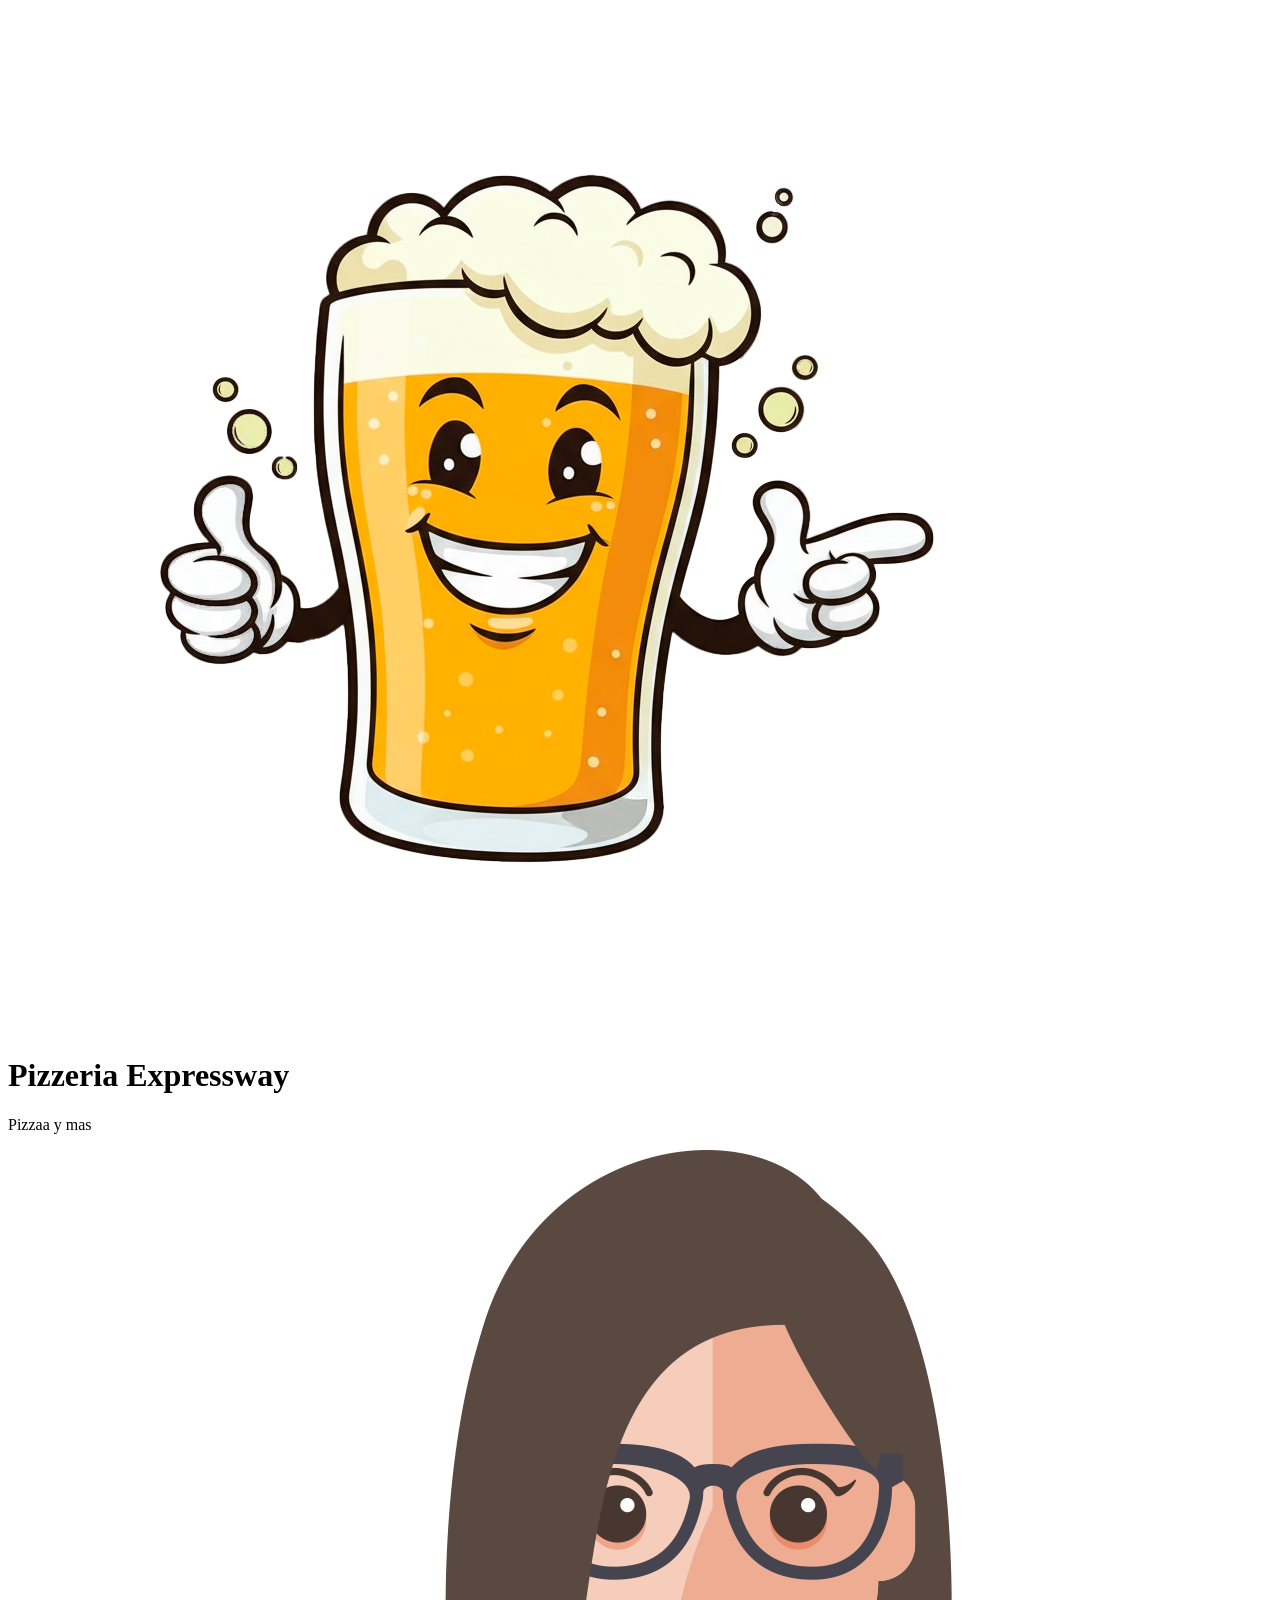
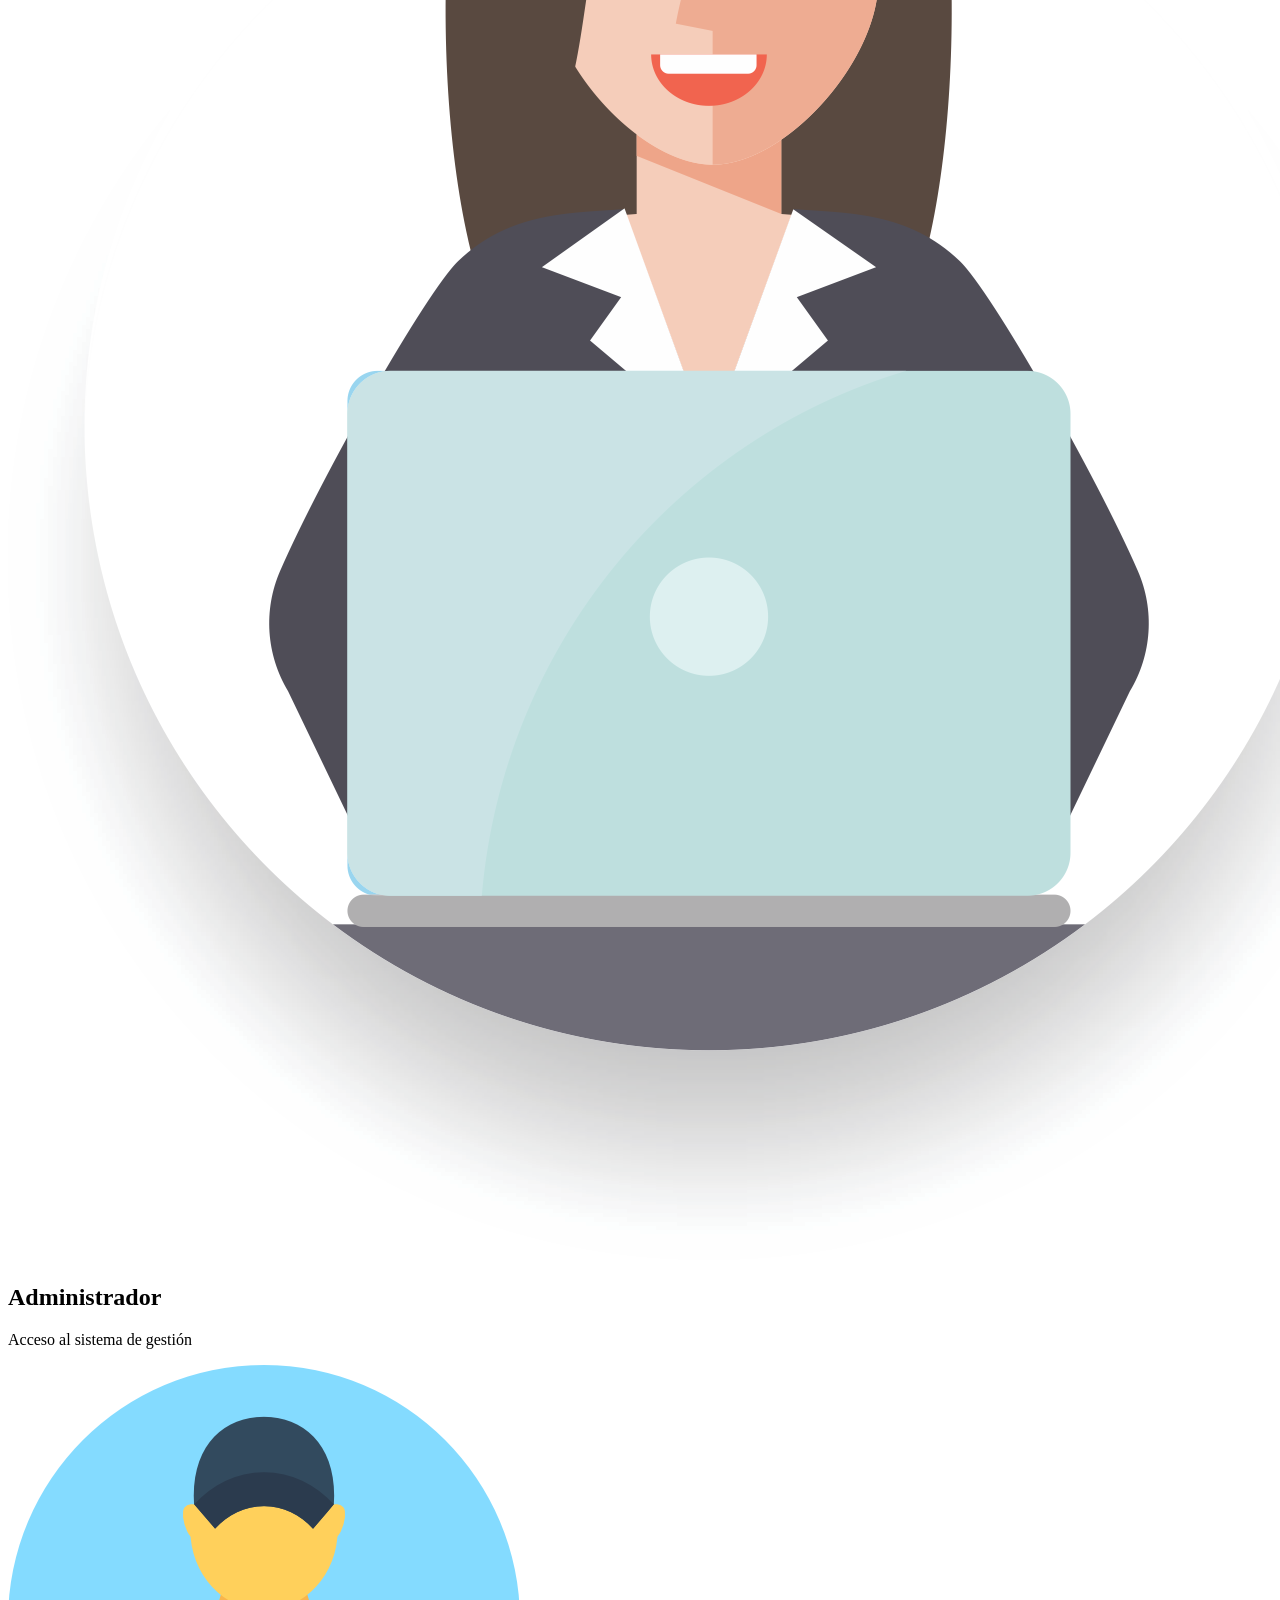
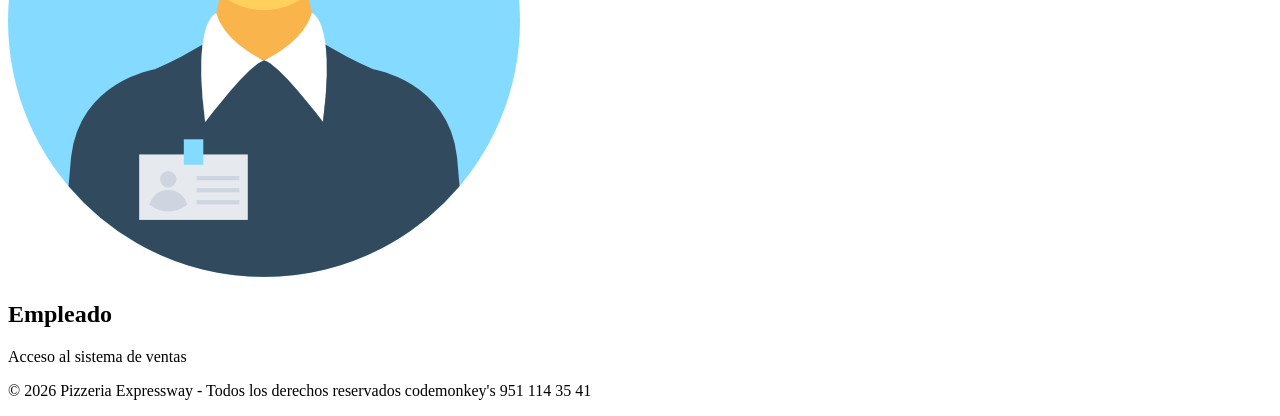
==== index.html @ f438d642 "pizza1" ====
<!DOCTYPE html>
<html lang="es">

<head>
    <meta charset="UTF-8">
    <meta name="viewport" content="width=device-width, initial-scale=1.0">
    <title>pizza way</title>
    <link rel="stylesheet" href="CSS/INDEX.css">
    <link rel="icon" type="image/png" sizes="64x64" href="IMAGES/pizza.ico">

</head>

<body>
    <header class="hero">
        <div class="hero-content" style="position: relative;">
            <img src="IMAGES/CERVEZIN.png" alt="LAS Miches" class="logo" id="cervezin">


            <h1>Pizzeria Expressway</h1>
            <p class="slogan">Pizzaa y mas</p>
        </div>
    </header>

    <!-- Access Section -->
    <section class="access-section">
        <div class="zapotec-border"></div>

        <div class="access-cards">
            <div class="access-card" onclick="window.location.href='PHP/LOGIN_AD.PHP'">
                <div class="icon-container">
                    <img src="IMAGES/AMIN.png" alt="Administrador" class="custom-icon">
                </div>
                <h2>Administrador</h2>
                <p>Acceso al sistema de gestión</p>
                <div class="mezcal-decoration"></div>
            </div>

            <div class="access-card" onclick="window.location.href='PHP/LOGIN_EMP.PHP'">
                <div class="icon-container">
                    <img src="IMAGES/empleado.png" alt="Empleado" class="custom-icon">
                </div>
                <h2>Empleado</h2>
                <p>Acceso al sistema de ventas</p>
                <div class="mezcal-decoration"></div>
            </div>
        </div>
    </section>

    <!-- Footer -->
    <footer>
        <p>© 2026 Pizzeria Expressway - Todos los derechos reservados codemonkey's 951 114 35 41</p>

    </footer>
</body>
<script src="js/ANIMATION.JS"></script>
<script src="js/JAVA_INDEX.js"></script>


</html>
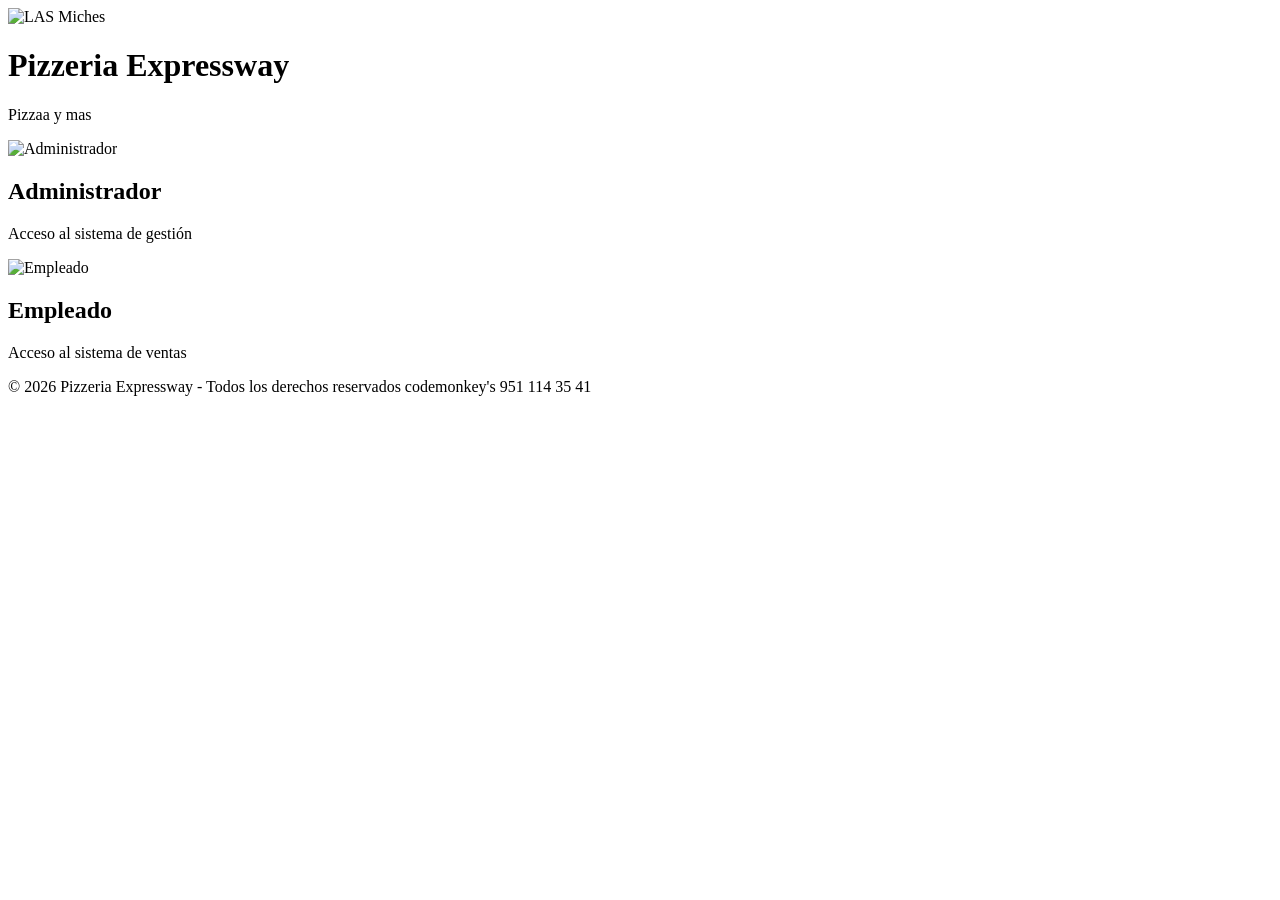
==== commit 0029cfef: "index y carpetas" ====
--- a/index.html
+++ b/index.html
@@ -6,14 +6,14 @@
     <meta name="viewport" content="width=device-width, initial-scale=1.0">
     <title>pizza way</title>
     <link rel="stylesheet" href="CSS/INDEX.css">
-    <link rel="icon" type="image/png" sizes="64x64" href="IMAGES/pizza.ico">
+    <link rel="icon" type="image/png" sizes="64x64" href="images/pizza.ico">
 
 </head>
 
 <body>
     <header class="hero">
         <div class="hero-content" style="position: relative;">
-            <img src="IMAGES/CERVEZIN.png" alt="LAS Miches" class="logo" id="cervezin">
+            <img src="images/logoM.png" alt="LAS Miches" class="logo" id="cervezin">
 
 
             <h1>Pizzeria Expressway</h1>
@@ -26,18 +26,18 @@
         <div class="zapotec-border"></div>
 
         <div class="access-cards">
-            <div class="access-card" onclick="window.location.href='PHP/LOGIN_AD.PHP'">
+            <div class="access-card" onclick="window.location.href='php/login_ad.PHP'">
                 <div class="icon-container">
-                    <img src="IMAGES/AMIN.png" alt="Administrador" class="custom-icon">
+                    <img src="images/AMIN.png" alt="Administrador" class="custom-icon">
                 </div>
                 <h2>Administrador</h2>
                 <p>Acceso al sistema de gestión</p>
                 <div class="mezcal-decoration"></div>
             </div>
 
-            <div class="access-card" onclick="window.location.href='PHP/LOGIN_EMP.PHP'">
+            <div class="access-card" onclick="window.location.href='php/login_emp.PHP'">
                 <div class="icon-container">
-                    <img src="IMAGES/empleado.png" alt="Empleado" class="custom-icon">
+                    <img src="images/empleado.png" alt="Empleado" class="custom-icon">
                 </div>
                 <h2>Empleado</h2>
                 <p>Acceso al sistema de ventas</p>
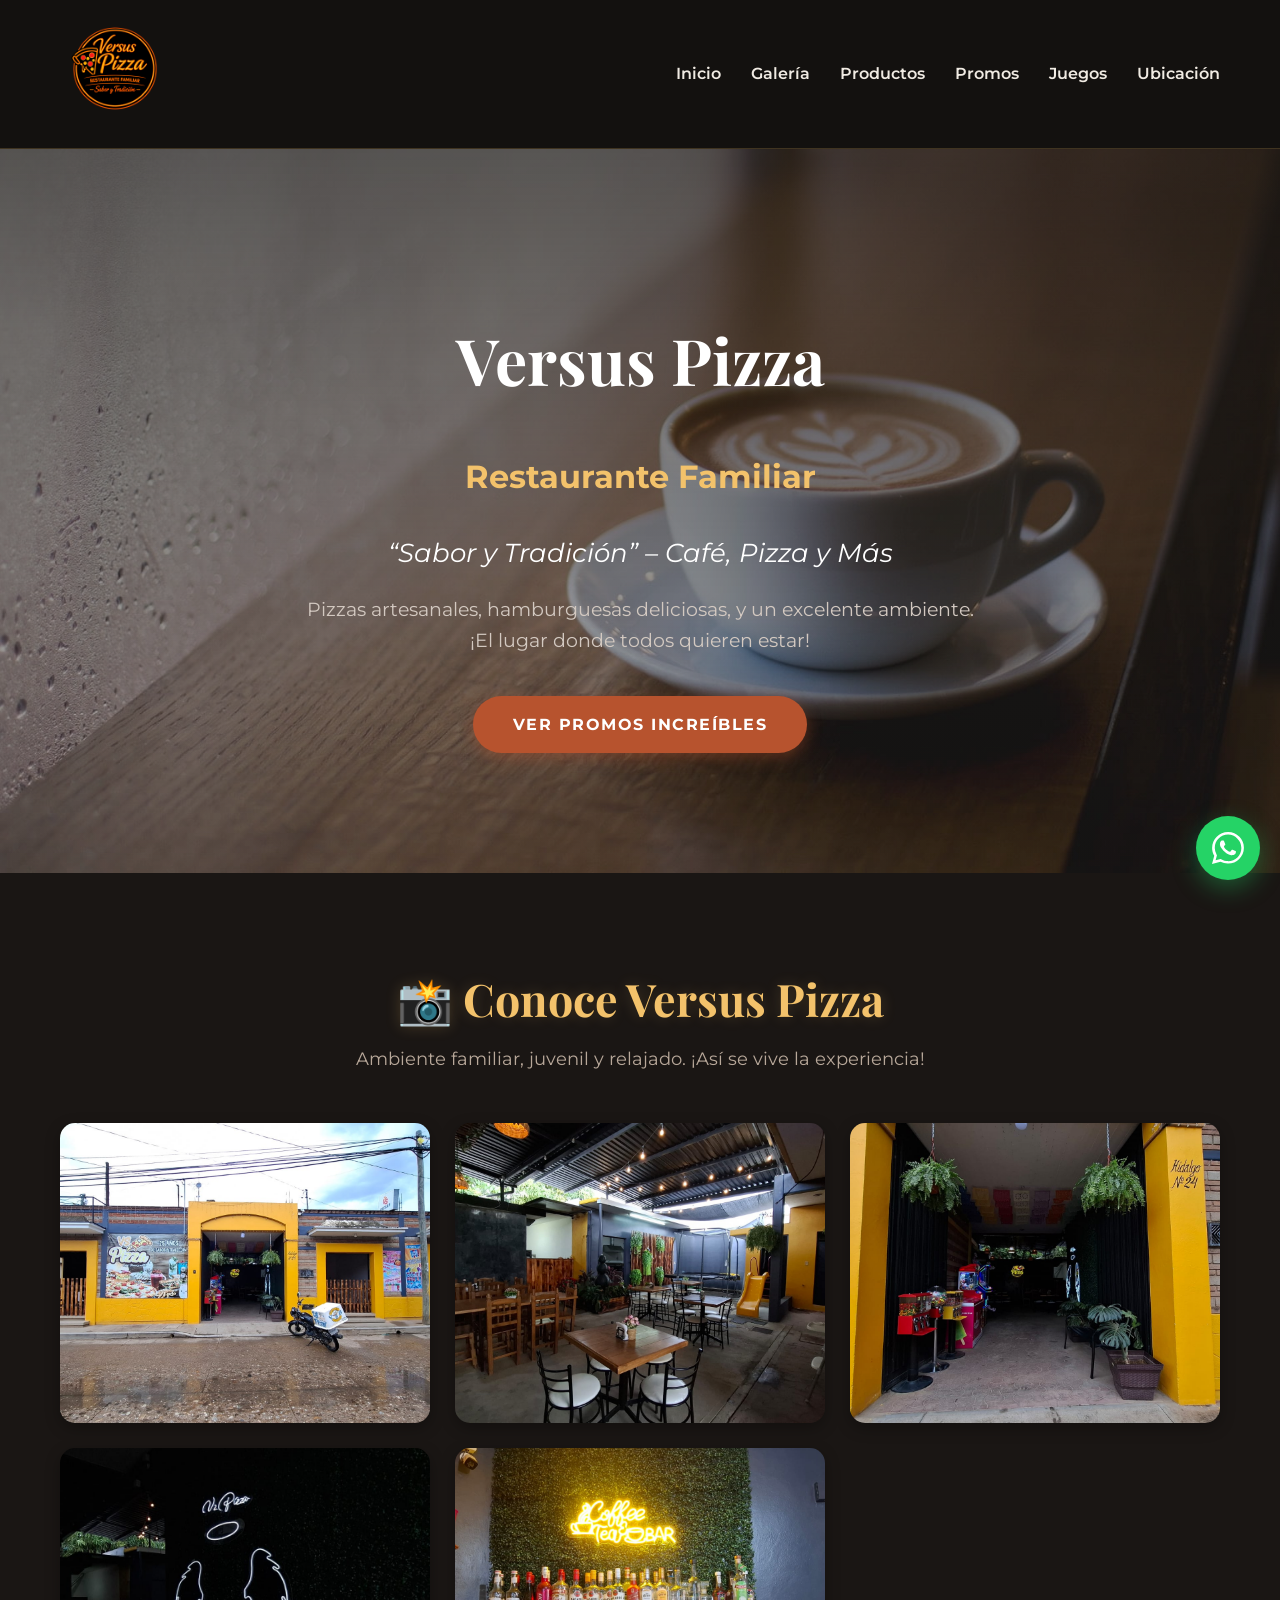
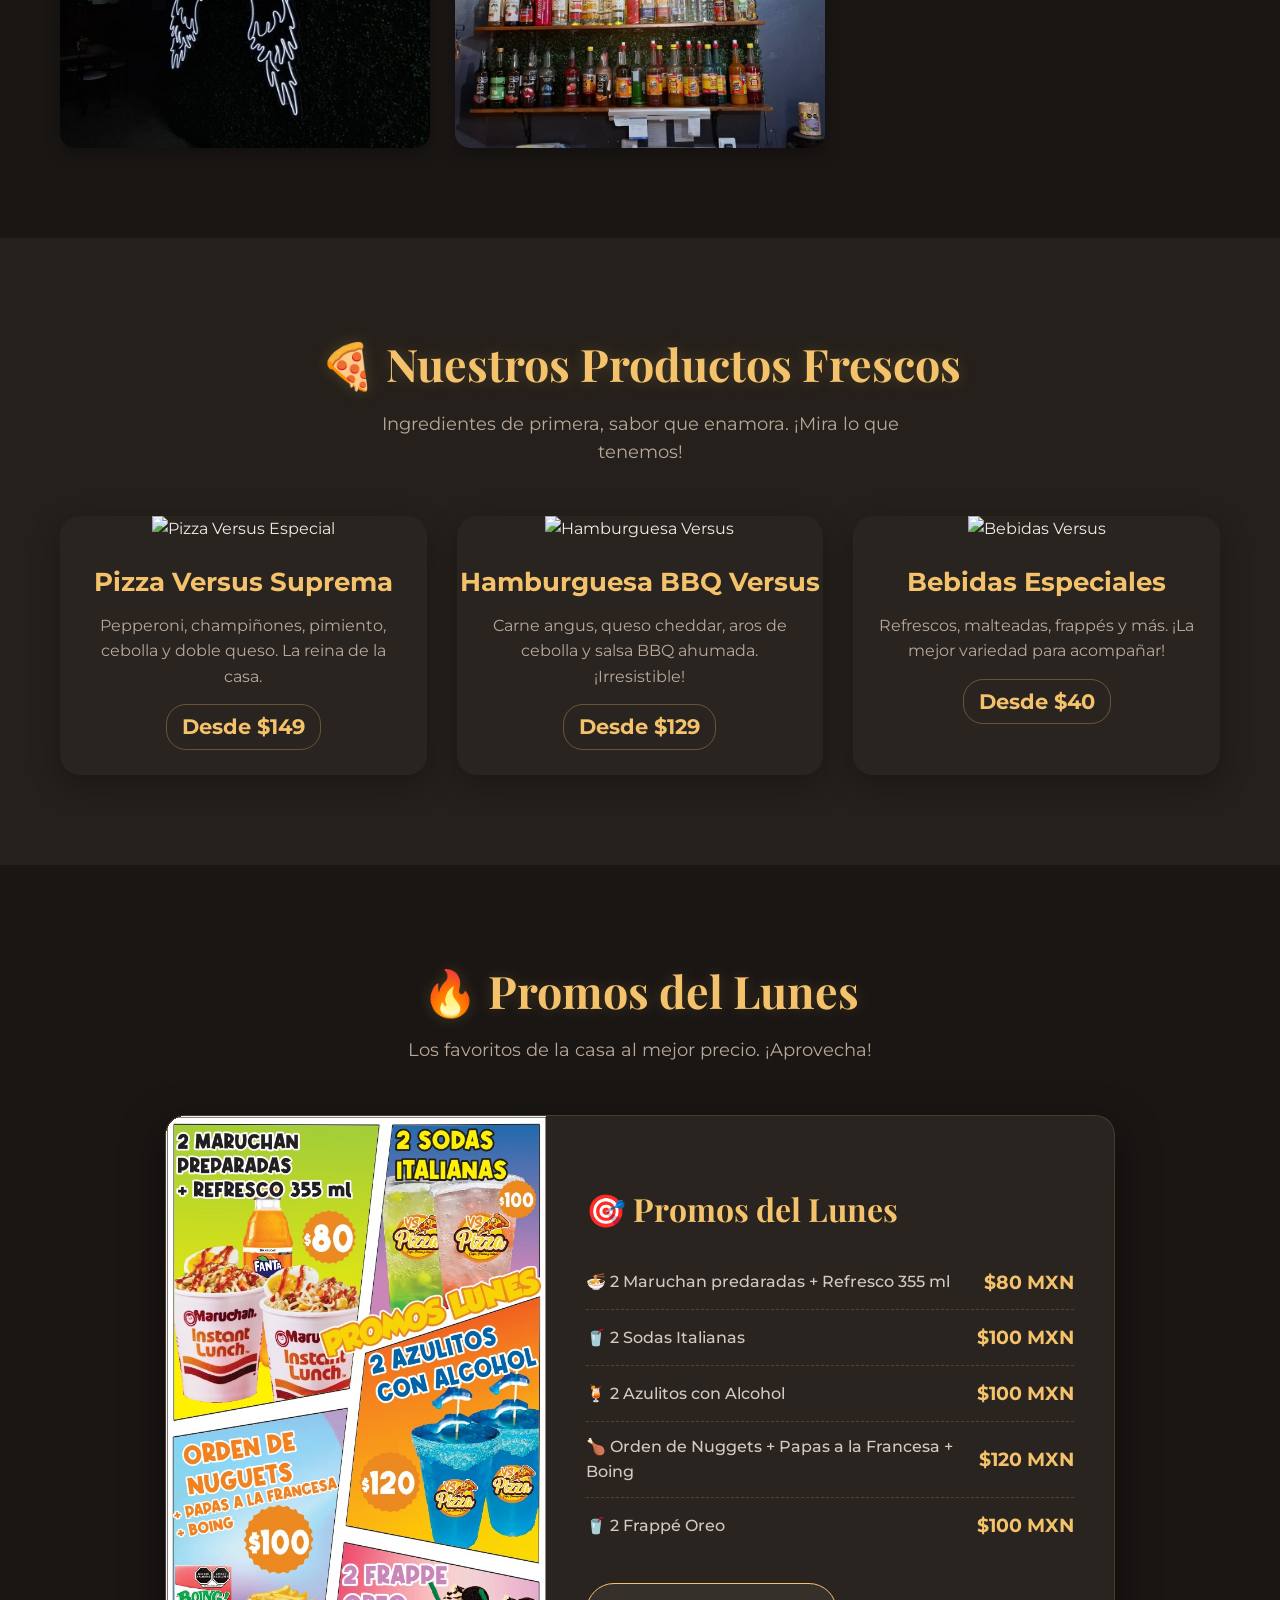
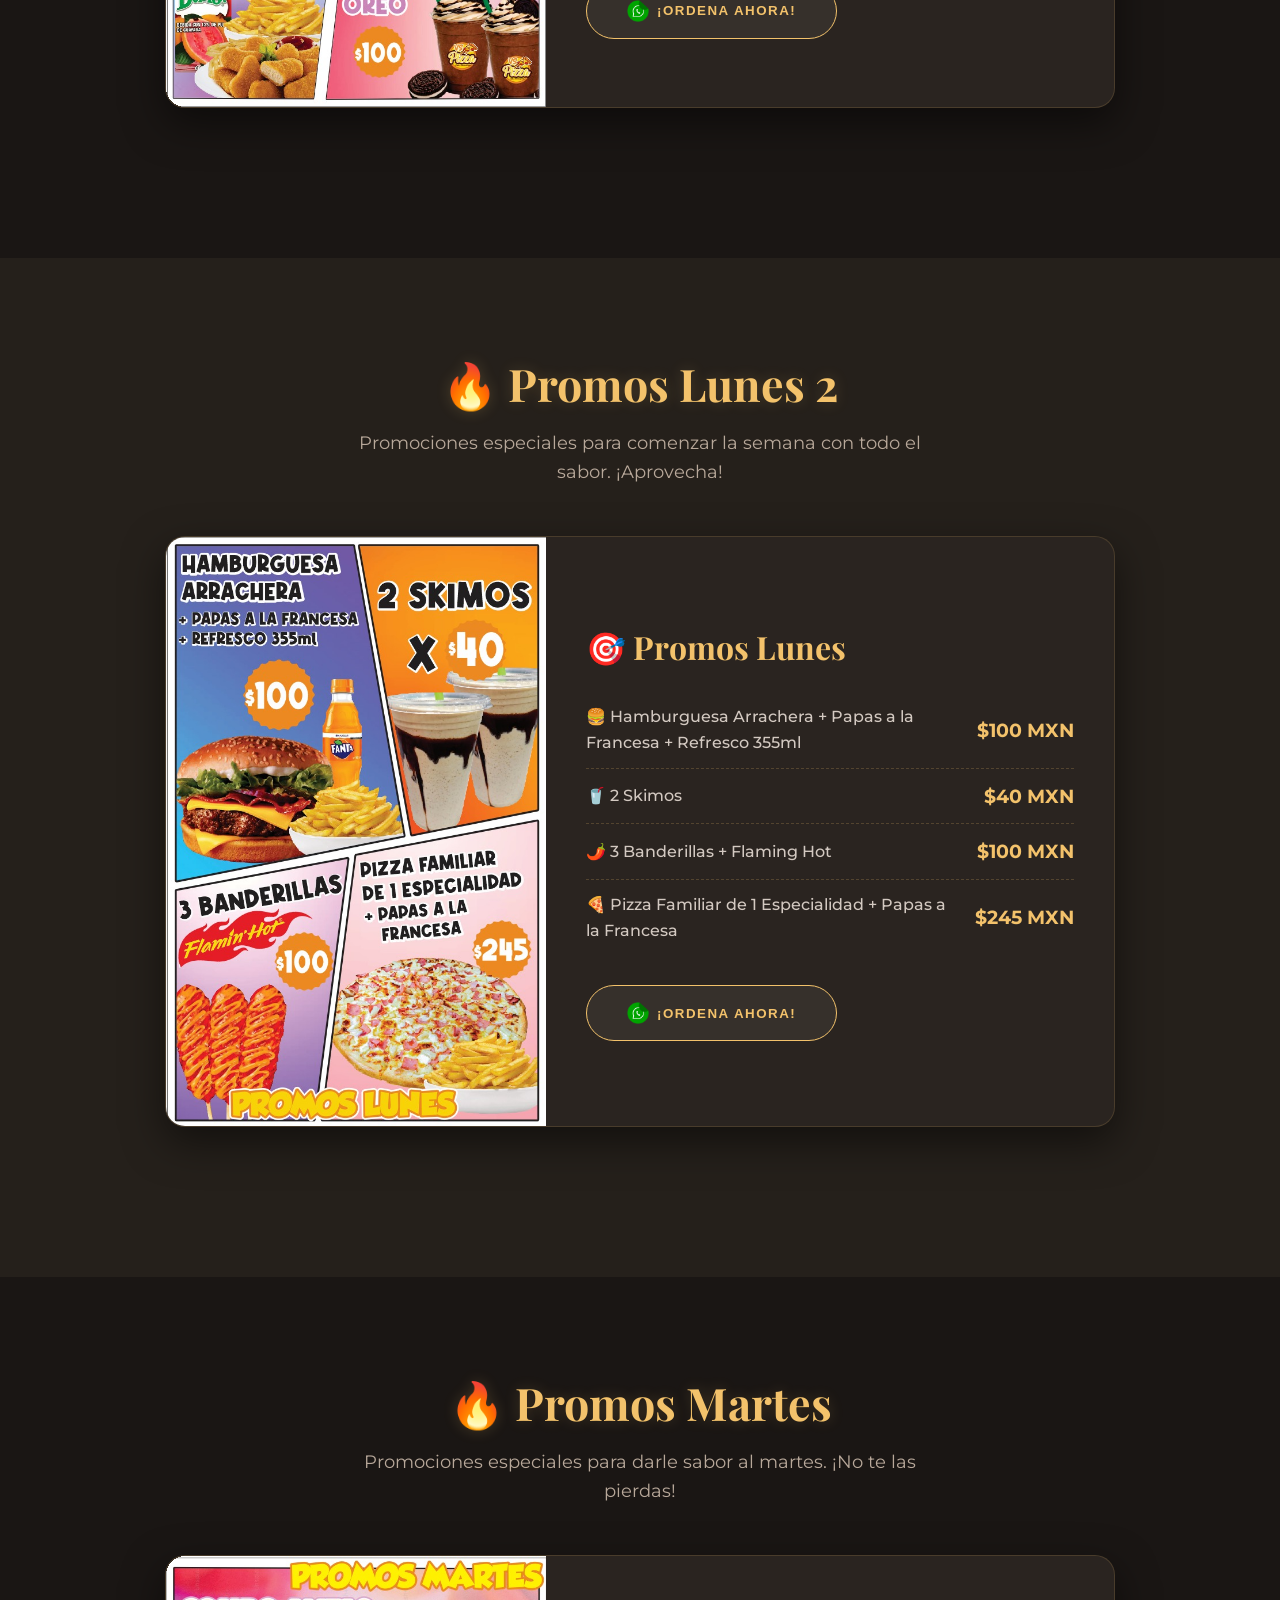
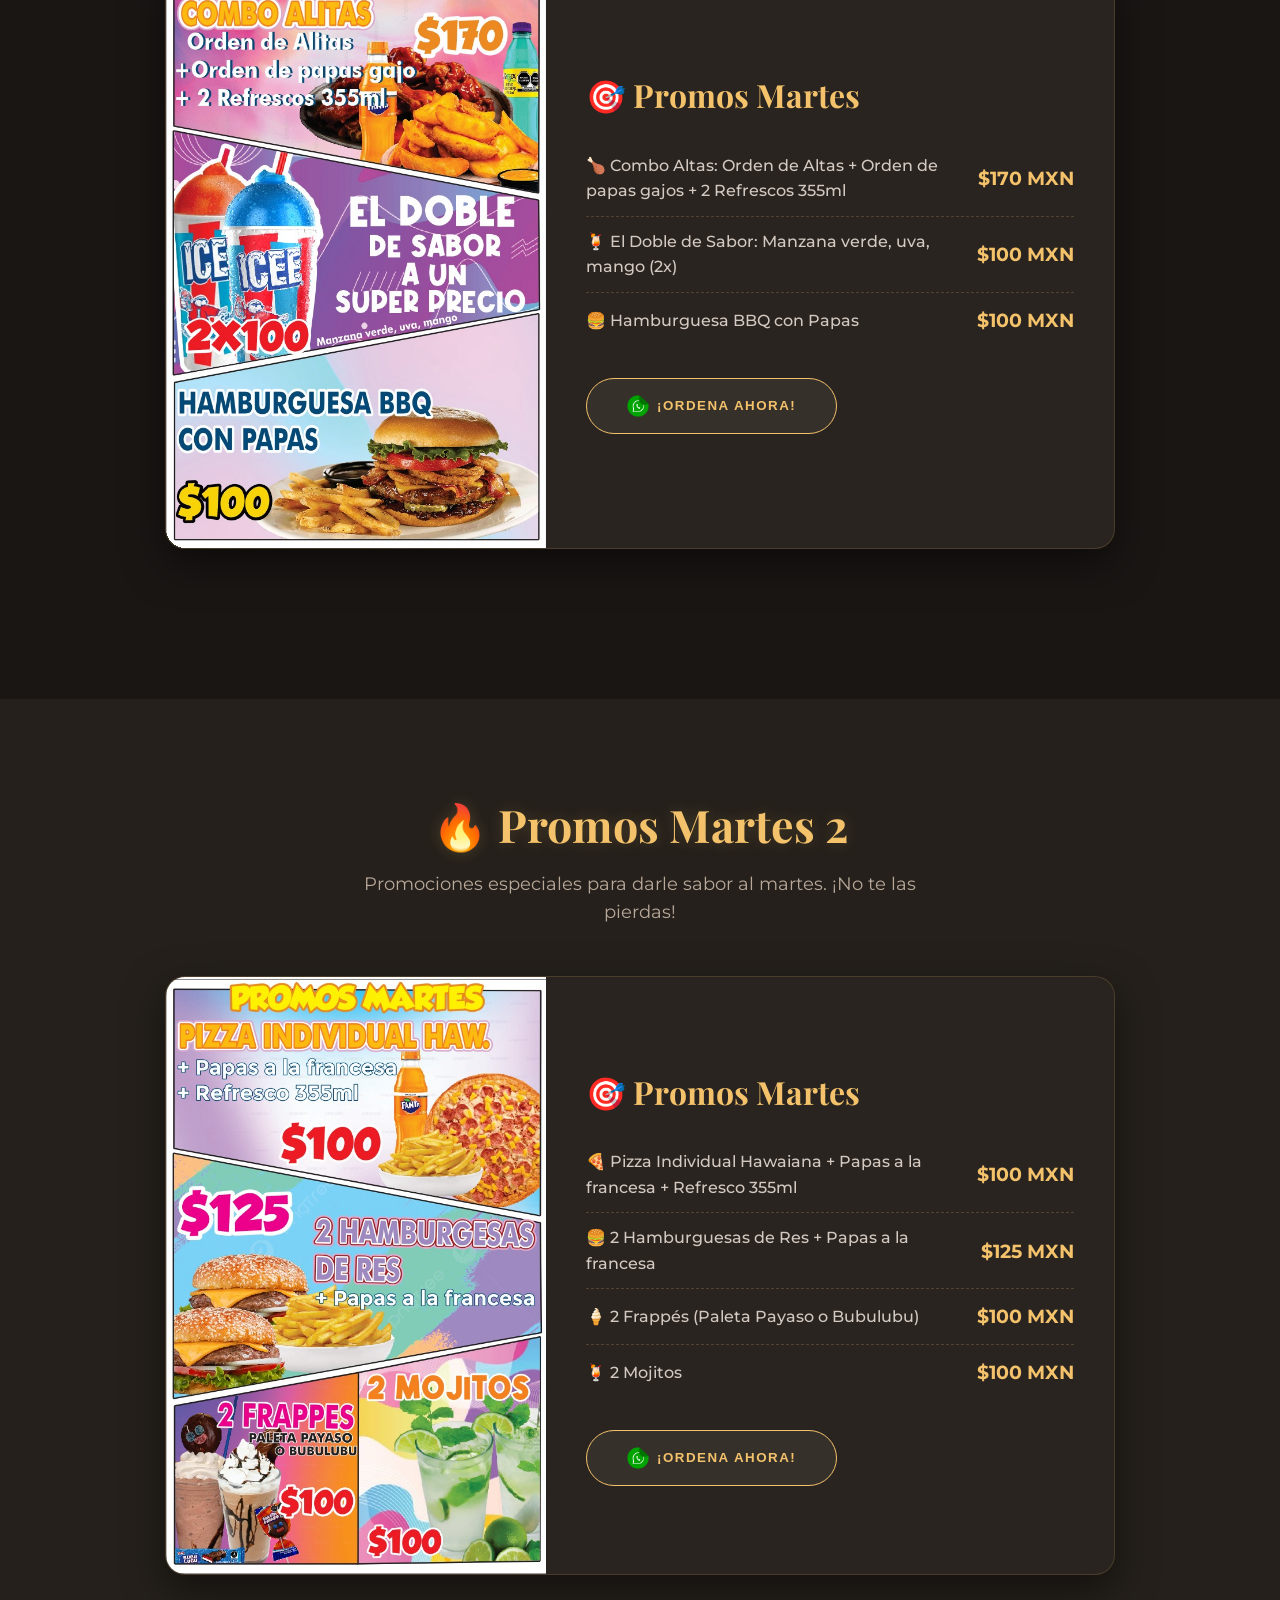
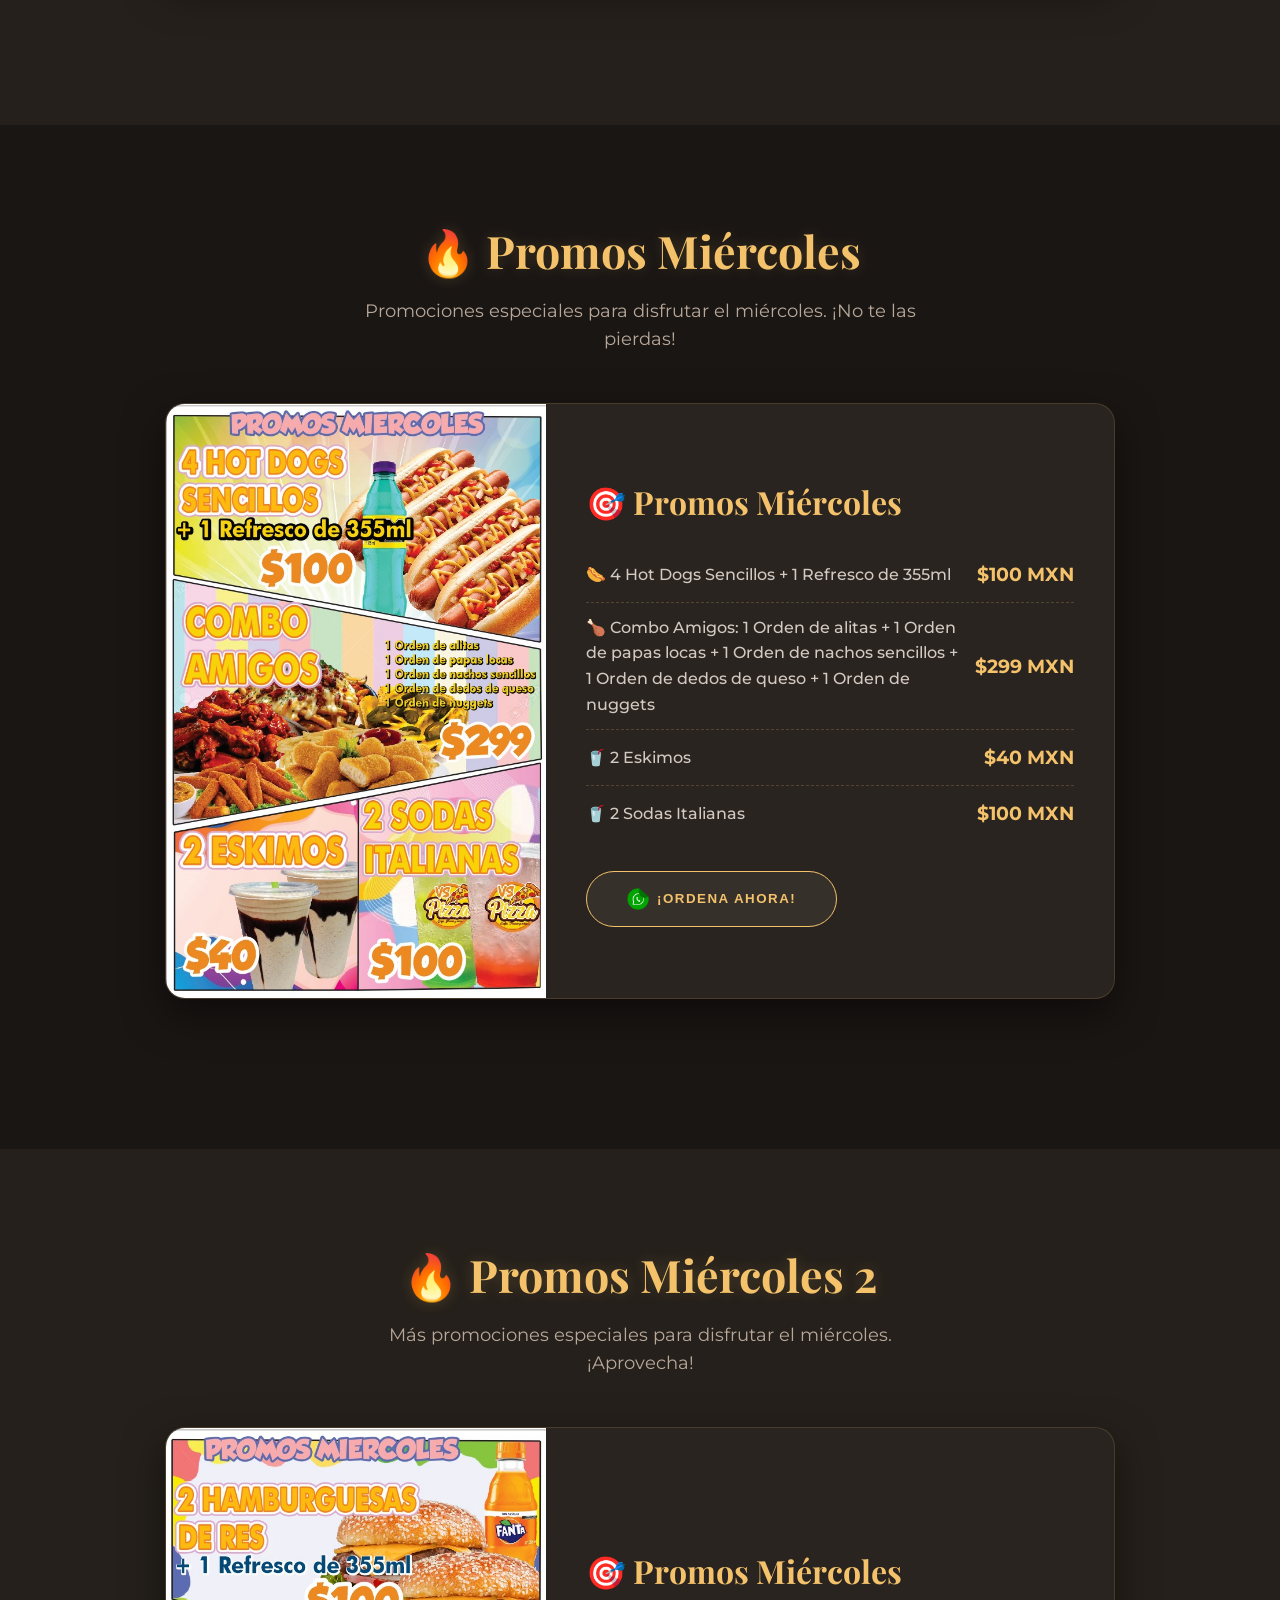
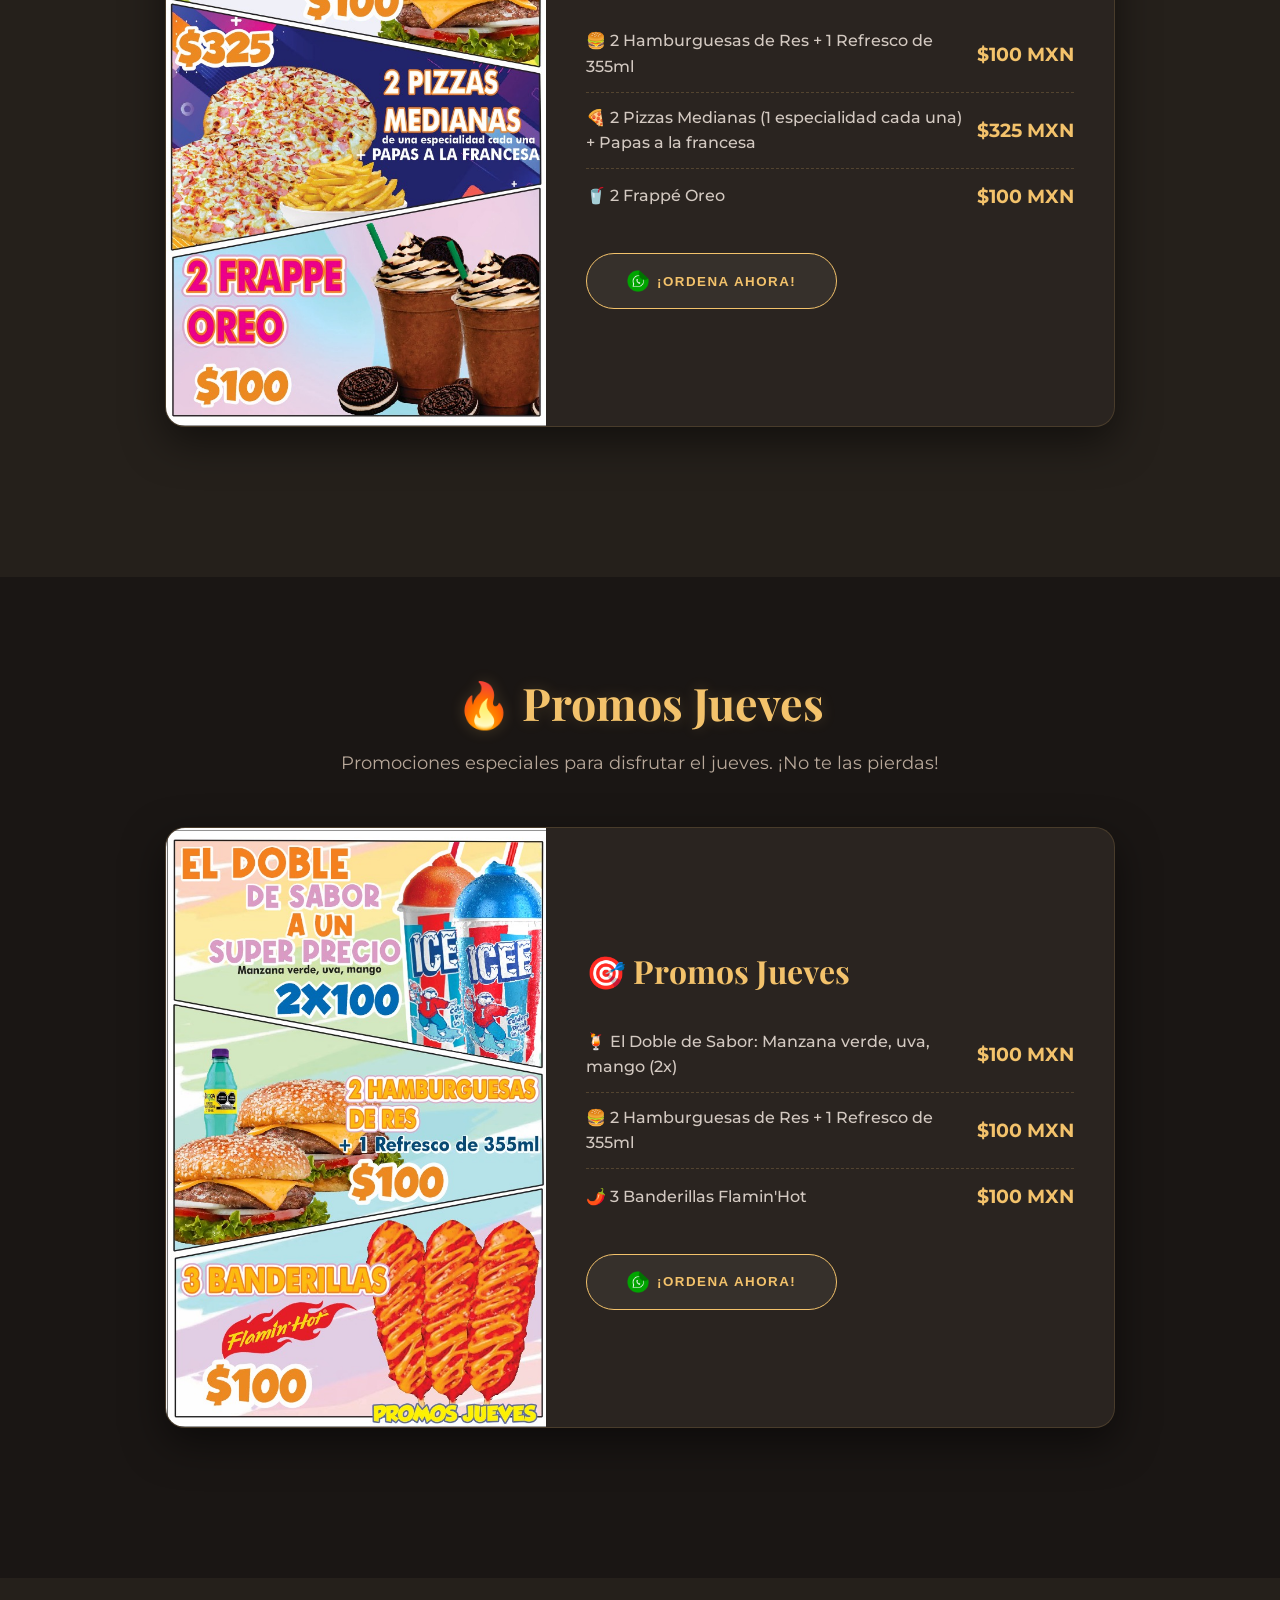
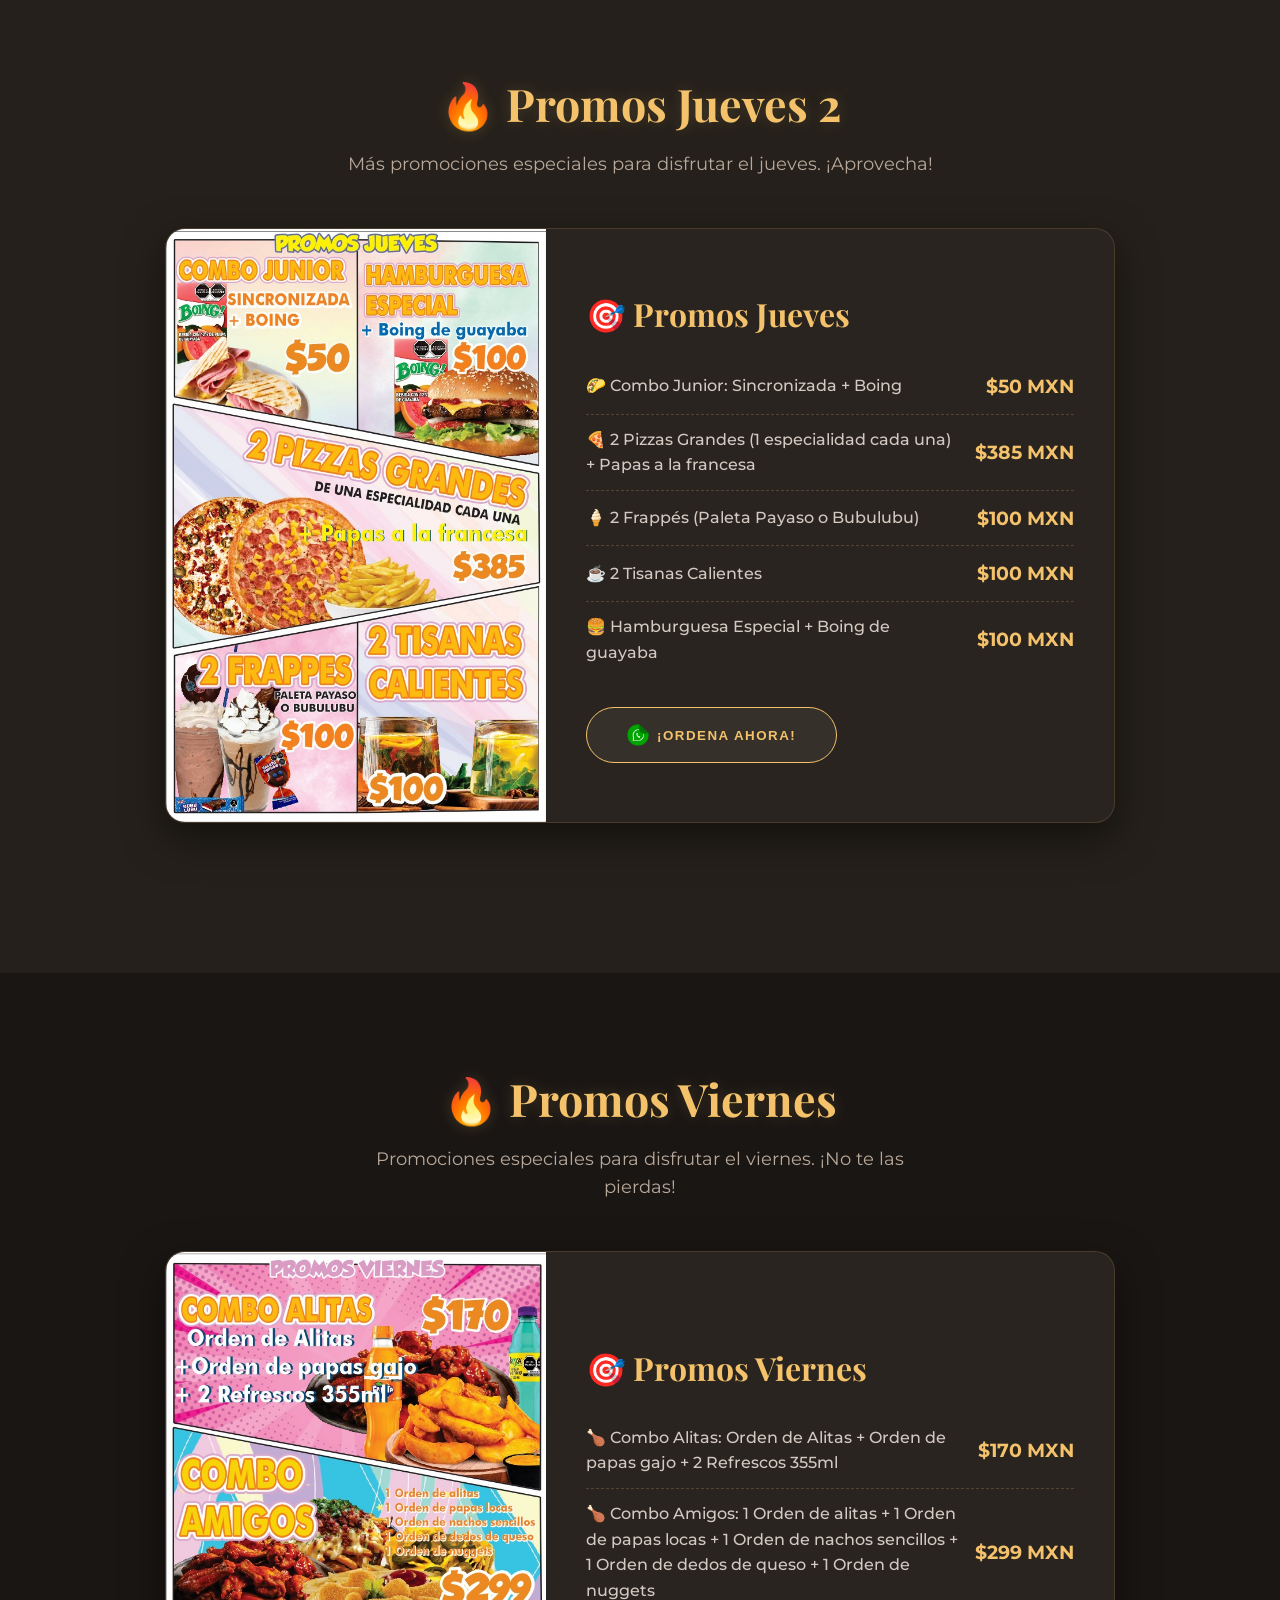
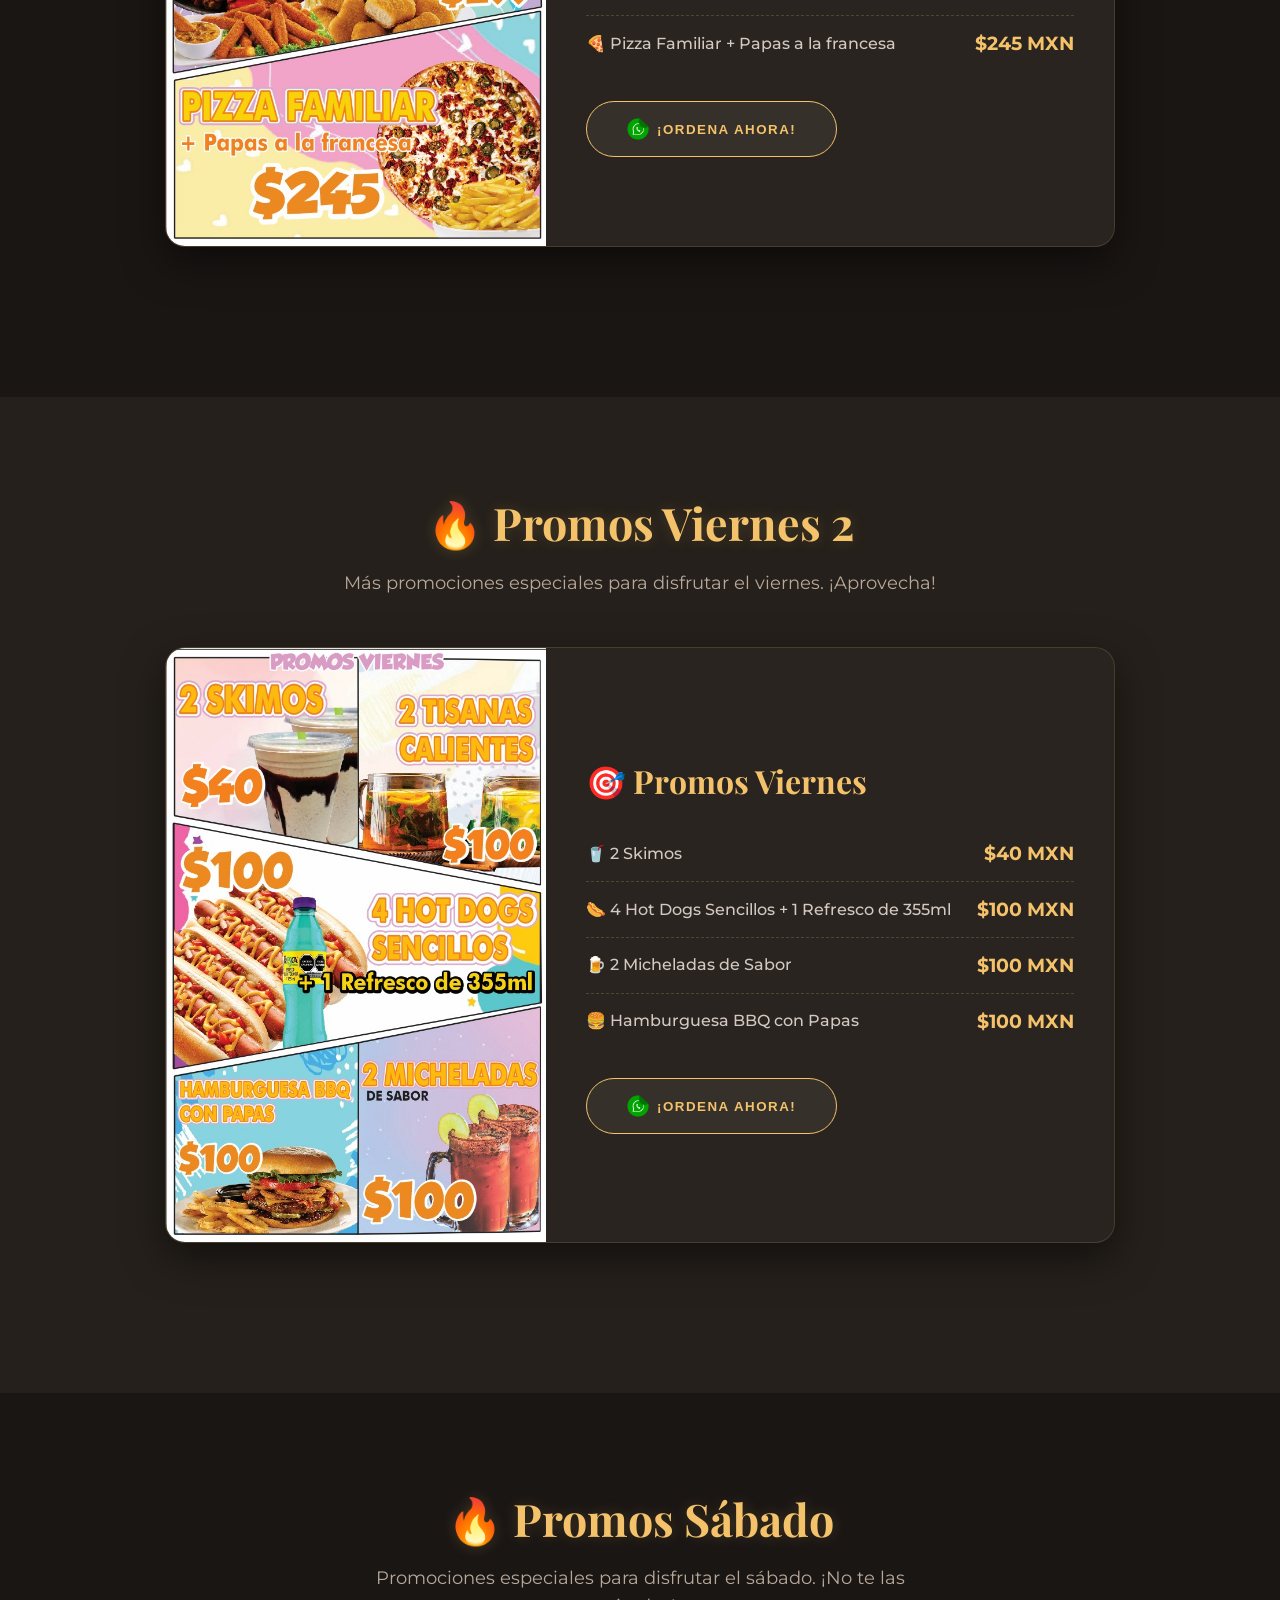
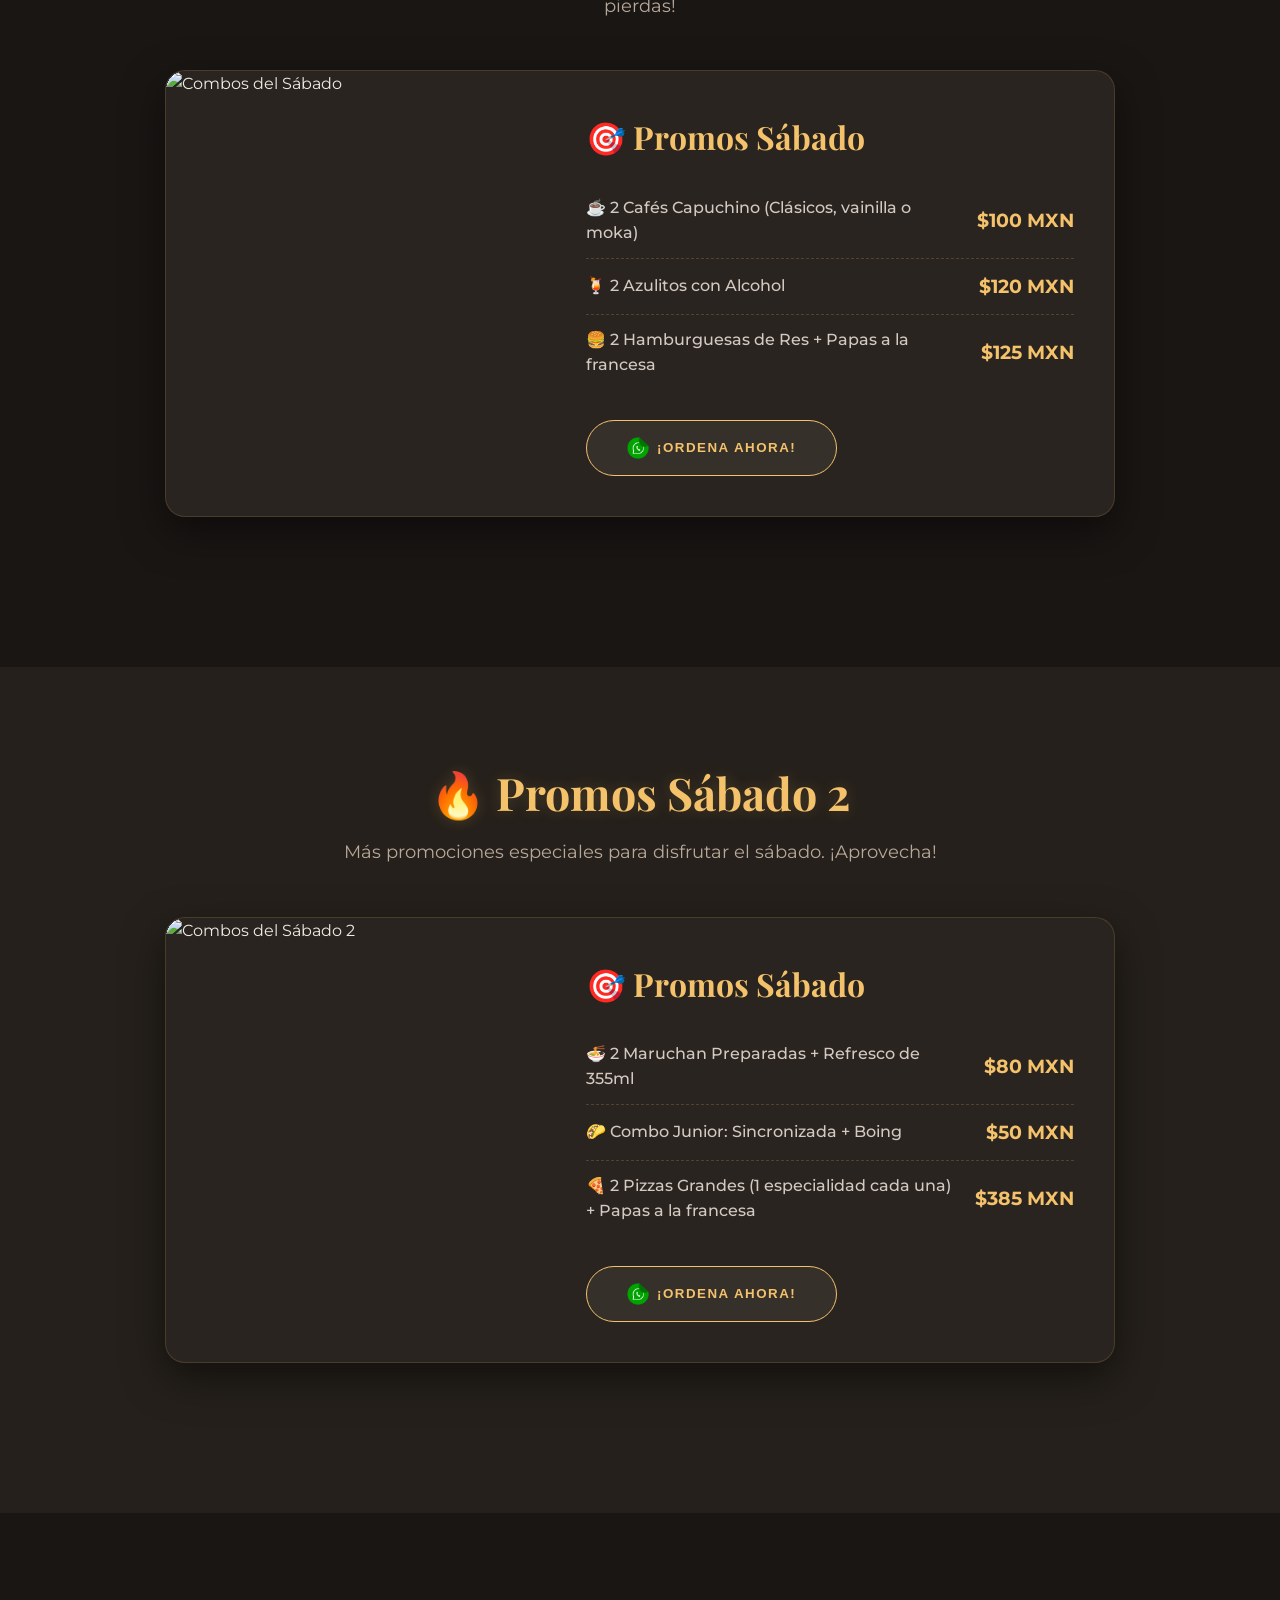
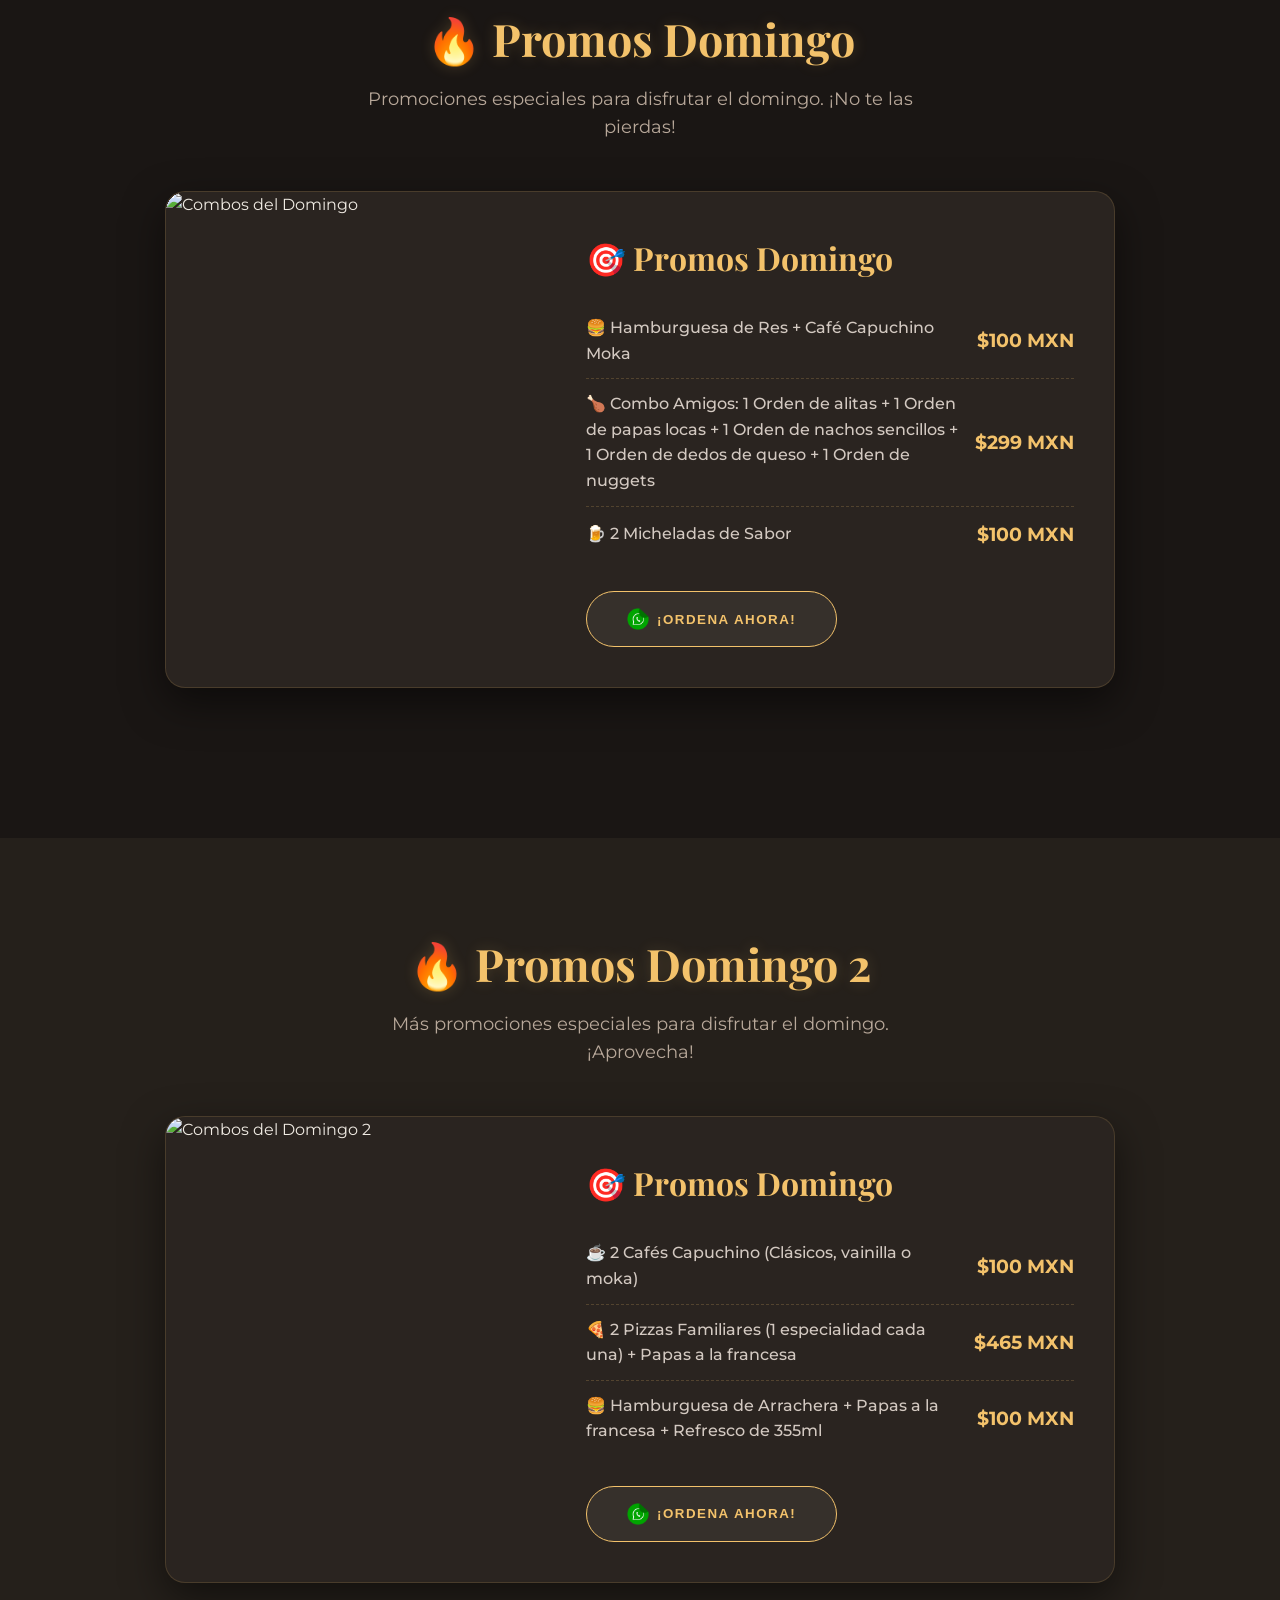
==== commit 7d13a6a3: "subiendo archivos" ====
--- a/index.html
+++ b/index.html
@@ -4,56 +4,694 @@
 <head>
     <meta charset="UTF-8">
     <meta name="viewport" content="width=device-width, initial-scale=1.0">
-    <title>pizza way</title>
-    <link rel="stylesheet" href="CSS/INDEX.css">
-    <link rel="icon" type="image/png" sizes="64x64" href="images/pizza.ico">
-
+    <title>Versus Pizza | Restaurante Familiar – Sabor y Tradición</title>
+    <meta name="description"
+        content="Versus Pizza, restaurante familiar en Zimatlan de Alvarez Oaxaca. Deliciosas pizzas, hamburguesas, bar y más. Sabor y tradición, café, pizza y más.">
+    <link rel="stylesheet" href="index.css">
+    <link rel="icon" href="images/logo_versus.png" type="image/x-icon">
+    <link rel="preconnect" href="https://fonts.googleapis.com">
+    <link
+        href="https://fonts.googleapis.com/css2?family=Montserrat:wght@400;600;700&family=Playfair+Display:wght@700&display=swap"
+        rel="stylesheet">
 </head>
 
 <body>
-    <header class="hero">
-        <div class="hero-content" style="position: relative;">
-            <img src="images/logoM.png" alt="LAS Miches" class="logo" id="cervezin">
-
-
-            <h1>Pizzeria Expressway</h1>
-            <p class="slogan">Pizzaa y mas</p>
-        </div>
+    <header class="header">
+        <nav class="nav contenedor">
+            <a href="#" class="logo">
+                <img src="images/logo_versus.png" alt="Versus Pizza Logo" class="logo-img">
+            </a>
+            <ul class="nav-links">
+                <li><a href="#inicio">Inicio</a></li>
+                <li><a href="#galeria">Galería</a></li>
+                <li><a href="#productos">Productos</a></li>
+                <li><a href="#combos-lunes">Promos</a></li>
+                <li><a href="#juegos">Juegos</a></li>
+                <li><a href="#ubicacion">Ubicación</a></li>
+            </ul>
+            <button class="menu-toggle">☰</button>
+        </nav>
     </header>
 
-    <!-- Access Section -->
-    <section class="access-section">
-        <div class="zapotec-border"></div>
-
-        <div class="access-cards">
-            <div class="access-card" onclick="window.location.href='php/login_ad.PHP'">
-                <div class="icon-container">
-                    <img src="images/AMIN.png" alt="Administrador" class="custom-icon">
-                </div>
-                <h2>Administrador</h2>
-                <p>Acceso al sistema de gestión</p>
-                <div class="mezcal-decoration"></div>
-            </div>
-
-            <div class="access-card" onclick="window.location.href='php/login_emp.PHP'">
-                <div class="icon-container">
-                    <img src="images/empleado.png" alt="Empleado" class="custom-icon">
-                </div>
-                <h2>Empleado</h2>
-                <p>Acceso al sistema de ventas</p>
-                <div class="mezcal-decoration"></div>
-            </div>
-        </div>
-    </section>
-
-    <!-- Footer -->
-    <footer>
-        <p>© 2026 Pizzeria Expressway - Todos los derechos reservados codemonkey's 951 114 35 41</p>
-
+    <section id="inicio" class="hero">
+        <div class="hero-contenido contenedor">
+            <h1 class="hero-titulo">Versus Pizza<br><span class="hero-sub">Restaurante Familiar</span></h1>
+            <p class="hero-slogan">“Sabor y Tradición” – Café, Pizza y Más</p>
+            <p class="hero-descripcion">Pizzas artesanales, hamburguesas deliciosas, y un excelente ambiente. <br>¡El
+                lugar donde todos quieren estar!</p>
+            <a href="#combos-lunes" class="btn btn-rojo">Ver promos increíbles</a>
+        </div>
+    </section>
+
+    <!-- GALERÍA DEL LUGAR -->
+    <section id="galeria" class="seccion">
+        <div class="contenedor">
+            <h2 class="titulo-seccion">📸 Conoce Versus Pizza</h2>
+            <p class="descripcion-seccion">Ambiente familiar, juvenil y relajado. ¡Así se vive la experiencia!</p>
+            <div class="galeria-grid">
+                <img src="images/entrada.jpeg" alt="exterior del restaurante" class="galeria-item">
+                <img src="images/mesasDia.jpeg" alt="Zona de mesas" class="galeria-item">
+                <img src="images/pasillo.jpeg" alt="Pasillo de entrada Versus Pizza" class="galeria-item">
+                <img src="images/alasNeonOscuras.jpeg" alt="Alas para tomar fotos" class="galeria-item">
+                <img src="images/Barra.jpeg" alt="Barra del restaurante" class="galeria-item">
+
+
+            </div>
+        </div>
+    </section>
+
+    <!-- PRODUCTOS DESTACADOS -->
+    <section id="productos" class="seccion seccion-clara">
+        <div class="contenedor">
+            <h2 class="titulo-seccion">🍕 Nuestros Productos Frescos</h2>
+            <p class="descripcion-seccion">Ingredientes de primera, sabor que enamora. ¡Mira lo que tenemos!</p>
+            <div class="productos-grid">
+                <div class="producto-card">
+                    <img src="images/producto1.jpg" alt="Pizza Versus Especial" class="producto-img">
+                    <h3>Pizza Versus Suprema</h3>
+                    <p>Pepperoni, champiñones, pimiento, cebolla y doble queso. La reina de la casa.</p>
+                    <span class="precio">Desde $149</span>
+                </div>
+                <div class="producto-card">
+                    <img src="images/producto2.jpg" alt="Hamburguesa Versus" class="producto-img">
+                    <h3>Hamburguesa BBQ Versus</h3>
+                    <p>Carne angus, queso cheddar, aros de cebolla y salsa BBQ ahumada. ¡Irresistible!</p>
+                    <span class="precio">Desde $129</span>
+                </div>
+                <div class="producto-card">
+                    <img src="images/producto3.jpg" alt="Bebidas Versus" class="producto-img">
+                    <h3>Bebidas Especiales</h3>
+                    <p>Refrescos, malteadas, frappés y más. ¡La mejor variedad para acompañar!</p>
+                    <span class="precio">Desde $40</span>
+                </div>
+            </div>
+        </div>
+    </section>
+
+    <!-- COMBOS LUNES 1 -->
+    <section id="combos-lunes" class="seccion">
+        <div class="contenedor">
+            <h2 class="titulo-seccion">🔥 Promos del Lunes</h2>
+            <p class="descripcion-seccion">Los favoritos de la casa al mejor precio. ¡Aprovecha!</p>
+
+            <div class="combo-card">
+                <img src="images/comboLunes1.jpeg" alt="Promos del Lunes" class="combo-img">
+                <div class="combo-info">
+                    <h3>🎯 Promos del Lunes</h3>
+
+                    <div class="combo-item">
+                        <p class="combo-descripcion">🍜 2 Maruchan predaradas + Refresco 355 ml</p>
+                        <span class="precio">$80 MXN</span>
+                    </div>
+
+                    <div class="combo-item">
+                        <p class="combo-descripcion">🥤 2 Sodas Italianas</p>
+                        <span class="precio">$100 MXN</span>
+                    </div>
+
+                    <div class="combo-item">
+                        <p class="combo-descripcion">🍹 2 Azulitos con Alcohol</p>
+                        <span class="precio">$100 MXN</span>
+                    </div>
+
+                    <div class="combo-item">
+                        <p class="combo-descripcion">🍗 Orden de Nuggets + Papas a la Francesa + Boing</p>
+                        <span class="precio">$120 MXN</span>
+                    </div>
+
+                    <div class="combo-item">
+                        <p class="combo-descripcion">🥤 2 Frappé Oreo</p>
+                        <span class="precio">$100 MXN</span>
+                    </div>
+
+                    <button class="btn btn-oscuro btn-whatsapp">
+                        <img src="images/whatsapp_109861.png" alt="WhatsApp" class="icono-whatsapp">
+                        ¡Ordena ahora!
+                    </button>
+                </div>
+            </div>
+        </div>
+    </section>
+
+    <!-- COMBOS LUNES 2 -->
+    <section id="combos-lunes2" class="seccion seccion-clara">
+        <div class="contenedor">
+            <h2 class="titulo-seccion">🔥 Promos Lunes 2</h2>
+            <p class="descripcion-seccion">Promociones especiales para comenzar la semana con todo el sabor. ¡Aprovecha!
+            </p>
+
+            <div class="combo-card">
+                <img src="images/comboLunes2.jpeg" alt="Promos del Lunes 2" class="combo-img">
+                <div class="combo-info">
+                    <h3>🎯 Promos Lunes</h3>
+
+                    <div class="combo-item">
+                        <p class="combo-descripcion">🍔 Hamburguesa Arrachera + Papas a la Francesa + Refresco 355ml</p>
+                        <span class="precio">$100 MXN</span>
+                    </div>
+
+                    <div class="combo-item">
+                        <p class="combo-descripcion">🥤 2 Skimos</p>
+                        <span class="precio">$40 MXN</span>
+                    </div>
+
+                    <div class="combo-item">
+                        <p class="combo-descripcion">🌶️ 3 Banderillas + Flaming Hot</p>
+                        <span class="precio">$100 MXN</span>
+                    </div>
+
+                    <div class="combo-item">
+                        <p class="combo-descripcion">🍕 Pizza Familiar de 1 Especialidad + Papas a la Francesa</p>
+                        <span class="precio">$245 MXN</span>
+                    </div>
+
+                    <button class="btn btn-oscuro btn-whatsapp">
+                        <img src="images/whatsapp_109861.png" alt="WhatsApp" class="icono-whatsapp">
+                        ¡Ordena ahora!
+                    </button>
+                </div>
+            </div>
+        </div>
+    </section>
+
+    <!-- COMBOS MARTES -->
+    <section id="combos-martes" class="seccion">
+        <div class="contenedor">
+            <h2 class="titulo-seccion">🔥 Promos Martes</h2>
+            <p class="descripcion-seccion">Promociones especiales para darle sabor al martes. ¡No te las pierdas!</p>
+
+            <div class="combo-card">
+                <img src="images/comboMartes.jpeg" alt="Promos del Martes" class="combo-img">
+                <div class="combo-info">
+                    <h3>🎯 Promos Martes</h3>
+
+                    <div class="combo-item">
+                        <p class="combo-descripcion">🍗 Combo Altas: Orden de Altas + Orden de papas gajos + 2 Refrescos
+                            355ml</p>
+                        <span class="precio">$170 MXN</span>
+                    </div>
+
+                    <div class="combo-item">
+                        <p class="combo-descripcion">🍹 El Doble de Sabor: Manzana verde, uva, mango (2x)</p>
+                        <span class="precio">$100 MXN</span>
+                    </div>
+
+                    <div class="combo-item">
+                        <p class="combo-descripcion">🍔 Hamburguesa BBQ con Papas</p>
+                        <span class="precio">$100 MXN</span>
+                    </div>
+
+                    <button class="btn btn-oscuro btn-whatsapp">
+                        <img src="images/whatsapp_109861.png" alt="WhatsApp" class="icono-whatsapp">
+                        ¡Ordena ahora!
+                    </button>
+                </div>
+            </div>
+        </div>
+    </section>
+    <!-- COMBOS MARTES 2 -->
+    <section id="combos-martes2" class="seccion seccion-clara">
+        <div class="contenedor">
+            <h2 class="titulo-seccion">🔥 Promos Martes 2</h2>
+            <p class="descripcion-seccion">Promociones especiales para darle sabor al martes. ¡No te las pierdas!</p>
+
+            <div class="combo-card">
+                <img src="images/comboMartes2.jpeg" alt="Promos del Martes 2" class="combo-img">
+                <div class="combo-info">
+                    <h3>🎯 Promos Martes</h3>
+
+                    <div class="combo-item">
+                        <p class="combo-descripcion">🍕 Pizza Individual Hawaiana + Papas a la francesa + Refresco 355ml
+                        </p>
+                        <span class="precio">$100 MXN</span>
+                    </div>
+
+                    <div class="combo-item">
+                        <p class="combo-descripcion">🍔 2 Hamburguesas de Res + Papas a la francesa</p>
+                        <span class="precio">$125 MXN</span>
+                    </div>
+
+                    <div class="combo-item">
+                        <p class="combo-descripcion">🍦 2 Frappés (Paleta Payaso o Bubulubu)</p>
+                        <span class="precio">$100 MXN</span>
+                    </div>
+
+                    <div class="combo-item">
+                        <p class="combo-descripcion">🍹 2 Mojitos</p>
+                        <span class="precio">$100 MXN</span>
+                    </div>
+
+                    <button class="btn btn-oscuro btn-whatsapp">
+                        <img src="images/whatsapp_109861.png" alt="WhatsApp" class="icono-whatsapp">
+                        ¡Ordena ahora!
+                    </button>
+                </div>
+            </div>
+        </div>
+    </section>
+
+    <!-- COMBOS MIÉRCOLES -->
+    <section id="combos-miercoles" class="seccion">
+        <div class="contenedor">
+            <h2 class="titulo-seccion">🔥 Promos Miércoles</h2>
+            <p class="descripcion-seccion">Promociones especiales para disfrutar el miércoles. ¡No te las pierdas!</p>
+
+            <div class="combo-card">
+                <img src="images/comboMiercoles.jpeg" alt="Combos del Miércoles" class="combo-img">
+                <div class="combo-info">
+                    <h3>🎯 Promos Miércoles</h3>
+
+                    <div class="combo-item">
+                        <p class="combo-descripcion">🌭 4 Hot Dogs Sencillos + 1 Refresco de 355ml</p>
+                        <span class="precio">$100 MXN</span>
+                    </div>
+
+                    <div class="combo-item">
+                        <p class="combo-descripcion">🍗 Combo Amigos: 1 Orden de alitas + 1 Orden de papas locas + 1
+                            Orden de nachos sencillos + 1 Orden de dedos de queso + 1 Orden de nuggets</p>
+                        <span class="precio">$299 MXN</span>
+                    </div>
+
+                    <div class="combo-item">
+                        <p class="combo-descripcion">🥤 2 Eskimos</p>
+                        <span class="precio">$40 MXN</span>
+                    </div>
+
+                    <div class="combo-item">
+                        <p class="combo-descripcion">🥤 2 Sodas Italianas</p>
+                        <span class="precio">$100 MXN</span>
+                    </div>
+
+                    <button class="btn btn-oscuro btn-whatsapp">
+                        <img src="images/whatsapp_109861.png" alt="WhatsApp" class="icono-whatsapp">
+                        ¡Ordena ahora!
+                    </button>
+                </div>
+            </div>
+        </div>
+    </section>
+    <!-- COMBOS MIÉRCOLES 2 -->
+    <section id="combos-miercoles2" class="seccion seccion-clara">
+        <div class="contenedor">
+            <h2 class="titulo-seccion">🔥 Promos Miércoles 2</h2>
+            <p class="descripcion-seccion">Más promociones especiales para disfrutar el miércoles. ¡Aprovecha!</p>
+
+            <div class="combo-card">
+                <img src="images/comboMiercoles2.jpeg" alt="Combos del Miércoles 2" class="combo-img">
+                <div class="combo-info">
+                    <h3>🎯 Promos Miércoles</h3>
+
+                    <div class="combo-item">
+                        <p class="combo-descripcion">🍔 2 Hamburguesas de Res + 1 Refresco de 355ml</p>
+                        <span class="precio">$100 MXN</span>
+                    </div>
+
+                    <div class="combo-item">
+                        <p class="combo-descripcion">🍕 2 Pizzas Medianas (1 especialidad cada una) + Papas a la
+                            francesa</p>
+                        <span class="precio">$325 MXN</span>
+                    </div>
+
+                    <div class="combo-item">
+                        <p class="combo-descripcion">🥤 2 Frappé Oreo</p>
+                        <span class="precio">$100 MXN</span>
+                    </div>
+
+                    <button class="btn btn-oscuro btn-whatsapp">
+                        <img src="images/whatsapp_109861.png" alt="WhatsApp" class="icono-whatsapp">
+                        ¡Ordena ahora!
+                    </button>
+                </div>
+            </div>
+        </div>
+    </section>
+    <!-- COMBOS JUEVES -->
+    <section id="combos-jueves" class="seccion">
+        <div class="contenedor">
+            <h2 class="titulo-seccion">🔥 Promos Jueves</h2>
+            <p class="descripcion-seccion">Promociones especiales para disfrutar el jueves. ¡No te las pierdas!</p>
+
+            <div class="combo-card">
+                <img src="images/comboJueves.jpeg" alt="Combos del Jueves" class="combo-img">
+                <div class="combo-info">
+                    <h3>🎯 Promos Jueves</h3>
+
+                    <div class="combo-item">
+                        <p class="combo-descripcion">🍹 El Doble de Sabor: Manzana verde, uva, mango (2x)</p>
+                        <span class="precio">$100 MXN</span>
+                    </div>
+
+                    <div class="combo-item">
+                        <p class="combo-descripcion">🍔 2 Hamburguesas de Res + 1 Refresco de 355ml</p>
+                        <span class="precio">$100 MXN</span>
+                    </div>
+
+                    <div class="combo-item">
+                        <p class="combo-descripcion">🌶️ 3 Banderillas Flamin'Hot</p>
+                        <span class="precio">$100 MXN</span>
+                    </div>
+
+                    <button class="btn btn-oscuro btn-whatsapp">
+                        <img src="images/whatsapp_109861.png" alt="WhatsApp" class="icono-whatsapp">
+                        ¡Ordena ahora!
+                    </button>
+                </div>
+            </div>
+        </div>
+    </section>
+    <!-- COMBOS JUEVES 2 -->
+    <section id="combos-jueves2" class="seccion seccion-clara">
+        <div class="contenedor">
+            <h2 class="titulo-seccion">🔥 Promos Jueves 2</h2>
+            <p class="descripcion-seccion">Más promociones especiales para disfrutar el jueves. ¡Aprovecha!</p>
+
+            <div class="combo-card">
+                <img src="images/comboJueves2.jpeg" alt="Combos del Jueves 2" class="combo-img">
+                <div class="combo-info">
+                    <h3>🎯 Promos Jueves</h3>
+
+                    <div class="combo-item">
+                        <p class="combo-descripcion">🌮 Combo Junior: Sincronizada + Boing</p>
+                        <span class="precio">$50 MXN</span>
+                    </div>
+
+                    <div class="combo-item">
+                        <p class="combo-descripcion">🍕 2 Pizzas Grandes (1 especialidad cada una) + Papas a la francesa
+                        </p>
+                        <span class="precio">$385 MXN</span>
+                    </div>
+
+                    <div class="combo-item">
+                        <p class="combo-descripcion">🍦 2 Frappés (Paleta Payaso o Bubulubu)</p>
+                        <span class="precio">$100 MXN</span>
+                    </div>
+
+                    <div class="combo-item">
+                        <p class="combo-descripcion">☕ 2 Tisanas Calientes</p>
+                        <span class="precio">$100 MXN</span>
+                    </div>
+
+                    <div class="combo-item">
+                        <p class="combo-descripcion">🍔 Hamburguesa Especial + Boing de guayaba</p>
+                        <span class="precio">$100 MXN</span>
+                    </div>
+
+                    <button class="btn btn-oscuro btn-whatsapp">
+                        <img src="images/whatsapp_109861.png" alt="WhatsApp" class="icono-whatsapp">
+                        ¡Ordena ahora!
+                    </button>
+                </div>
+            </div>
+        </div>
+    </section>
+
+    <!-- COMBOS VIERNES -->
+    <section id="combos-viernes" class="seccion">
+        <div class="contenedor">
+            <h2 class="titulo-seccion">🔥 Promos Viernes</h2>
+            <p class="descripcion-seccion">Promociones especiales para disfrutar el viernes. ¡No te las pierdas!</p>
+
+            <div class="combo-card">
+                <img src="images/comboViernes.jpeg" alt="Combos del Viernes" class="combo-img">
+                <div class="combo-info">
+                    <h3>🎯 Promos Viernes</h3>
+
+                    <div class="combo-item">
+                        <p class="combo-descripcion">🍗 Combo Alitas: Orden de Alitas + Orden de papas gajo + 2
+                            Refrescos
+                            355ml</p>
+                        <span class="precio">$170 MXN</span>
+                    </div>
+
+                    <div class="combo-item">
+                        <p class="combo-descripcion">🍗 Combo Amigos: 1 Orden de alitas + 1 Orden de papas locas + 1
+                            Orden de nachos sencillos + 1 Orden de dedos de queso + 1 Orden de nuggets</p>
+                        <span class="precio">$299 MXN</span>
+                    </div>
+
+                    <div class="combo-item">
+                        <p class="combo-descripcion">🍕 Pizza Familiar + Papas a la francesa</p>
+                        <span class="precio">$245 MXN</span>
+                    </div>
+
+                    <button class="btn btn-oscuro btn-whatsapp">
+                        <img src="images/whatsapp_109861.png" alt="WhatsApp" class="icono-whatsapp">
+                        ¡Ordena ahora!
+                    </button>
+                </div>
+            </div>
+        </div>
+    </section>
+
+    <!-- COMBOS VIERNES 2 -->
+    <section id="combos-viernes2" class="seccion seccion-clara">
+        <div class="contenedor">
+            <h2 class="titulo-seccion">🔥 Promos Viernes 2</h2>
+            <p class="descripcion-seccion">Más promociones especiales para disfrutar el viernes. ¡Aprovecha!</p>
+
+            <div class="combo-card">
+                <img src="images/comboViernes2.jpeg" alt="Combos del Viernes 2" class="combo-img">
+                <div class="combo-info">
+                    <h3>🎯 Promos Viernes</h3>
+
+                    <div class="combo-item">
+                        <p class="combo-descripcion">🥤 2 Skimos</p>
+                        <span class="precio">$40 MXN</span>
+                    </div>
+
+                    <div class="combo-item">
+                        <p class="combo-descripcion">🌭 4 Hot Dogs Sencillos + 1 Refresco de 355ml</p>
+                        <span class="precio">$100 MXN</span>
+                    </div>
+
+                    <div class="combo-item">
+                        <p class="combo-descripcion">🍺 2 Micheladas de Sabor</p>
+                        <span class="precio">$100 MXN</span>
+                    </div>
+
+                    <div class="combo-item">
+                        <p class="combo-descripcion">🍔 Hamburguesa BBQ con Papas</p>
+                        <span class="precio">$100 MXN</span>
+                    </div>
+
+                    <button class="btn btn-oscuro btn-whatsapp">
+                        <img src="images/whatsapp_109861.png" alt="WhatsApp" class="icono-whatsapp">
+                        ¡Ordena ahora!
+                    </button>
+                </div>
+            </div>
+        </div>
+    </section>
+
+    <!-- COMBOS SÁBADO -->
+    <section id="combos-sabado" class="seccion">
+        <div class="contenedor">
+            <h2 class="titulo-seccion">🔥 Promos Sábado</h2>
+            <p class="descripcion-seccion">Promociones especiales para disfrutar el sábado. ¡No te las pierdas!</p>
+
+            <div class="combo-card">
+                <img src="images/combosabado.jpeg" alt="Combos del Sábado" class="combo-img">
+                <div class="combo-info">
+                    <h3>🎯 Promos Sábado</h3>
+
+                    <div class="combo-item">
+                        <p class="combo-descripcion">☕ 2 Cafés Capuchino (Clásicos, vainilla o moka)</p>
+                        <span class="precio">$100 MXN</span>
+                    </div>
+
+                    <div class="combo-item">
+                        <p class="combo-descripcion">🍹 2 Azulitos con Alcohol</p>
+                        <span class="precio">$120 MXN</span>
+                    </div>
+
+                    <div class="combo-item">
+                        <p class="combo-descripcion">🍔 2 Hamburguesas de Res + Papas a la francesa</p>
+                        <span class="precio">$125 MXN</span>
+                    </div>
+
+                    <button class="btn btn-oscuro btn-whatsapp">
+                        <img src="images/whatsapp_109861.png" alt="WhatsApp" class="icono-whatsapp">
+                        ¡Ordena ahora!
+                    </button>
+                </div>
+            </div>
+        </div>
+    </section>
+    <!-- COMBOS SÁBADO 2 -->
+    <section id="combos-sabado2" class="seccion seccion-clara">
+        <div class="contenedor">
+            <h2 class="titulo-seccion">🔥 Promos Sábado 2</h2>
+            <p class="descripcion-seccion">Más promociones especiales para disfrutar el sábado. ¡Aprovecha!</p>
+
+            <div class="combo-card">
+                <img src="images/combosabado2.jpeg" alt="Combos del Sábado 2" class="combo-img">
+                <div class="combo-info">
+                    <h3>🎯 Promos Sábado</h3>
+
+                    <div class="combo-item">
+                        <p class="combo-descripcion">🍜 2 Maruchan Preparadas + Refresco de 355ml</p>
+                        <span class="precio">$80 MXN</span>
+                    </div>
+
+                    <div class="combo-item">
+                        <p class="combo-descripcion">🌮 Combo Junior: Sincronizada + Boing</p>
+                        <span class="precio">$50 MXN</span>
+                    </div>
+
+                    <div class="combo-item">
+                        <p class="combo-descripcion">🍕 2 Pizzas Grandes (1 especialidad cada una) + Papas a la francesa
+                        </p>
+                        <span class="precio">$385 MXN</span>
+                    </div>
+
+                    <button class="btn btn-oscuro btn-whatsapp">
+                        <img src="images/whatsapp_109861.png" alt="WhatsApp" class="icono-whatsapp">
+                        ¡Ordena ahora!
+                    </button>
+                </div>
+            </div>
+        </div>
+    </section>
+
+    <!-- COMBOS DOMINGO -->
+    <section id="combos-domingo" class="seccion">
+        <div class="contenedor">
+            <h2 class="titulo-seccion">🔥 Promos Domingo</h2>
+            <p class="descripcion-seccion">Promociones especiales para disfrutar el domingo. ¡No te las pierdas!</p>
+
+            <div class="combo-card">
+                <img src="images/combodomingo.jpeg" alt="Combos del Domingo" class="combo-img">
+                <div class="combo-info">
+                    <h3>🎯 Promos Domingo</h3>
+
+                    <div class="combo-item">
+                        <p class="combo-descripcion">🍔 Hamburguesa de Res + Café Capuchino Moka</p>
+                        <span class="precio">$100 MXN</span>
+                    </div>
+
+                    <div class="combo-item">
+                        <p class="combo-descripcion">🍗 Combo Amigos: 1 Orden de alitas + 1 Orden de papas locas + 1
+                            Orden de nachos sencillos + 1 Orden de dedos de queso + 1 Orden de nuggets</p>
+                        <span class="precio">$299 MXN</span>
+                    </div>
+
+                    <div class="combo-item">
+                        <p class="combo-descripcion">🍺 2 Micheladas de Sabor</p>
+                        <span class="precio">$100 MXN</span>
+                    </div>
+
+                    <button class="btn btn-oscuro btn-whatsapp">
+                        <img src="images/whatsapp_109861.png" alt="WhatsApp" class="icono-whatsapp">
+                        ¡Ordena ahora!
+                    </button>
+                </div>
+            </div>
+        </div>
+    </section>
+    <!-- COMBOS DOMINGO 3 -->
+    <section id="combos-domingo3" class="seccion seccion-clara">
+        <div class="contenedor">
+            <h2 class="titulo-seccion">🔥 Promos Domingo 2</h2>
+            <p class="descripcion-seccion">Más promociones especiales para disfrutar el domingo. ¡Aprovecha!</p>
+
+            <div class="combo-card">
+                <img src="images/combodomingo2.jpeg" alt="Combos del Domingo 2" class="combo-img">
+                <div class="combo-info">
+                    <h3>🎯 Promos Domingo</h3>
+
+                    <div class="combo-item">
+                        <p class="combo-descripcion">☕ 2 Cafés Capuchino (Clásicos, vainilla o moka)</p>
+                        <span class="precio">$100 MXN</span>
+                    </div>
+
+                    <div class="combo-item">
+                        <p class="combo-descripcion">🍕 2 Pizzas Familiares (1 especialidad cada una) + Papas a la
+                            francesa</p>
+                        <span class="precio">$465 MXN</span>
+                    </div>
+
+                    <div class="combo-item">
+                        <p class="combo-descripcion">🍔 Hamburguesa de Arrachera + Papas a la francesa + Refresco de
+                            355ml</p>
+                        <span class="precio">$100 MXN</span>
+                    </div>
+
+                    <button class="btn btn-oscuro btn-whatsapp">
+                        <img src="images/whatsapp_109861.png" alt="WhatsApp" class="icono-whatsapp">
+                        ¡Ordena ahora!
+                    </button>
+                </div>
+            </div>
+        </div>
+    </section>
+    <!-- JUEGOS -->
+    <section id="juegos" class="seccion seccion-oscura">
+        <div class="contenedor">
+            <h2 class="titulo-seccion">🎮 Zona de Juegos</h2>
+            <p class="descripcion-seccion">Diversión para todas las edades mientras esperas tu comida.</p>
+            <div class="juegos-lista">
+                <div class="juego-item">
+                    <span class="icono-juego">🎱</span>
+                    <p>Billar profesional</p>
+                </div>
+                <div class="juego-item">
+                    <span class="icono-juego">🕹️</span>
+                    <p>Maquinitas arcade</p>
+                </div>
+                <div class="juego-item">
+                    <span class="icono-juego">⚽</span>
+                    <p>Futbolito</p>
+                </div>
+                <div class="juego-item">
+                    <span class="icono-juego">🎯</span>
+                    <p>Dardos</p>
+                </div>
+            </div>
+        </div>
+    </section>
+
+    <!-- UBICACIÓN -->
+    <section id="ubicacion" class="seccion seccion-clara">
+        <div class="contenedor">
+            <h2 class="titulo-seccion">📍 Encuéntranos</h2>
+            <p class="descripcion-seccion">Estamos en el corazón de Zimatalan de Alvarez Calle Hidalgo #22. ¡Te
+                esperamos!</p>
+            <div class="mapa-contenedor">
+                <iframe
+                    src="https://www.google.com/maps/embed?pb=!1m18!1m12!1m3!1d7636.128860303649!2d-96.78677845900408!3d16.872707035717145!2m3!1f0!2f0!3f0!3m2!1i1024!2i768!4f13.1!3m3!1m2!1s0x85c715aa4783750d%3A0xc9e84205bc31ea3!2sVs%20Pizzas%20%22Versus%20Pizza%22!5e0!3m2!1ses-419!2smx!4v1786056256534!5m2!1ses-419!2smx"
+                    width="100%" height="450" style="border:0;" allowfullscreen="" loading="lazy"
+                    referrerpolicy="strict-origin-when-cross-origin"></iframe>
+            </div>
+        </div>
+    </section>
+
+    <!-- FOOTER -->
+    <footer class="footer">
+        <div class="contenedor footer-contenido">
+            <div class="footer-info">
+                <img src="images/logo_versus.png" alt="Logo" class="footer-logo">
+                <p>Vs Pizza “Versus Pizza”<br>Restaurante Familiar</p>
+                <p>📞 55 1234 5678</p>
+                <p>📧 contacto@versuspizza.com</p>
+                <p>🕒 Lun–Dom: 15:00 – 23:00</p>
+            </div>
+            <div class="footer-slogan">
+                <p><em>“Sabor y Tradición” – Café, Pizza y Más</em></p>
+                <a href="#combos-lunes" class="btn btn-rojo">Ordene ahora</a>
+            </div>
+        </div>
+        <p class="copy">© 2026 Versus Pizza – Todos los derechos reservados.</p>
     </footer>
+
+    <a href="https://wa.me/529511620311?text=Hola%2C%20quisiera%20hacer%20un%20pedido." target="_blank"
+        rel="noopener noreferrer" class="whatsapp-float" aria-label="Contactar por WhatsApp">
+        <svg viewBox="0 0 24 24" fill="none" xmlns="http://www.w3.org/2000/svg">
+            <path
+                d="M20.52 3.48A11.93 11.93 0 0 0 12.01 0C5.43 0 0.09 5.34 0.09 11.91c0 2.1.55 4.15 1.6 5.95L0 24l6.34-1.66a11.9 11.9 0 0 0 5.67 1.36h.01c6.58 0 11.92-5.34 11.92-11.91 0-3.18-1.24-6.17-3.5-8.43ZM12.01 21.8h-.01c-1.82 0-3.6-.49-5.15-1.42l-.37-.22-3.76.98 1-3.66-.24-.38A9.92 9.92 0 0 1 2.09 11.91c0-5.5 4.47-9.97 9.92-9.97a9.95 9.95 0 0 1 7.07 3.03 9.93 9.93 0 0 1 2.93 7.02c0 5.5-4.47 9.97-9.92 9.97Zm5.46-7.47c-.3-.15-1.77-.87-2.04-.97-.27-.1-.47-.15-.66.15-.2.3-.77.97-.95 1.17-.17.2-.35.22-.65.08-.3-.15-1.28-.47-2.44-1.5-.9-.8-1.51-1.8-1.69-2.1-.18-.3-.02-.46.13-.61.13-.13.3-.35.45-.52.15-.17.2-.29.3-.49.1-.2.05-.38-.02-.53-.08-.15-.66-1.6-.91-2.19-.24-.58-.48-.5-.66-.51-.17-.01-.37-.01-.57-.01-.2 0-.52.07-.79.35-.27.28-1.03 1.01-1.03 2.46 0 1.45 1.05 2.86 1.2 3.06.15.2 2.07 3.16 5.02 4.43.7.3 1.25.48 1.68.61.71.23 1.35.2 1.86.12.57-.08 1.77-.72 2.02-1.42.25-.7.25-1.3.18-1.42-.07-.12-.27-.2-.57-.35Z"
+                fill="#fff" />
+        </svg>
+    </a>
+    <script src="index.js"></script>
 </body>
-<script src="js/ANIMATION.JS"></script>
-<script src="js/JAVA_INDEX.js"></script>
-
 
 </html>
--- a/index.css
+++ b/index.css
@@ -0,0 +1,621 @@
+/* === RESET & BASE === */
+* {
+    margin: 0;
+    padding: 0;
+    box-sizing: border-box;
+}
+
+html {
+    scroll-behavior: smooth;
+}
+
+body {
+    font-family: 'Montserrat', sans-serif;
+    background: #1a1614;
+    color: #f0ebe3;
+    line-height: 1.6;
+    overflow-x: hidden;
+}
+
+.contenedor {
+    max-width: 1200px;
+    margin: 0 auto;
+    padding: 0 20px;
+}
+
+.seccion {
+    padding: 90px 20px;
+    position: relative;
+    overflow: hidden;
+}
+
+.seccion-clara {
+    background: #25201b;
+    color: #f0ebe3;
+}
+
+.seccion-oscura {
+    background: #14110f;
+    color: #d3b89d;
+}
+
+.titulo-seccion {
+    font-family: 'Playfair Display', serif;
+    font-size: 2.8rem;
+    color: #f3c26b;
+    text-align: center;
+    margin-bottom: 10px;
+    text-shadow: 0 0 15px rgba(243, 194, 107, 0.2);
+    opacity: 0;
+    transform: translateY(30px);
+    animation: fadeUp 0.8s ease forwards;
+}
+
+.seccion-oscura .titulo-seccion {
+    color: #e2ae5a;
+}
+
+.descripcion-seccion {
+    text-align: center;
+    max-width: 600px;
+    margin: 0 auto 50px;
+    font-size: 1.1rem;
+    color: #b8a89a;
+    opacity: 0;
+    transform: translateY(20px);
+    animation: fadeUp 0.8s ease 0.2s forwards;
+}
+
+/* === HEADER === */
+.header {
+    background: rgba(20, 17, 15, 0.95);
+    padding: 15px 0;
+    position: sticky;
+    top: 0;
+    z-index: 1000;
+    backdrop-filter: blur(10px);
+    border-bottom: 1px solid rgba(243, 194, 107, 0.2);
+}
+
+.nav {
+    display: flex;
+    align-items: center;
+    justify-content: space-between;
+}
+
+.logo-img {
+    height: 110px;
+    transition: transform 0.4s ease;
+}
+
+.logo-img:hover {
+    transform: scale(1.05) rotate(-2deg);
+}
+
+.nav-links {
+    display: flex;
+    gap: 30px;
+    list-style: none;
+}
+
+.nav-links a {
+    color: #f0ebe3;
+    text-decoration: none;
+    font-weight: 600;
+    position: relative;
+    transition: color 0.3s ease;
+}
+
+.nav-links a::after {
+    content: '';
+    position: absolute;
+    width: 0;
+    height: 2px;
+    bottom: -5px;
+    left: 0;
+    background: #f3c26b;
+    transition: width 0.3s ease;
+}
+
+.nav-links a:hover {
+    color: #f3c26b;
+}
+
+.nav-links a:hover::after {
+    width: 100%;
+}
+
+.menu-toggle {
+    display: none;
+    background: none;
+    border: none;
+    color: #f3c26b;
+    font-size: 2.5rem;
+    cursor: pointer;
+}
+
+/* === HERO === */
+.hero {
+    background: linear-gradient(rgba(20, 17, 15, 0.7), rgba(20, 17, 15, 0.3)), url('images/cafe.jpg') center/cover no-repeat fixed;
+    padding: 160px 20px 120px;
+    text-align: center;
+    color: #fff;
+}
+
+.hero-titulo {
+    font-family: 'Playfair Display', serif;
+    font-size: 4rem;
+    margin-bottom: 10px;
+    animation: fadeUp 1s ease forwards;
+}
+
+.hero-sub {
+    font-family: 'Montserrat', sans-serif;
+    font-size: 2rem;
+    color: #f3c26b;
+}
+
+.hero-slogan {
+    font-size: 1.6rem;
+    font-style: italic;
+    margin: 20px 0;
+}
+
+.hero-descripcion {
+    font-size: 1.2rem;
+    margin-bottom: 40px;
+    max-width: 700px;
+    margin-left: auto;
+    margin-right: auto;
+    color: #d3c9c1;
+}
+
+.btn {
+    display: inline-block;
+    padding: 16px 40px;
+    font-weight: 700;
+    text-transform: uppercase;
+    letter-spacing: 1.5px;
+    border-radius: 50px;
+    text-decoration: none;
+    border: none;
+    cursor: pointer;
+    transition: all 0.4s cubic-bezier(0.175, 0.885, 0.32, 1.275);
+}
+
+.btn-rojo {
+    background: #b7532e;
+    color: #fff;
+    box-shadow: 0 5px 15px rgba(183, 83, 46, 0.4);
+}
+
+.btn-rojo:hover {
+    background: #944425;
+    transform: translateY(-5px);
+}
+
+.btn-oscuro {
+    background: #36302b;
+    color: #f3c26b;
+    border: 1px solid #f3c26b;
+}
+
+.btn-oscuro:hover {
+    background: #f3c26b;
+    color: #1a1614;
+    transform: translateY(-3px);
+}
+
+/* === COMBO CARD === */
+.combo-card {
+    display: flex;
+    flex-wrap: wrap;
+    background: #2a2420;
+    border-radius: 20px;
+    overflow: hidden;
+    box-shadow: 0 15px 40px rgba(0, 0, 0, 0.5);
+    margin: 0 auto 60px;
+    max-width: 950px;
+    border: 1px solid rgba(243, 194, 107, 0.15);
+    transition: transform 0.5s ease, box-shadow 0.5s ease;
+}
+
+.combo-card:hover {
+    transform: translateY(-10px);
+    box-shadow: 0 20px 50px rgba(0, 0, 0, 0.6);
+}
+
+.combo-img {
+    width: 100%;
+    max-width: 380px;
+    min-height: 300px;
+    /* Altura mínima para que no se aplaste */
+    object-fit: cover;
+    flex-shrink: 0;
+    /* Evita que la imagen se encoja */
+    transition: transform 0.6s ease;
+}
+
+.combo-card:hover .combo-img {
+    transform: scale(1.03);
+}
+
+.combo-info {
+    padding: 40px;
+    flex: 1;
+    display: flex;
+    flex-direction: column;
+    justify-content: center;
+}
+
+.combo-info h3 {
+    font-size: 2rem;
+    color: #f3c26b;
+    margin-bottom: 20px;
+    font-family: 'Playfair Display', serif;
+}
+
+.combo-item {
+    display: flex;
+    justify-content: space-between;
+    align-items: center;
+    padding: 12px 0;
+    border-bottom: 1px dashed rgba(243, 194, 107, 0.2);
+    transition: all 0.3s ease;
+}
+
+.combo-item:last-of-type {
+    border-bottom: none;
+}
+
+.combo-item:hover {
+    padding-left: 10px;
+    background: rgba(243, 194, 107, 0.05);
+    border-radius: 5px;
+}
+
+.combo-item .combo-descripcion {
+    margin: 0;
+    font-size: 1rem;
+    flex: 1;
+    color: #d3c9c1;
+    font-weight: 500;
+}
+
+.combo-item .precio {
+    font-weight: 700;
+    color: #f3c26b;
+    font-size: 1.2rem;
+    margin-left: 15px;
+    white-space: nowrap;
+}
+
+.combo-info .btn {
+    margin-top: 30px;
+    align-self: flex-start;
+}
+
+/* === PRODUCTOS GRID === */
+.productos-grid {
+    display: grid;
+    grid-template-columns: repeat(auto-fit, minmax(280px, 1fr));
+    gap: 30px;
+}
+
+.producto-card {
+    background: #2a2420;
+    border-radius: 20px;
+    overflow: hidden;
+    box-shadow: 0 10px 30px rgba(0, 0, 0, 0.3);
+    text-align: center;
+    transition: transform 0.4s ease, box-shadow 0.4s ease;
+}
+
+.producto-card:hover {
+    transform: translateY(-12px);
+    box-shadow: 0 20px 40px rgba(0, 0, 0, 0.5);
+}
+
+.producto-img {
+    width: 100%;
+    height: 230px;
+    object-fit: cover;
+    transition: transform 0.6s ease;
+}
+
+.producto-card:hover .producto-img {
+    transform: scale(1.1);
+}
+
+.producto-card h3 {
+    font-size: 1.6rem;
+    margin: 20px 0 10px;
+    color: #f3c26b;
+}
+
+.producto-card p {
+    padding: 0 20px;
+    color: #b8a89a;
+}
+
+.producto-card .precio {
+    display: inline-block;
+    font-weight: 700;
+    color: #f3c26b;
+    font-size: 1.3rem;
+    margin: 15px 0 25px;
+    padding: 5px 15px;
+    border: 1px solid rgba(243, 194, 107, 0.3);
+    border-radius: 20px;
+}
+
+/* === GALERÍA === */
+.galeria-grid {
+    display: grid;
+    grid-template-columns: repeat(auto-fit, minmax(280px, 1fr));
+    gap: 25px;
+}
+
+.galeria-item {
+    width: 100%;
+    height: 300px;
+    object-fit: cover;
+    border-radius: 15px;
+    transition: transform 0.5s ease, box-shadow 0.5s ease;
+    box-shadow: 0 5px 15px rgba(0, 0, 0, 0.3);
+}
+
+.galeria-item:hover {
+    transform: scale(1.05);
+    box-shadow: 0 20px 40px rgba(0, 0, 0, 0.5);
+}
+
+/* === JUEGOS === */
+.juegos-lista {
+    display: flex;
+    flex-wrap: wrap;
+    justify-content: center;
+    gap: 50px;
+    margin-top: 30px;
+}
+
+.juego-item {
+    text-align: center;
+    font-size: 1.2rem;
+    transition: transform 0.4s ease;
+    padding: 20px;
+    background: rgba(255, 255, 255, 0.03);
+    border-radius: 15px;
+    min-width: 120px;
+}
+
+.juego-item:hover {
+    transform: translateY(-15px);
+    background: rgba(243, 194, 107, 0.1);
+}
+
+.icono-juego {
+    font-size: 3.5rem;
+    display: block;
+    margin-bottom: 15px;
+}
+
+/* === MAPA === */
+.mapa-contenedor {
+    border-radius: 20px;
+    overflow: hidden;
+    box-shadow: 0 15px 40px rgba(0, 0, 0, 0.4);
+    border: 2px solid rgba(243, 194, 107, 0.1);
+}
+
+/* === WHATSAPP FLOAT === */
+.whatsapp-float {
+    position: fixed;
+    right: 20px;
+    bottom: 20px;
+    width: 64px;
+    height: 64px;
+    background: #25D366;
+    border-radius: 50%;
+    display: flex;
+    align-items: center;
+    justify-content: center;
+    box-shadow: 0 8px 25px rgba(37, 211, 102, 0.35);
+    z-index: 2000;
+    transition: transform 0.3s ease, box-shadow 0.3s ease;
+}
+
+.whatsapp-float:hover {
+    transform: scale(1.08);
+    box-shadow: 0 12px 30px rgba(37, 211, 102, 0.45);
+}
+
+.whatsapp-float svg {
+    width: 32px;
+    height: 32px;
+}
+
+/* === BOTONES WHATSAPP === */
+.btn-whatsapp {
+    display: inline-flex;
+    align-items: center;
+    justify-content: center;
+    gap: 8px;
+}
+
+.icono-whatsapp {
+    width: 22px;
+    height: 22px;
+    object-fit: contain;
+}
+
+/* === FOOTER === */
+.footer {
+    background: #14110f;
+    color: #b8a89a;
+    padding: 60px 20px 30px;
+    border-top: 1px solid rgba(243, 194, 107, 0.1);
+}
+
+.footer-contenido {
+    display: flex;
+    flex-wrap: wrap;
+    justify-content: space-between;
+    align-items: center;
+    margin-bottom: 40px;
+}
+
+.footer-logo {
+    height: 90px;
+    margin-bottom: 15px;
+}
+
+.footer-slogan {
+    text-align: right;
+}
+
+.copy {
+    text-align: center;
+    border-top: 1px solid rgba(255, 255, 255, 0.05);
+    padding-top: 25px;
+    font-size: 0.9rem;
+    color: #777;
+}
+
+/* === ANIMACIONES === */
+@keyframes fadeUp {
+    to {
+        opacity: 1;
+        transform: translateY(0);
+    }
+}
+
+/* === RESPONSIVE MEJORADO (MÓVILES Y TABLETS) === */
+
+/* Tablets y móviles grandes (menos de 992px) */
+@media (max-width: 992px) {
+    .combo-item {
+        flex-direction: column;
+        align-items: flex-start;
+        gap: 5px;
+    }
+
+    .combo-item .precio {
+        margin-left: 0;
+        margin-top: 2px;
+        font-size: 1.1rem;
+    }
+
+    .combo-info .btn {
+        align-self: stretch;
+        /* Botón ocupa todo el ancho en tablets */
+        text-align: center;
+    }
+}
+
+/* Móviles (menos de 768px) */
+@media (max-width: 768px) {
+
+    /* Ajuste del menú */
+    .nav-links {
+        display: none;
+        flex-direction: column;
+        background: rgba(20, 17, 15, 0.98);
+        position: absolute;
+        top: 80px;
+        left: 0;
+        width: 100%;
+        padding: 30px;
+        gap: 20px;
+        backdrop-filter: blur(10px);
+        border-bottom: 2px solid #f3c26b;
+    }
+
+    .nav-links.active {
+        display: flex;
+        animation: fadeUp 0.5s ease forwards;
+    }
+
+    .menu-toggle {
+        display: block;
+    }
+
+    .logo-img {
+        height: 90px;
+    }
+
+    /* Hero textos más pequeños */
+    .hero-titulo {
+        font-size: 2.8rem;
+    }
+
+    .hero-sub {
+        font-size: 1.6rem;
+    }
+
+    .hero-slogan {
+        font-size: 1.2rem;
+    }
+
+    /* CORRECCIÓN DE IMÁGENES DE PROMOS EN MÓVIL */
+    .combo-card {
+        flex-direction: column;
+        /* Asegura que sea columna */
+        margin: 0 0 40px 0;
+        /* Menos margen para que no se salga */
+        border-radius: 15px;
+    }
+
+    .combo-img {
+        max-width: 100%;
+        /* Ocupa todo el ancho del contenedor */
+        min-height: 200px;
+        /* Altura mínima para que no se aplaste */
+        height: auto;
+        /* Mantiene la proporción automática */
+        object-fit: cover;
+        flex-shrink: 0;
+    }
+
+    .combo-info {
+        padding: 25px 20px;
+    }
+
+    .combo-info h3 {
+        font-size: 1.6rem;
+    }
+
+    .combo-item .combo-descripcion {
+        font-size: 0.95rem;
+    }
+
+    .combo-item .precio {
+        font-size: 1rem;
+        margin-top: 5px;
+    }
+
+    .combo-info .btn {
+        width: 100%;
+        text-align: center;
+        padding: 14px 20px;
+    }
+
+    /* Footer */
+    .footer-contenido {
+        flex-direction: column;
+        text-align: center;
+    }
+
+    .footer-slogan {
+        text-align: center;
+        margin-top: 20px;
+    }
+}
+
+/* Móviles muy pequeños (menos de 400px) */
+@media (max-width: 400px) {
+    .combo-img {
+        min-height: 150px;
+        /* Reduce un poco la altura en pantallas muy chicas */
+    }
+}
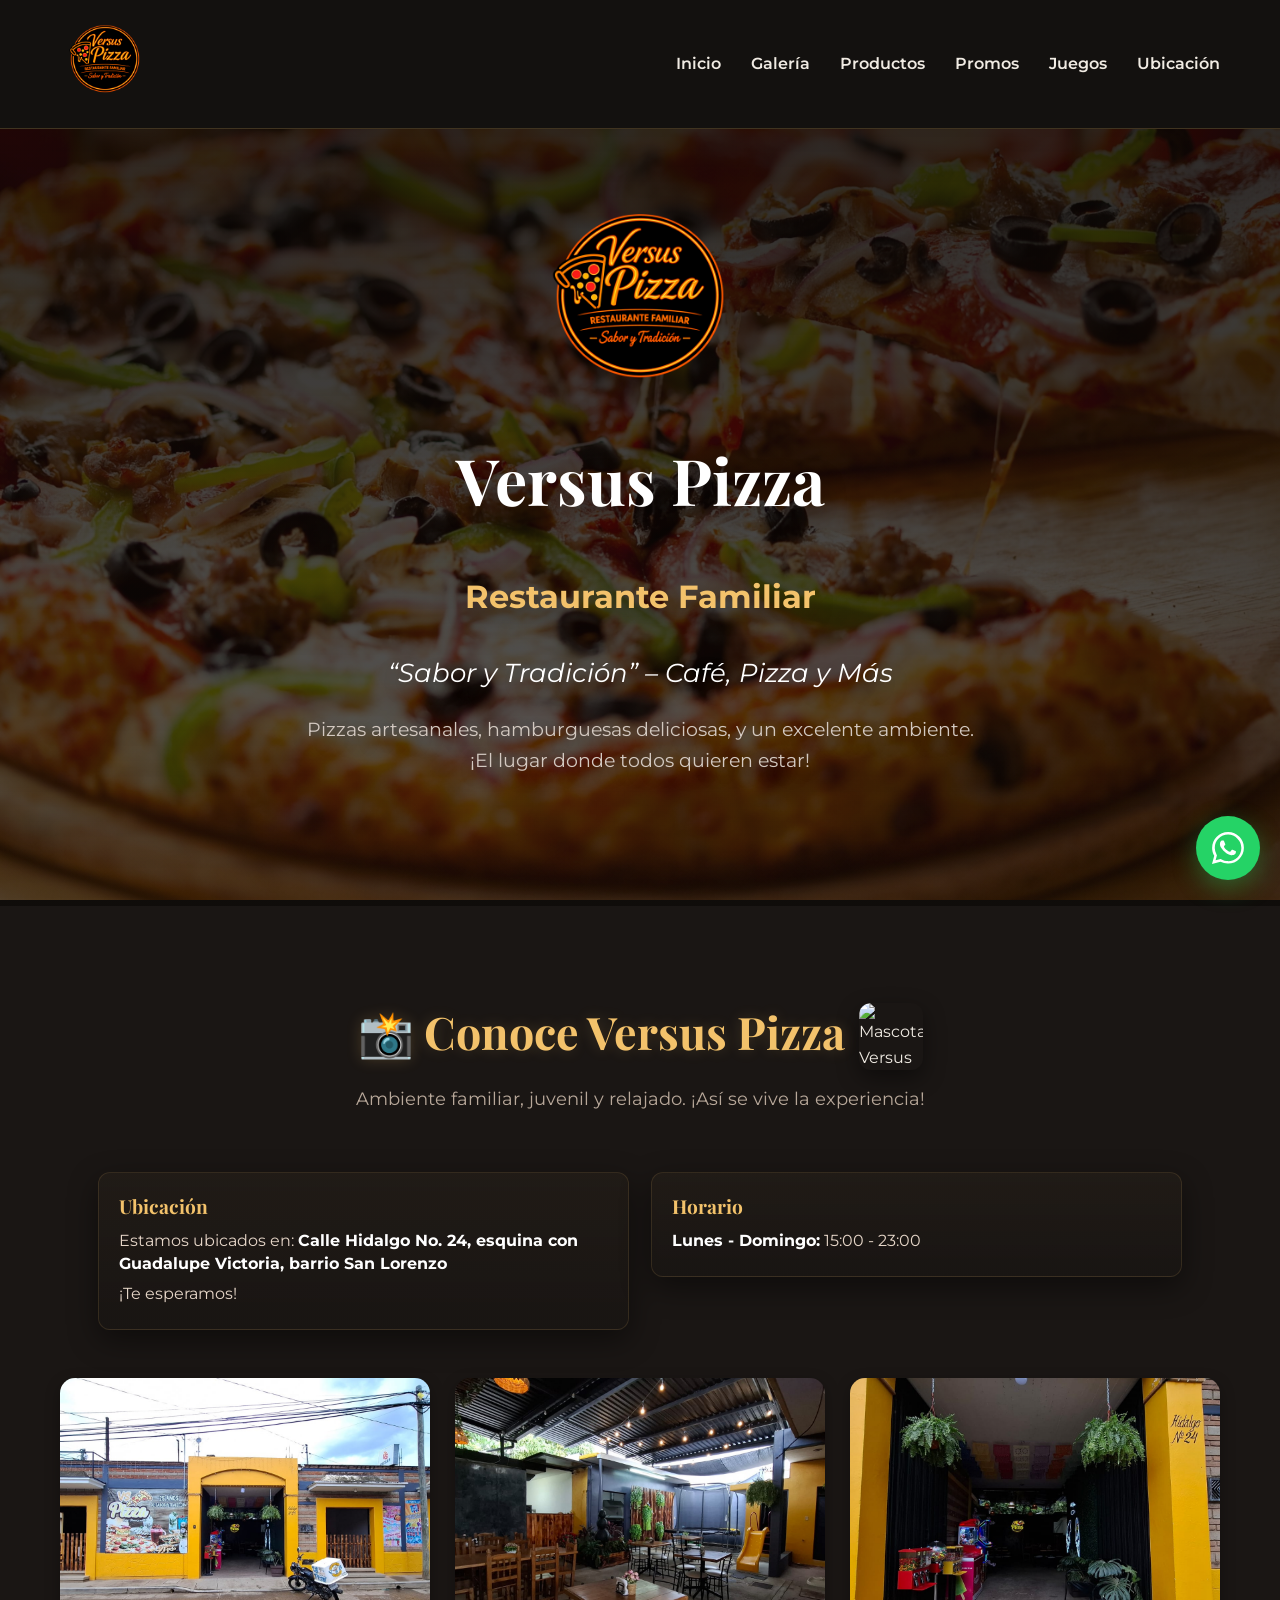
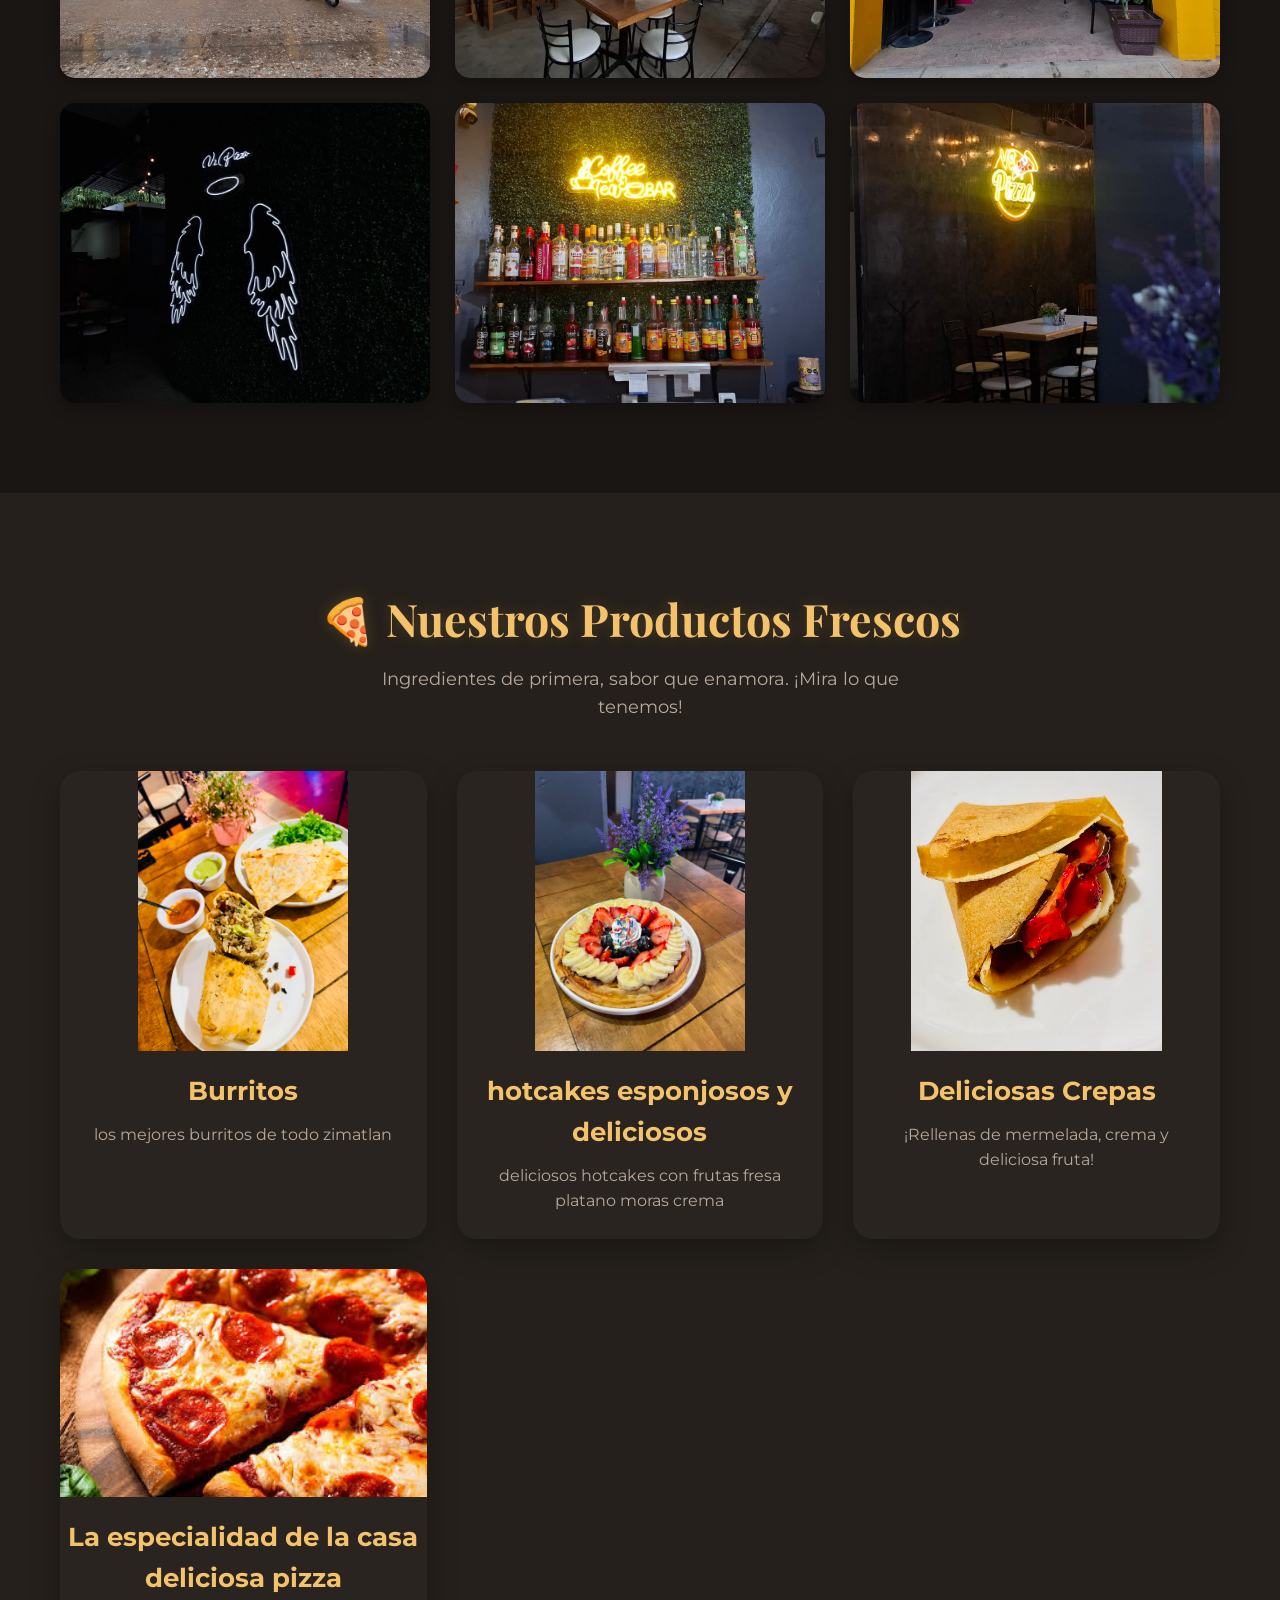
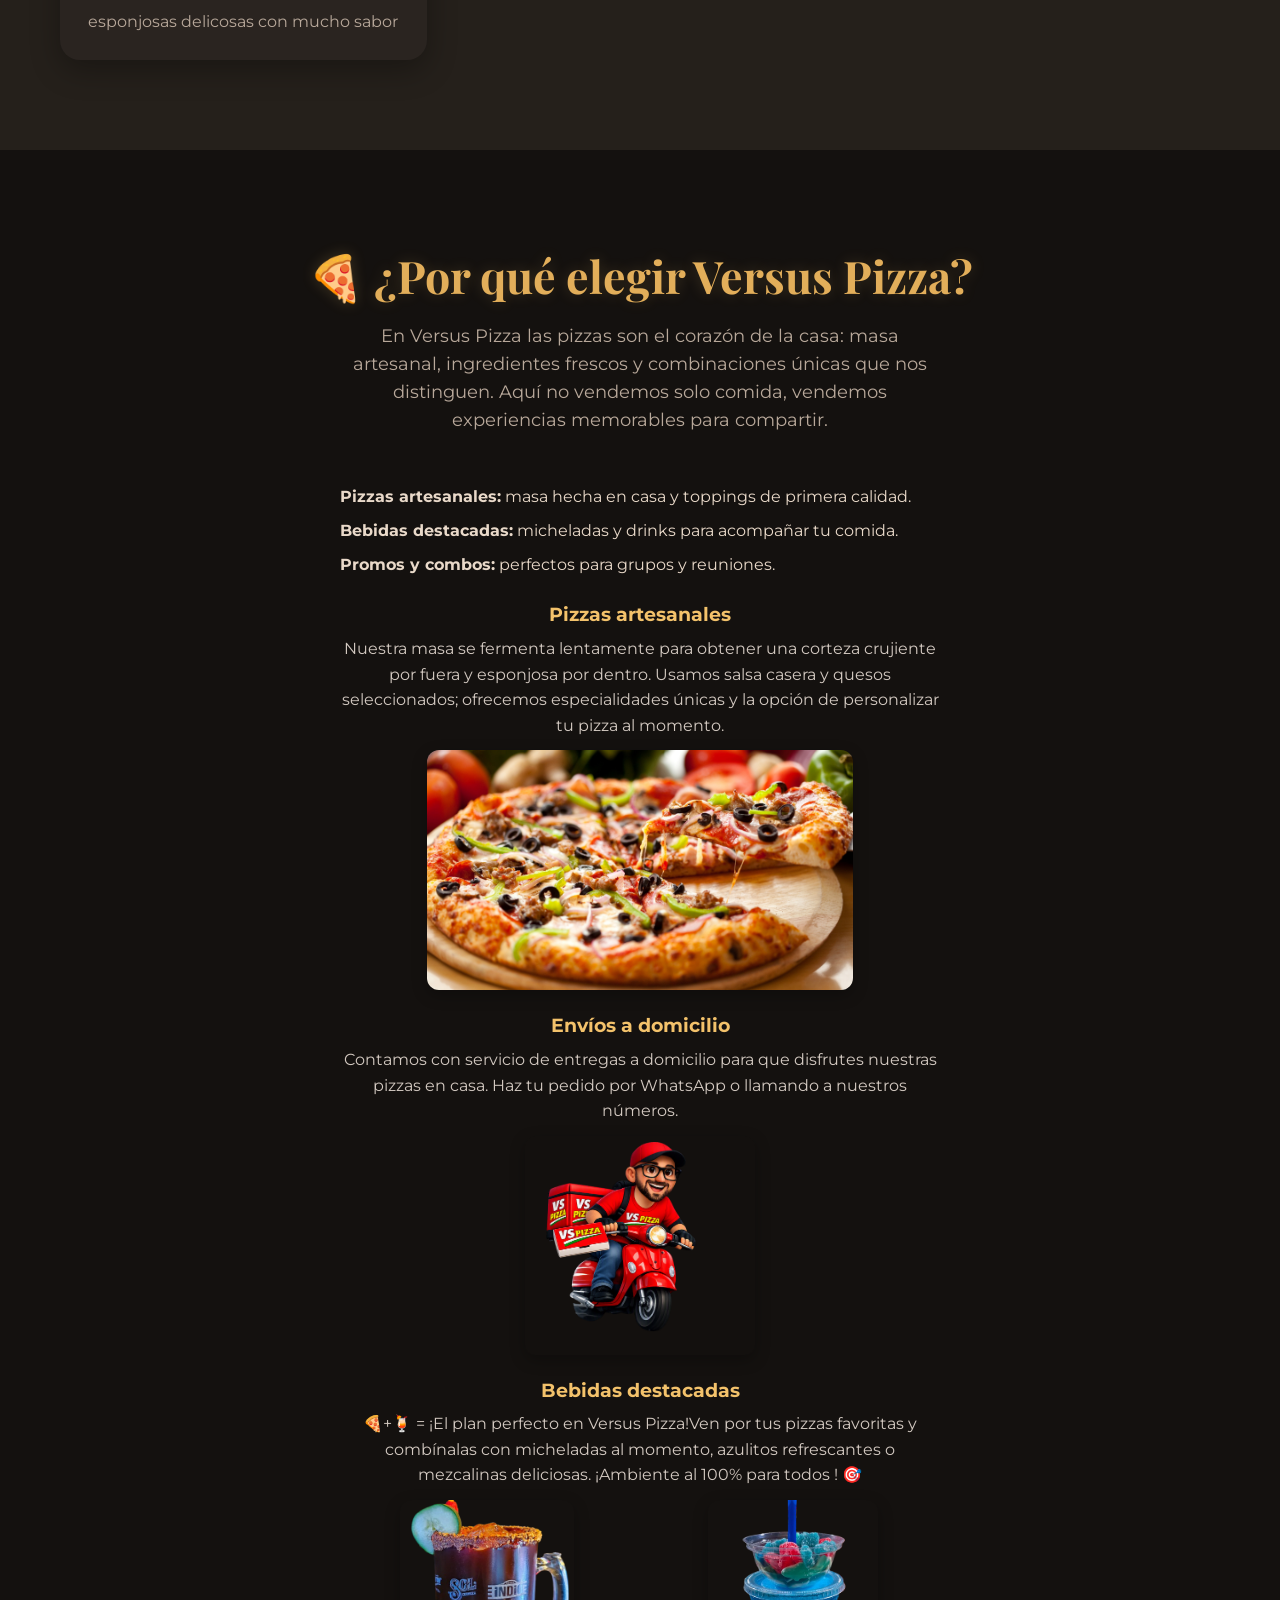
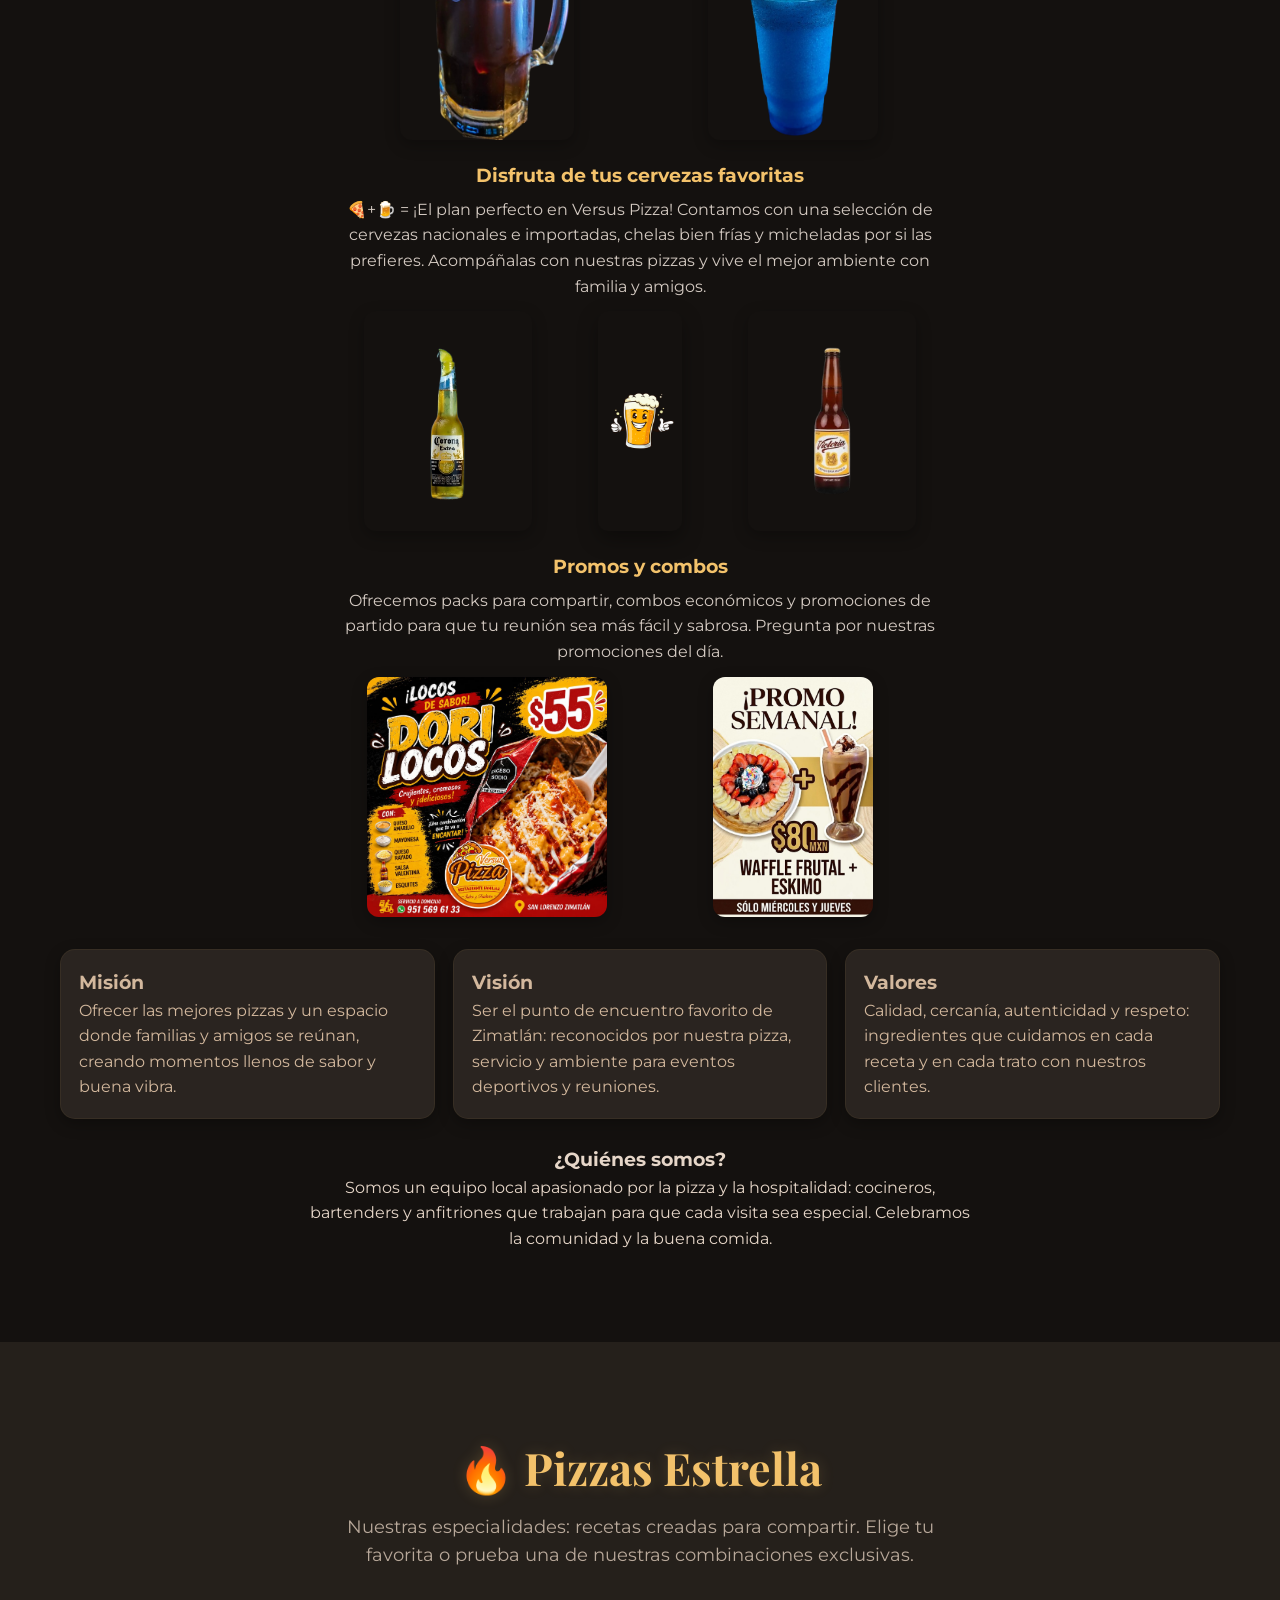
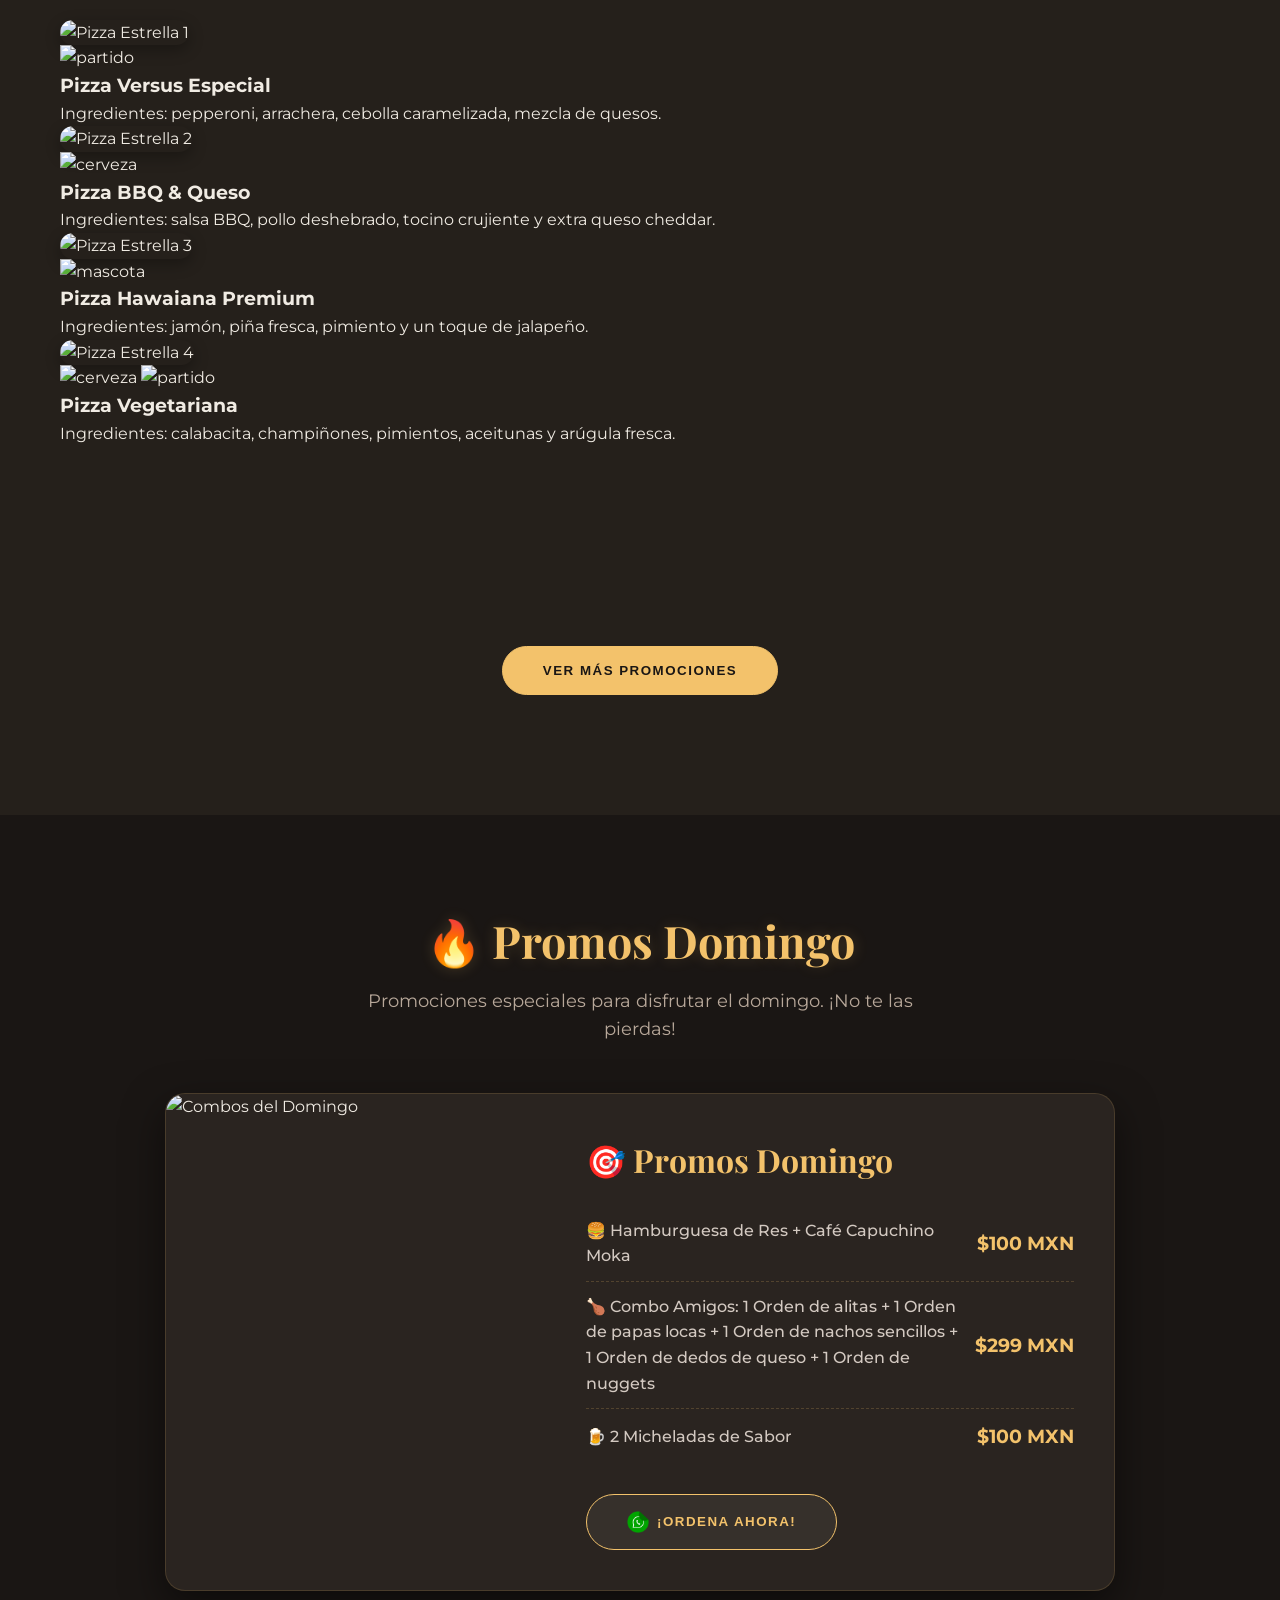
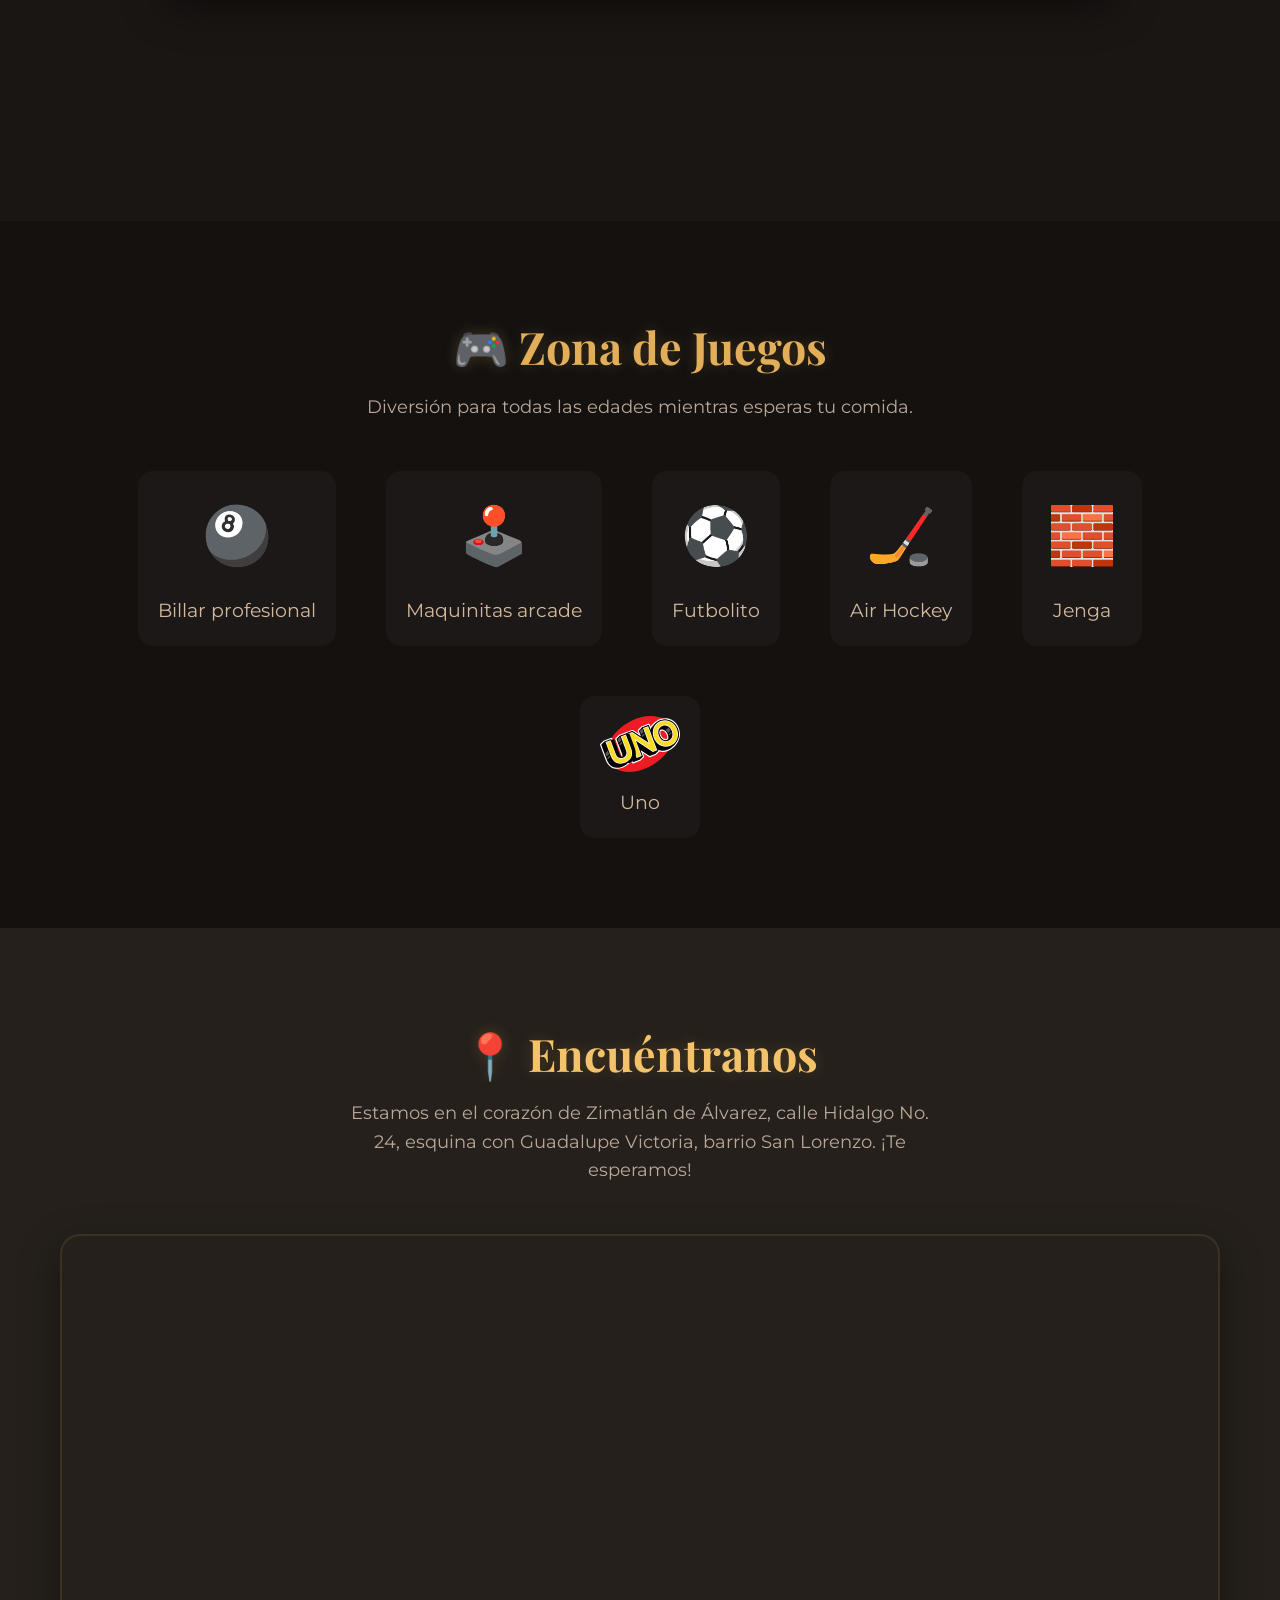
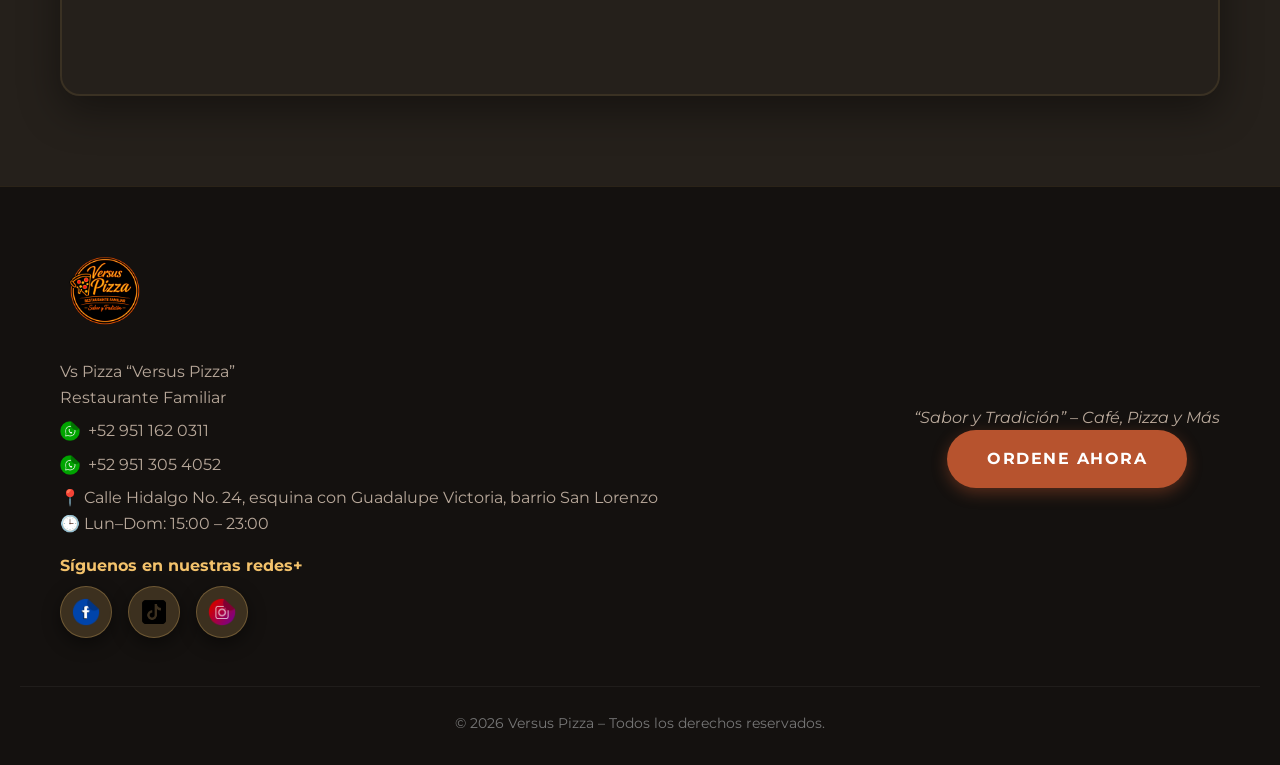
==== commit 22622841: "subiendo archivos" ====
--- a/index.html
+++ b/index.html
@@ -25,7 +25,7 @@
                 <li><a href="#inicio">Inicio</a></li>
                 <li><a href="#galeria">Galería</a></li>
                 <li><a href="#productos">Productos</a></li>
-                <li><a href="#combos-lunes">Promos</a></li>
+                <li><a href="#promos">Promos</a></li>
                 <li><a href="#juegos">Juegos</a></li>
                 <li><a href="#ubicacion">Ubicación</a></li>
             </ul>
@@ -35,26 +35,43 @@
 
     <section id="inicio" class="hero">
         <div class="hero-contenido contenedor">
+            <img src="images/logo_versus.png" alt="Versus Pizza Logo" class="logo-img">
             <h1 class="hero-titulo">Versus Pizza<br><span class="hero-sub">Restaurante Familiar</span></h1>
             <p class="hero-slogan">“Sabor y Tradición” – Café, Pizza y Más</p>
             <p class="hero-descripcion">Pizzas artesanales, hamburguesas deliciosas, y un excelente ambiente. <br>¡El
                 lugar donde todos quieren estar!</p>
-            <a href="#combos-lunes" class="btn btn-rojo">Ver promos increíbles</a>
         </div>
     </section>
 
     <!-- GALERÍA DEL LUGAR -->
     <section id="galeria" class="seccion">
         <div class="contenedor">
-            <h2 class="titulo-seccion">📸 Conoce Versus Pizza</h2>
+            <div class="titulo-con-ico">
+                <img src="images/MASCOTA.PNG" alt="Mascota Versus" class="titulo-ico">
+                <h2 class="titulo-seccion">📸 Conoce Versus Pizza</h2>
+            </div>
             <p class="descripcion-seccion">Ambiente familiar, juvenil y relajado. ¡Así se vive la experiencia!</p>
+            <!-- Información de ubicación y horario dentro de la galería -->
+            <div class="info-ubicacion">
+                <div class="ubicacion-card">
+                    <h3>Ubicación</h3>
+                    <p>Estamos ubicados en: <strong>Calle Hidalgo No. 24, esquina con Guadalupe Victoria, barrio San
+                            Lorenzo</strong></p>
+                    <p>¡Te esperamos!</p>
+                </div>
+
+                <div class="ubicacion-card">
+                    <h3>Horario</h3>
+                    <p><strong>Lunes - Domingo:</strong> 15:00 - 23:00</p>
+                </div>
+            </div>
             <div class="galeria-grid">
                 <img src="images/entrada.jpeg" alt="exterior del restaurante" class="galeria-item">
                 <img src="images/mesasDia.jpeg" alt="Zona de mesas" class="galeria-item">
                 <img src="images/pasillo.jpeg" alt="Pasillo de entrada Versus Pizza" class="galeria-item">
                 <img src="images/alasNeonOscuras.jpeg" alt="Alas para tomar fotos" class="galeria-item">
                 <img src="images/Barra.jpeg" alt="Barra del restaurante" class="galeria-item">
-
+                <img src="images/logoNoche.jpeg" alt="ambiente nocturno" class="galeria-item">
 
             </div>
         </div>
@@ -67,33 +84,208 @@
             <p class="descripcion-seccion">Ingredientes de primera, sabor que enamora. ¡Mira lo que tenemos!</p>
             <div class="productos-grid">
                 <div class="producto-card">
-                    <img src="images/producto1.jpg" alt="Pizza Versus Especial" class="producto-img">
-                    <h3>Pizza Versus Suprema</h3>
-                    <p>Pepperoni, champiñones, pimiento, cebolla y doble queso. La reina de la casa.</p>
-                    <span class="precio">Desde $149</span>
+                    <img src="images/burritos.jpeg" alt="Burritos Versus" class="producto-img">
+                    <h3>Burritos</h3>
+                    <p>los mejores burritos de todo zimatlan </p>
+                    <span class="precio"></span>
                 </div>
                 <div class="producto-card">
-                    <img src="images/producto2.jpg" alt="Hamburguesa Versus" class="producto-img">
-                    <h3>Hamburguesa BBQ Versus</h3>
-                    <p>Carne angus, queso cheddar, aros de cebolla y salsa BBQ ahumada. ¡Irresistible!</p>
-                    <span class="precio">Desde $129</span>
+                    <img src="images/Hotckaes.jpeg" alt="Hamburguesa Versus" class="producto-img">
+                    <h3>hotcakes esponjosos y deliciosos</h3>
+                    <p>deliciosos hotcakes con frutas fresa platano moras crema</p>
+                    <span class="precio"></span>
                 </div>
                 <div class="producto-card">
-                    <img src="images/producto3.jpg" alt="Bebidas Versus" class="producto-img">
-                    <h3>Bebidas Especiales</h3>
-                    <p>Refrescos, malteadas, frappés y más. ¡La mejor variedad para acompañar!</p>
-                    <span class="precio">Desde $40</span>
-                </div>
-            </div>
-        </div>
-    </section>
-
+                    <img src="images/crepa.jpeg" alt="Deliciosas Crepas" class="producto-img">
+                    <h3>Deliciosas Crepas</h3>
+                    <p>¡Rellenas de mermelada, crema y deliciosa fruta!</p>
+                    <span class="precio"></span>
+                </div>
+
+                <div class="producto-card">
+                    <img src="images/pizza.jpeg" alt="Deliciosas Crepas" class="producto-img">
+                    <h3>La especialidad de la casa deliciosa pizza</h3>
+                    <p>esponjosas delicosas con mucho sabor</p>
+                    <span class="precio"></span>
+                </div>
+            </div>
+        </div>
+    </section>
+
+
+
+    <!-- NOSOTROS / PROMOCIÓN PIZZAS -->
+    <section id="nosotros" class="seccion seccion-oscura">
+        <div class="contenedor nosotros-grid">
+            <div class="nosotros-text">
+                <h2 class="titulo-seccion">🍕 ¿Por qué elegir Versus Pizza?</h2>
+                <p class="descripcion-seccion">En Versus Pizza las pizzas son el corazón de la casa: masa artesanal,
+                    ingredientes frescos y combinaciones únicas que nos distinguen. Aquí no vendemos solo comida,
+                    vendemos experiencias memorables para compartir.</p>
+
+
+                <ul class="beneficios-list">
+                    <li><strong>Pizzas artesanales:</strong> masa hecha en casa y toppings de primera calidad.</li>
+                    <li><strong>Bebidas destacadas:</strong> micheladas y drinks para acompañar tu comida.</li>
+                    <li><strong>Promos y combos:</strong> perfectos para grupos y reuniones.</li>
+                </ul>
+
+                <!-- Desglose detallado con espacio para 1-2 fotos por punto (reemplaza las imágenes por las tuyas) -->
+                <div class="nosotros-breakdown">
+                    <div class="break-item">
+                        <h4>Pizzas artesanales</h4>
+                        <p>Nuestra masa se fermenta lentamente para obtener una corteza crujiente por fuera y esponjosa
+                            por dentro. Usamos salsa casera y quesos seleccionados; ofrecemos especialidades únicas y la
+                            opción de personalizar tu pizza al momento.</p>
+                        <div class="mini-galeria">
+                            <img src="images/pizza2.jpg" alt="Pizza artesanal 1" class="galeria-item mini">
+                        </div>
+                    </div>
+
+                    <div class="break-item">
+                        <h4>Envíos a domicilio</h4>
+                        <p>Contamos con servicio de entregas a domicilio para que disfrutes nuestras pizzas en casa. Haz
+                            tu pedido por WhatsApp o llamando a nuestros números.</p>
+                        <div class="mini-galeria envio">
+                            <img src="images/repartidor.png" alt="Envíos a domicilio"
+                                class="galeria-item mini envio-img">
+                        </div>
+                    </div>
+
+                    <div class="break-item">
+                        <h4>Bebidas destacadas</h4>
+                        <p>🍕+🍹 = ¡El plan perfecto en Versus Pizza!Ven por tus pizzas favoritas y combínalas con
+                            micheladas al momento, azulitos refrescantes o mezcalinas deliciosas. ¡Ambiente al 100% para
+                            todos ! 🎯</p>
+                        <div class="mini-galeria">
+                            <img src="images/MICHE_CUBANA_GRANDE.png" alt="Michelada 1" class="galeria-item mini">
+                            <img src="images/AZULITO_FROST-removebg-preview.png" alt="Coctel 1"
+                                class="galeria-item mini">
+                        </div>
+                    </div>
+
+                    <div class="break-item">
+                        <h4>Disfruta de tus cervezas favoritas</h4>
+                        <p>🍕+🍺 = ¡El plan perfecto en Versus Pizza! Contamos con una selección de cervezas nacionales
+                            e importadas, chelas bien frías y micheladas por si las prefieres. Acompáñalas con nuestras
+                            pizzas y vive el mejor ambiente con familia y amigos.</p>
+                        <div class="mini-galeria cervezas-grid">
+                            <img src="images/CORONA_MEDIA.png" alt="Cerveza Corona" class="galeria-item mini">
+                            <img src="images/CERVEZIN.png" alt="Cerveza mascota" class="galeria-item mini cervezin">
+                            <img src="images/VICTORIA_MEDIA.png" alt="Cerveza Victoria" class="galeria-item mini">
+                        </div>
+                    </div>
+
+                    <div class="break-item">
+                        <h4>Promos y combos</h4>
+                        <p>Ofrecemos packs para compartir, combos económicos y promociones de partido para que tu
+                            reunión sea más fácil y sabrosa. Pregunta por nuestras promociones del día.</p>
+                        <div class="mini-galeria">
+                            <img src="images/promoDorilocos.jpeg" alt="Promo 1" class="galeria-item mini">
+                            <img src="images/promoSemanalMiercolesJueves.jpeg" alt="Promo 2" class="galeria-item mini">
+                        </div>
+                    </div>
+                </div>
+
+
+            </div>
+
+
+        </div>
+
+        <div class="contenedor mvv-grid">
+            <div class="mvv-card">
+                <h3>Misión</h3>
+                <p>Ofrecer las mejores pizzas y un espacio donde familias y amigos se reúnan, creando momentos llenos de
+                    sabor y buena vibra.</p>
+            </div>
+            <div class="mvv-card">
+                <h3>Visión</h3>
+                <p>Ser el punto de encuentro favorito de Zimatlán: reconocidos por nuestra pizza, servicio y ambiente
+                    para eventos deportivos y reuniones.</p>
+            </div>
+            <div class="mvv-card">
+                <h3>Valores</h3>
+                <p>Calidad, cercanía, autenticidad y respeto: ingredientes que cuidamos en cada receta y en cada trato
+                    con nuestros clientes.</p>
+            </div>
+        </div>
+
+        <div class="contenedor quienes-somos">
+            <h3>¿Quiénes somos?</h3>
+            <p>Somos un equipo local apasionado por la pizza y la hospitalidad: cocineros, bartenders y anfitriones que
+                trabajan para que cada visita sea especial. Celebramos la comunidad y la buena comida.</p>
+        </div>
+    </section>
+
+    <!-- PIZZAS DESTACADAS -->
+    <section id="pizzas" class="seccion seccion-clara">
+        <div class="contenedor">
+            <h2 class="titulo-seccion">🔥 Pizzas Estrella</h2>
+            <p class="descripcion-seccion">Nuestras especialidades: recetas creadas para compartir. Elige tu favorita o
+                prueba una de nuestras combinaciones exclusivas.</p>
+
+            <div class="pizzas-grid">
+                <article class="pizza-card">
+                    <div class="media-wrap">
+                        <img src="images/pizza_star1.jpg" alt="Pizza Estrella 1" class="pizza-img galeria-item">
+                        <div class="ico-badges">
+                            <img src="images/icon_ball.svg" alt="partido" class="ico-badge">
+                        </div>
+                    </div>
+                    <h3>Pizza Versus Especial</h3>
+                    <p>Ingredientes: pepperoni, arrachera, cebolla caramelizada, mezcla de quesos.</p>
+                </article>
+
+                <article class="pizza-card">
+                    <div class="media-wrap">
+                        <img src="images/pizza_star2.jpg" alt="Pizza Estrella 2" class="pizza-img galeria-item">
+                        <div class="ico-badges">
+                            <img src="images/icon_beer.svg" alt="cerveza" class="ico-badge">
+                        </div>
+                    </div>
+                    <h3>Pizza BBQ & Queso</h3>
+                    <p>Ingredientes: salsa BBQ, pollo deshebrado, tocino crujiente y extra queso cheddar.</p>
+                </article>
+
+                <article class="pizza-card">
+                    <div class="media-wrap">
+                        <img src="images/pizza_star3.jpg" alt="Pizza Estrella 3" class="pizza-img galeria-item">
+                        <div class="ico-badges">
+                            <img src="images/icon_mascot.svg" alt="mascota" class="ico-badge">
+                        </div>
+                    </div>
+                    <h3>Pizza Hawaiana Premium</h3>
+                    <p>Ingredientes: jamón, piña fresca, pimiento y un toque de jalapeño.</p>
+                </article>
+
+                <article class="pizza-card">
+                    <div class="media-wrap">
+                        <img src="images/pizza_star4.jpg" alt="Pizza Estrella 4" class="pizza-img galeria-item">
+                        <div class="ico-badges">
+                            <img src="images/icon_beer.svg" alt="cerveza" class="ico-badge">
+                            <img src="images/icon_ball.svg" alt="partido" class="ico-badge small">
+                        </div>
+                    </div>
+                    <h3>Pizza Vegetariana</h3>
+                    <p>Ingredientes: calabacita, champiñones, pimientos, aceitunas y arúgula fresca.</p>
+                </article>
+            </div>
+        </div>
+    </section>
+
+    <!-- PROMOS -->
+    <section id="promos" class="seccion seccion-clara">
+        <div class="contenedor promos-control">
+            <button type="button" class="btn btn-ver-mas-promos">Ver más promociones</button>
+            <button type="button" class="btn btn-oscuro btn-ver-menos-promos hidden">Ver menos promociones</button>
+        </div>
+    </section>
     <!-- COMBOS LUNES 1 -->
     <section id="combos-lunes" class="seccion">
         <div class="contenedor">
             <h2 class="titulo-seccion">🔥 Promos del Lunes</h2>
             <p class="descripcion-seccion">Los favoritos de la casa al mejor precio. ¡Aprovecha!</p>
-
             <div class="combo-card">
                 <img src="images/comboLunes1.jpeg" alt="Promos del Lunes" class="combo-img">
                 <div class="combo-info">
@@ -588,8 +780,8 @@
             </div>
         </div>
     </section>
-    <!-- COMBOS DOMINGO 3 -->
-    <section id="combos-domingo3" class="seccion seccion-clara">
+    <!-- COMBOS DOMINGO 2 -->
+    <section id="combos-domingo2" class="seccion seccion-clara">
         <div class="contenedor">
             <h2 class="titulo-seccion">🔥 Promos Domingo 2</h2>
             <p class="descripcion-seccion">Más promociones especiales para disfrutar el domingo. ¡Aprovecha!</p>
@@ -624,7 +816,11 @@
             </div>
         </div>
     </section>
-    <!-- JUEGOS -->
+    <div class="contenedor promos-control promos-control-bottom">
+        <button type="button" class="btn btn-oscuro btn-ver-menos-promos hidden">Ver menos promociones</button>
+    </div>
+
+
     <section id="juegos" class="seccion seccion-oscura">
         <div class="contenedor">
             <h2 class="titulo-seccion">🎮 Zona de Juegos</h2>
@@ -642,19 +838,28 @@
                     <span class="icono-juego">⚽</span>
                     <p>Futbolito</p>
                 </div>
+
                 <div class="juego-item">
-                    <span class="icono-juego">🎯</span>
-                    <p>Dardos</p>
-                </div>
-            </div>
-        </div>
-    </section>
-
-    <!-- UBICACIÓN -->
+                    <span class="icono-juego">🏒</span>
+                    <p>Air Hockey</p>
+                </div>
+                <div class="juego-item">
+                    <span class="icono-juego">🧱</span>
+                    <p>Jenga</p>
+                </div>
+                <div class="juego-item">
+                    <img src="images/logo_uno.svg" alt="Uno" class="icono-juego" />
+                    <p>Uno</p>
+                </div>
+            </div>
+        </div>
+    </section>
+
     <section id="ubicacion" class="seccion seccion-clara">
         <div class="contenedor">
             <h2 class="titulo-seccion">📍 Encuéntranos</h2>
-            <p class="descripcion-seccion">Estamos en el corazón de Zimatalan de Alvarez Calle Hidalgo #22. ¡Te
+            <p class="descripcion-seccion">Estamos en el corazón de Zimatlán de Álvarez, calle Hidalgo No. 24, esquina
+                con Guadalupe Victoria, barrio San Lorenzo. ¡Te
                 esperamos!</p>
             <div class="mapa-contenedor">
                 <iframe
@@ -665,19 +870,42 @@
         </div>
     </section>
 
-    <!-- FOOTER -->
     <footer class="footer">
         <div class="contenedor footer-contenido">
             <div class="footer-info">
                 <img src="images/logo_versus.png" alt="Logo" class="footer-logo">
                 <p>Vs Pizza “Versus Pizza”<br>Restaurante Familiar</p>
-                <p>📞 55 1234 5678</p>
-                <p>📧 contacto@versuspizza.com</p>
+                <p class="footer-contacto">
+                    <img src="images/whatsapp_109861.png" alt="WhatsApp" class="icono-whatsapp-footer">
+                    <span>+52 951 162 0311</span>
+                </p>
+                <p class="footer-contacto">
+                    <img src="images/whatsapp_109861.png" alt="WhatsApp" class="icono-whatsapp-footer">
+                    <span>+52 951 305 4052</span>
+                </p>
+                <p class="footer-direccion">📍 Calle Hidalgo No. 24, esquina con Guadalupe Victoria, barrio San Lorenzo
+                </p>
                 <p>🕒 Lun–Dom: 15:00 – 23:00</p>
+                <div class="footer-socials">
+                    <p class="footer-social-title">Síguenos en nuestras redes+</p>
+                    <a href="https://www.facebook.com/share/1LmXUF3Lnj/" target="_blank" rel="noopener noreferrer"
+                        class="social-link" aria-label="Facebook">
+                        <img src="images/facebook_109862.ico" alt="Facebook" class="social-icon">
+                    </a>
+                    <a href="https://www.tiktok.com/@pizzasvs?_r=1&_t=ZS-98fiyYbKDtRagrega" target="_blank"
+                        rel="noopener noreferrer" class="social-link" aria-label="TikTok">
+                        <img src="images/icons8-tik-tok-50.png" alt="TikTok" class="social-icon">
+                    </a>
+                    <a href="https://www.instagram.com/pizzaversus?igsh=NDN2MjJwN2x1dHIz" target="_blank"
+                        rel="noopener noreferrer" class="social-link" aria-label="Instagram">
+                        <img src="images/instagam_109863.ico" alt="Instagram" class="social-icon">
+                    </a>
+                </div>
             </div>
             <div class="footer-slogan">
                 <p><em>“Sabor y Tradición” – Café, Pizza y Más</em></p>
-                <a href="#combos-lunes" class="btn btn-rojo">Ordene ahora</a>
+                <a href="https://wa.me/529511620311?text=Hola%2C%20quisiera%20hacer%20un%20pedido." target="_blank"
+                    rel="noopener noreferrer" class="btn btn-rojo">Ordene ahora</a>
             </div>
         </div>
         <p class="copy">© 2026 Versus Pizza – Todos los derechos reservados.</p>
--- a/index.css
+++ b/index.css
@@ -51,6 +51,40 @@
     animation: fadeUp 0.8s ease forwards;
 }
 
+/* Wrapper to place an icon/image next to the section title */
+.titulo-con-ico {
+    display: flex;
+    flex-direction: row-reverse;
+    /* show mascot on the right */
+    align-items: center;
+    justify-content: center;
+    gap: 14px;
+    margin-bottom: 8px;
+}
+
+.titulo-con-ico .titulo-ico {
+    width: 64px;
+    height: auto;
+    border-radius: 12px;
+    box-shadow: 0 8px 22px rgba(0, 0, 0, 0.45);
+    object-fit: contain;
+}
+
+@media (max-width: 700px) {
+    .titulo-con-ico {
+        flex-direction: column;
+        gap: 8px;
+    }
+
+    .titulo-con-ico .titulo-ico {
+        width: 48px;
+    }
+
+    .titulo-seccion {
+        font-size: 2.2rem;
+    }
+}
+
 .seccion-oscura .titulo-seccion {
     color: #e2ae5a;
 }
@@ -75,6 +109,8 @@
     z-index: 1000;
     backdrop-filter: blur(10px);
     border-bottom: 1px solid rgba(243, 194, 107, 0.2);
+    transition: padding 300ms ease, background-color 300ms ease, box-shadow 300ms ease, transform 300ms ease;
+    will-change: padding, box-shadow;
 }
 
 .nav {
@@ -84,8 +120,8 @@
 }
 
 .logo-img {
-    height: 110px;
-    transition: transform 0.4s ease;
+    height: 90px;
+    transition: transform 300ms ease, height 300ms ease, opacity 300ms ease;
 }
 
 .logo-img:hover {
@@ -134,10 +170,48 @@
     cursor: pointer;
 }
 
+/* Header state when page is scrolled */
+.header.scrolled {
+    padding: 8px 0;
+    background-color: rgba(15, 12, 10, 0.96);
+    box-shadow: 0 6px 18px rgba(0, 0, 0, 0.45);
+    transform: translateZ(0);
+}
+
+.header.scrolled .logo-img {
+    height: 62px;
+}
+
+/* Make nav links feel more refined */
+.nav-links a {
+    transition: color 220ms ease, transform 220ms ease;
+}
+
+.nav-links a:hover {
+    transform: translateY(-3px) scale(1.02);
+}
+
+/* Subtle entrance animation for header */
+.header {
+    animation: headerFade 420ms ease both;
+}
+
+@keyframes headerFade {
+    from {
+        transform: translateY(-6px);
+        opacity: 0.9;
+    }
+
+    to {
+        transform: translateY(0);
+        opacity: 1;
+    }
+}
+
 /* === HERO === */
 .hero {
-    background: linear-gradient(rgba(20, 17, 15, 0.7), rgba(20, 17, 15, 0.3)), url('images/cafe.jpg') center/cover no-repeat fixed;
-    padding: 160px 20px 120px;
+    background: linear-gradient(rgba(10, 7, 5, 0.85), rgba(10, 7, 5, 0.65)), url('images/pizzaF.jpg') center/cover no-repeat fixed;
+    padding: 60px 20px 90px;
     text-align: center;
     color: #fff;
 }
@@ -147,18 +221,22 @@
     font-size: 4rem;
     margin-bottom: 10px;
     animation: fadeUp 1s ease forwards;
-}
+    text-shadow: 0 10px 25px rgba(0, 0, 0, 0.35);
+}
+
 
 .hero-sub {
     font-family: 'Montserrat', sans-serif;
     font-size: 2rem;
     color: #f3c26b;
+    text-shadow: 0 8px 20px rgba(0, 0, 0, 0.35);
 }
 
 .hero-slogan {
     font-size: 1.6rem;
     font-style: italic;
     margin: 20px 0;
+    text-shadow: 0 8px 20px rgba(0, 0, 0, 0.25);
 }
 
 .hero-descripcion {
@@ -168,6 +246,16 @@
     margin-left: auto;
     margin-right: auto;
     color: #d3c9c1;
+    text-shadow: 0 8px 20px rgba(0, 0, 0, 0.25);
+}
+
+/* Agranda el logo dentro de la sección hero sin afectar el header */
+.hero .logo-img {
+    width: 220px;
+    max-width: 85%;
+    height: auto;
+    display: block;
+    margin: 0 auto 20px;
 }
 
 .btn {
@@ -318,13 +406,65 @@
 
 .producto-img {
     width: 100%;
-    height: 230px;
-    object-fit: cover;
+    height: auto;
+    max-height: 280px;
+    object-fit: contain;
+    display: block;
     transition: transform 0.6s ease;
 }
 
 .producto-card:hover .producto-img {
-    transform: scale(1.1);
+    transform: scale(1.03);
+}
+
+.promo-oculto {
+    display: none !important;
+}
+
+.promos-control {
+    display: flex;
+    justify-content: center;
+    align-items: center;
+    gap: 12px;
+    text-align: center;
+    margin: 20px auto 30px auto;
+    width: 100%;
+    max-width: 520px;
+}
+
+.promos-control-bottom {
+    margin-top: 40px;
+    margin-bottom: 40px;
+}
+
+.promos-control .btn-ver-mas-promos,
+.promos-control .btn-ver-menos-promos {
+    margin: 0 auto;
+    min-width: 220px;
+}
+
+.btn-ver-mas-promos {
+    background: #f3c26b;
+    color: #1a1614;
+    border: 1px solid #f3c26b;
+}
+
+.btn-ver-mas-promos:hover {
+    background: #e0b94f;
+}
+
+.btn-ver-menos-promos {
+    background: #444;
+    color: #fff;
+}
+
+.btn-ver-menos-promos:hover {
+    background: #333;
+}
+
+.btn-ver-mas-promos.hidden,
+.btn-ver-menos-promos.hidden {
+    display: none !important;
 }
 
 .producto-card h3 {
@@ -341,13 +481,259 @@
 .producto-card .precio {
     display: inline-block;
     font-weight: 700;
+}
+
+/* ======= NOSOTROS / PROMOCIÓN PIZZAS ======= */
+.nosotros-grid {
+    display: grid;
+    grid-template-columns: 1fr;
+    gap: 36px;
+    align-items: center;
+    max-width: 800px;
+    margin: 0 auto;
+}
+
+.nosotros-text .beneficios-list {
+    list-style: none;
+    margin: 18px auto 22px auto;
+    padding: 0;
+    max-width: 600px;
+}
+
+.beneficios-list li {
+    margin: 8px 0;
+    color: #e9d9c9;
+    text-align: left;
+}
+
+.placeholder-photo {
+    border-radius: 15px;
+    min-height: 300px;
+    background: #2a2420;
+    box-shadow: 0 5px 15px rgba(0, 0, 0, 0.3);
+    overflow: hidden;
+    display: flex;
+    align-items: center;
+    justify-content: center;
+    color: #d4c4b6;
+    text-align: center;
+    padding: 18px;
+    font-size: 0.95rem;
+}
+
+/* Imagen principal para la sección Nosotros */
+.nosotros-photo {
+    width: 100%;
+    height: 360px;
+    object-fit: cover;
+    border-radius: 15px;
+    display: block;
+    box-shadow: 0 6px 20px rgba(0, 0, 0, 0.35);
+}
+
+@media (max-width: 900px) {
+    .nosotros-photo {
+        height: 280px;
+    }
+}
+
+@media (max-width: 560px) {
+    .nosotros-photo {
+        height: 200px;
+    }
+}
+
+.mvv-grid {
+    display: grid;
+    grid-template-columns: repeat(auto-fit, minmax(220px, 1fr));
+    gap: 18px;
+    margin-top: 32px;
+}
+
+.mvv-card {
+    background: #2a2420;
+    padding: 18px;
+    border-radius: 15px;
+    box-shadow: 0 5px 15px rgba(0, 0, 0, 0.3);
+    border: 1px solid rgba(243, 194, 107, 0.06);
+}
+
+.quienes-somos {
+    margin-top: 26px;
+    color: #e6d6c8;
+    text-align: center;
+    max-width: 700px;
+    margin-left: auto;
+    margin-right: auto;
+}
+
+@media (max-width: 860px) {
+    .nosotros-grid {
+        grid-template-columns: 1fr;
+    }
+
+    .nosotros-media {
+        order: -1;
+    }
+}
+
+/* Mini galería (utiliza mismo estilo que la galería principal pero en versión compacta) */
+.mini-galeria {
+    display: grid;
+    grid-template-columns: repeat(2, 1fr);
+    gap: 12px;
+    margin-top: 12px;
+}
+
+
+.galeria-item.mini {
+    height: 160px;
+    object-fit: cover;
+    border-radius: 12px;
+    box-shadow: 0 5px 15px rgba(0, 0, 0, 0.28);
+    transition: transform 0.35s ease, box-shadow 0.35s ease;
+}
+
+.galeria-item.mini:hover {
+    transform: scale(1.03);
+    box-shadow: 0 18px 36px rgba(0, 0, 0, 0.45);
+}
+
+/* Tamaño específico para la imagen CERVEZIN */
+.galeria-item.mini.cervezin {
+    width: 80px;
+    height: auto;
+    max-height: 80px;
+    object-fit: contain;
+    border-radius: 10px;
+    box-shadow: 0 8px 20px rgba(0, 0, 0, 0.35);
+    align-self: start;
+}
+
+@media (max-width: 520px) {
+    .galeria-item.mini.cervezin {
+        width: 84px;
+        max-height: 84px;
+    }
+}
+
+.nosotros-breakdown {
+    margin-top: 22px;
+    display: grid;
+    gap: 20px;
+    max-width: 600px;
+    margin-left: auto;
+    margin-right: auto;
+}
+
+/* Estilos específicos dentro de #nosotros: mostrar imágenes completas y aumentar tamaño */
+#nosotros .mini-galeria {
+    justify-items: center;
+    /* centrar imágenes dentro de la mini galería */
+}
+
+#nosotros .galeria-item.mini {
+    object-fit: contain;
+    /* mostrar la imagen completa sin recortar */
+    height: auto;
+    width: auto;
+    max-height: 240px;
+    /* 160 * 1.2 -> 20% más grande en escritorio */
+    display: block;
+    margin: 0 auto;
+}
+
+@media (max-width: 560px) {
+
+    /* En móviles, aumentar ~12% respecto a 120px => ~135px */
+    #nosotros .galeria-item.mini {
+        max-height: 135px;
+    }
+}
+
+/* Variante especial para la mini-galería de envíos: centrar y escalar proporcionalmente */
+#nosotros .mini-galeria.envio {
+    grid-template-columns: 1fr;
+    /* una columna para centrar la imagen */
+    justify-items: center;
+}
+
+#nosotros .mini-galeria.envio .galeria-item.mini {
+    max-width: 230px;
+    /* ligeramente más ancho para destacar el icono/imagen */
+    max-height: 230px;
+    /* mantener proporción y mostrar completa */
+    object-fit: contain;
+    background: rgba(0, 0, 0, 0.06);
+    padding: 6px;
+    border-radius: 10px;
+}
+
+#nosotros .mini-galeria:has(> :only-child) {
+    display: flex;
+    justify-content: center;
+    align-items: center;
+    width: 100%;
+}
+
+@media (max-width: 560px) {
+    #nosotros .mini-galeria.envio .galeria-item.mini {
+        max-width: 160px;
+        max-height: 160px;
+        /* móvil ligeramente mayor que la mini normal por visibilidad */
+    }
+}
+
+.break-item h4 {
     color: #f3c26b;
-    font-size: 1.3rem;
-    margin: 15px 0 25px;
-    padding: 5px 15px;
-    border: 1px solid rgba(243, 194, 107, 0.3);
-    border-radius: 20px;
-}
+    font-size: 1.2rem;
+    margin-bottom: 6px;
+    text-align: center;
+}
+
+.break-item p {
+    color: #d3c9c1;
+    margin-bottom: 10px;
+    text-align: center;
+}
+
+@media (max-width: 560px) {
+
+    /* Evitar desbordes en móviles: una columna y ajuste responsivo */
+    #nosotros .mini-galeria {
+        grid-template-columns: 1fr;
+        /* una columna dentro de la sección nosotros */
+        gap: 12px;
+        padding: 0 12px;
+        /* espacio lateral para que no pegue al borde */
+        box-sizing: border-box;
+    }
+
+    /* Mini imágenes en otras secciones mantienen 2 columnas si es necesario */
+    .mini-galeria {
+        grid-template-columns: 1fr 1fr;
+    }
+
+    .galeria-item.mini {
+        height: 150px;
+    }
+
+    /* Asegurar que las imágenes dentro de #nosotros no excedan el ancho */
+    #nosotros img {
+        max-width: 100%;
+        height: auto;
+        box-sizing: border-box;
+    }
+
+    /* Evitar márgenes negativos o anchos fijos que causen scroll horizontal */
+    #nosotros .nosotros-grid,
+    #nosotros .nosotros-breakdown {
+        max-width: 100%;
+        padding: 0 12px;
+        box-sizing: border-box;
+    }
+}
+
 
 /* === GALERÍA === */
 .galeria-grid {
@@ -368,6 +754,180 @@
 .galeria-item:hover {
     transform: scale(1.05);
     box-shadow: 0 20px 40px rgba(0, 0, 0, 0.5);
+}
+
+/* === INFO UBICACIÓN (estética) === */
+.info-ubicacion {
+    display: grid;
+    grid-template-columns: 1fr 1fr;
+    gap: 22px;
+    max-width: 1100px;
+    margin: 18px auto 40px;
+    padding: 8px;
+    align-items: start;
+    opacity: 0;
+    transform: translateY(12px);
+    animation: fadeUp 0.6s ease 0.1s forwards;
+}
+
+.ubicacion-card {
+    background: linear-gradient(180deg, rgba(243, 194, 107, 0.03), rgba(20, 17, 15, 0.18));
+    border: 1px solid rgba(243, 194, 107, 0.12);
+    padding: 18px 20px;
+    border-radius: 12px;
+    box-shadow: 0 10px 30px rgba(0, 0, 0, 0.45);
+}
+
+.ubicacion-card h3 {
+    color: #f3c26b;
+    font-family: 'Playfair Display', serif;
+    font-size: 1.2rem;
+    margin-bottom: 8px;
+}
+
+.ubicacion-card p {
+    color: #e6d6c8;
+    line-height: 1.45;
+    margin: 6px 0;
+}
+
+.ubicacion-card strong {
+    color: #ffffff;
+    font-weight: 700;
+}
+
+/* Ajustes responsivos para la info de ubicación y la galería */
+@media (max-width: 900px) {
+    .info-ubicacion {
+        grid-template-columns: 1fr;
+        padding: 0;
+    }
+
+
+    /* Layout and sizing specifically for the beer mini-galery */
+    .mini-galeria.cervezas-grid {
+        grid-template-columns: repeat(3, minmax(0, 1fr));
+        gap: 18px;
+        align-items: center;
+        justify-items: center;
+    }
+
+    .mini-galeria.cervezas-grid .galeria-item {
+        background: rgba(0, 0, 0, 0.35);
+        padding: 18px;
+        border-radius: 14px;
+        display: flex;
+        align-items: center;
+        justify-content: center;
+    }
+
+    .mini-galeria.cervezas-grid .cervezin {
+        width: 88px !important;
+        max-height: 88px !important;
+        object-fit: contain;
+        justify-self: center;
+    }
+
+    @media (max-width: 700px) {
+
+        /* En móviles, mostrar las 3 cervezas en fila y centrar la cervezin */
+        .mini-galeria.cervezas-grid {
+            grid-template-columns: repeat(3, 1fr);
+            gap: 12px;
+        }
+
+        .mini-galeria.cervezas-grid .cervezin {
+            width: 56px !important;
+            max-height: 56px !important;
+            justify-self: center;
+        }
+
+        .mini-galeria.cervezas-grid .galeria-item {
+            min-height: 100px;
+            padding: 12px;
+        }
+    }
+
+    /* Strong overrides to ensure the cerveza image is smaller and not constrained by .galeria-item.mini height */
+    .mini-galeria.cervezas-grid .galeria-item {
+        height: auto !important;
+        min-height: 120px;
+        display: flex;
+        align-items: center;
+        justify-content: center;
+    }
+
+    .mini-galeria.cervezas-grid .galeria-item img {
+        max-width: 100%;
+        height: auto !important;
+    }
+
+    .mini-galeria.cervezas-grid .cervezin {
+        width: 56px !important;
+        max-height: 56px !important;
+        object-fit: contain !important;
+    }
+
+    @media (max-width: 520px) {
+        .mini-galeria.cervezas-grid .cervezin {
+            width: 44px !important;
+            max-height: 44px !important;
+        }
+    }
+
+    .galeria-item {
+        height: 220px;
+    }
+}
+
+@media (max-width: 520px) {
+    .galeria-item {
+        height: 180px;
+    }
+}
+
+/* Force horizontal row for the beer mini-gallery and prevent wrapping */
+.mini-galeria.cervezas-grid {
+    display: flex !important;
+    flex-direction: row !important;
+    flex-wrap: nowrap !important;
+    justify-content: center !important;
+    align-items: center !important;
+    gap: 18px !important;
+}
+
+.mini-galeria.cervezas-grid .galeria-item {
+    flex: 0 0 auto !important;
+    width: 28% !important;
+    max-width: 260px !important;
+    min-width: 84px !important;
+    height: 220px !important;
+    display: flex !important;
+    align-items: center !important;
+    justify-content: center !important;
+}
+
+.mini-galeria.cervezas-grid .cervezin {
+    width: 64px !important;
+    max-height: 64px !important;
+    margin: 0 auto !important;
+}
+
+@media (max-width: 700px) {
+    .mini-galeria.cervezas-grid {
+        gap: 12px !important;
+    }
+
+    .mini-galeria.cervezas-grid .galeria-item {
+        width: 30% !important;
+        min-width: 80px !important;
+        height: 160px !important;
+    }
+
+    .mini-galeria.cervezas-grid .cervezin {
+        width: 56px !important;
+        max-height: 56px !important;
+    }
 }
 
 /* === JUEGOS === */
@@ -398,6 +958,12 @@
     font-size: 3.5rem;
     display: block;
     margin-bottom: 15px;
+}
+
+img.icono-juego {
+    width: 80px;
+    height: auto;
+    margin: 0 auto 15px;
 }
 
 /* === MAPA === */
@@ -470,8 +1036,76 @@
     margin-bottom: 15px;
 }
 
+.footer-contacto {
+    display: flex;
+    align-items: center;
+    gap: 8px;
+    margin: 8px 0;
+}
+
+.icono-whatsapp-footer {
+    width: 20px;
+    height: 20px;
+    object-fit: contain;
+}
+
+/* Icono y texto para envío a domicilio en el footer */
+.footer-envio {
+    display: flex;
+    align-items: center;
+    gap: 8px;
+    margin: 8px 0;
+    color: #d3c9c1;
+}
+
+.icono-envio-footer {
+    width: 22px;
+    height: 22px;
+    object-fit: contain;
+}
+
 .footer-slogan {
-    text-align: right;
+    text-align: center;
+}
+
+.footer-socials {
+    margin-top: 16px;
+}
+
+.footer-social-title {
+    font-weight: 700;
+    color: #f3c26b;
+    margin-bottom: 8px;
+}
+
+.social-link {
+    display: inline-flex;
+    align-items: center;
+    justify-content: center;
+    width: 52px;
+    height: 52px;
+    margin-right: 12px;
+    margin-bottom: 8px;
+    border-radius: 50%;
+    background: rgba(243, 194, 107, 0.18);
+    border: 1px solid rgba(243, 194, 107, 0.28);
+    box-shadow: 0 6px 18px rgba(0, 0, 0, 0.45);
+    transition: transform 0.25s ease, background 0.25s ease, box-shadow 0.25s ease;
+}
+
+.social-link:hover {
+    transform: translateY(-4px) scale(1.04);
+    background: rgba(243, 194, 107, 0.28);
+    box-shadow: 0 10px 22px rgba(0, 0, 0, 0.55);
+}
+
+.social-icon {
+    width: 28px;
+    height: 28px;
+    object-fit: contain;
+    display: block;
+    /* mantener colores originales de los iconos (quita el filtro si los iconos son coloreados) */
+    filter: none;
 }
 
 .copy {
@@ -522,6 +1156,105 @@
         flex-direction: column;
         background: rgba(20, 17, 15, 0.98);
         position: absolute;
+
+        /* ===== PIZZAS DESTACADAS ===== */
+        .pizzas-grid {
+            display: grid;
+            grid-template-columns: repeat(auto-fit, minmax(240px, 1fr));
+            gap: 24px;
+            margin-top: 20px;
+        }
+
+        .pizza-card {
+            background: #2a2420;
+            border-radius: 15px;
+            overflow: hidden;
+            box-shadow: 0 8px 30px rgba(0, 0, 0, 0.45);
+            border: 1px solid rgba(243, 194, 107, 0.08);
+            transition: transform 0.35s ease, box-shadow 0.35s ease;
+        }
+
+        .pizza-card:hover {
+            transform: translateY(-8px);
+            box-shadow: 0 20px 50px rgba(0, 0, 0, 0.6);
+        }
+
+        .pizza-card h3 {
+            margin: 12px 16px 6px;
+            color: #f3c26b;
+            font-family: 'Playfair Display', serif;
+        }
+
+        .pizza-card p {
+            margin: 0 16px 16px;
+            color: #d3c9c1;
+        }
+
+        .media-wrap {
+            position: relative;
+        }
+
+        .pizza-img {
+            width: 100%;
+            height: 320px;
+            object-fit: cover;
+            display: block;
+        }
+
+        .ico-badges {
+            position: absolute;
+            top: 12px;
+            right: 12px;
+            display: flex;
+            gap: 8px;
+        }
+
+        .ico-badge {
+            width: 44px;
+            height: 44px;
+            border-radius: 50%;
+            background: rgba(255, 255, 255, 0.05);
+            padding: 6px;
+            box-shadow: 0 6px 16px rgba(0, 0, 0, 0.35);
+        }
+
+        .ico-badge.small {
+            width: 34px;
+            height: 34px;
+        }
+
+        /* Make sure gallery & product images are mobile-friendly */
+        .galeria-item,
+        .producto-img,
+        .pizza-img {
+            max-width: 100%;
+            height: auto;
+        }
+
+        @media (min-width: 700px) {
+            .pizza-img {
+                height: 320px;
+            }
+
+            .galeria-item {
+                height: 300px;
+            }
+        }
+
+        @media (max-width: 699px) {
+            .pizza-img {
+                height: 220px;
+            }
+
+            .galeria-item {
+                height: 180px;
+            }
+
+            .producto-img {
+                max-height: 220px;
+            }
+        }
+
         top: 80px;
         left: 0;
         width: 100%;
@@ -603,7 +1336,28 @@
     /* Footer */
     .footer-contenido {
         flex-direction: column;
+        align-items: center;
         text-align: center;
+        gap: 20px;
+    }
+
+    .footer-info,
+    .footer-slogan {
+        width: 100%;
+    }
+
+    .footer-info {
+        display: flex;
+        flex-direction: column;
+        align-items: center;
+    }
+
+    .footer-logo {
+        margin: 0 auto 15px;
+    }
+
+    .footer-contacto {
+        justify-content: center;
     }
 
     .footer-slogan {
@@ -618,4 +1372,21 @@
         min-height: 150px;
         /* Reduce un poco la altura en pantallas muy chicas */
     }
+}
+
+/* Desktop & tablet override: ensure the beer cards don't stack awkwardly and cervezin stays centered */
+.mini-galeria.cervezas-grid .galeria-item {
+    height: 220px !important;
+    min-height: 220px !important;
+    display: flex;
+    align-items: center;
+    justify-content: center;
+    padding: 0 !important;
+}
+
+.mini-galeria.cervezas-grid .cervezin {
+    width: 72px !important;
+    max-height: 72px !important;
+    justify-self: center;
+    align-self: center;
 }
